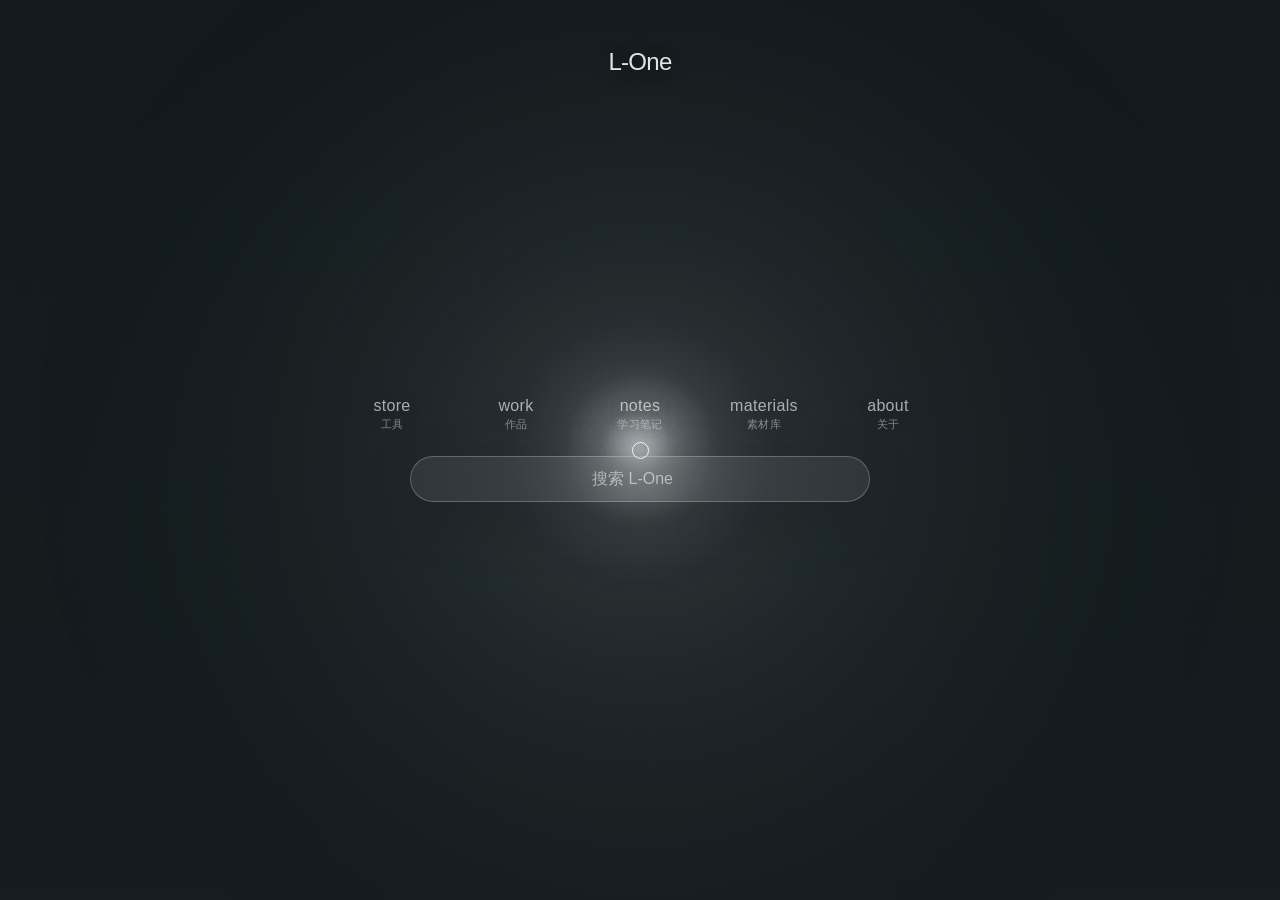
==== index.html @ ad35bf5b "refactor(navigation): remove Recent and prioritize Store [A-20260805-01]" ====
<!doctype html>
<html lang="zh-CN">
<head>
  <meta charset="utf-8">
  <meta name="viewport" content="width=device-width, initial-scale=1">
  <title>L-One | 个人知识库</title>
  <style>
    :root {
      --bg: #fff;
      --ink: #111;
      --text: rgba(0, 0, 0, .62);
      --muted: rgba(0, 0, 0, .45);
      --line: rgba(0, 0, 0, .12);
      --soft-line: rgba(0, 0, 0, .08);
      --black: #060606;
      --container: 884px;
      --pad: clamp(72px, 10vw, 146px);
      --radius: 8px;
      --shadow: 0 8px 24px rgba(0, 0, 0, .05);
      --font: -apple-system, BlinkMacSystemFont, "SF Pro Display", "SF Pro Text", "PingFang SC", "Hiragino Sans GB", "Microsoft YaHei", sans-serif;
    }

    * { box-sizing: border-box; }
    html { scroll-behavior: smooth; }
    body {
      margin: 0;
      background: var(--bg);
      color: var(--ink);
      font-family: var(--font);
      letter-spacing: 0;
    }
    a { color: inherit; text-decoration: none; }
    button, input { font: inherit; }

    .container {
      max-width: calc(var(--container) + var(--pad) * 2);
      margin: 0 auto;
      padding-left: var(--pad);
      padding-right: var(--pad);
    }

    .site-header {
      padding: 24px 0 0;
      background: #fff;
    }
    .header-inner {
      display: grid;
      grid-template-columns: 128px 1fr 200px;
      align-items: start;
      gap: 28px;
      min-height: 54px;
    }
    .logo {
      font-size: 24px;
      line-height: 1;
      font-weight: 500;
      letter-spacing: -.02em;
      white-space: nowrap;
    }
    .nav {
      display: flex;
      justify-content: center;
      gap: clamp(24px, 4vw, 58px);
      padding-top: 4px;
    }
    .nav-link {
      position: relative;
      display: grid;
      gap: 6px;
      text-align: center;
      min-width: 42px;
      padding-bottom: 11px;
      color: var(--ink);
      cursor: pointer;
    }
    .nav-link strong {
      display: block;
      font-size: 11px;
      font-weight: 500;
      line-height: 1;
    }
    .nav-link span {
      display: block;
      font-size: 10px;
      color: var(--muted);
      line-height: 1;
    }
    .nav-link.active::after {
      content: "";
      position: absolute;
      left: 50%;
      bottom: 0;
      width: 23px;
      height: 2px;
      background: #111;
      transform: translateX(-50%);
    }
    .search {
      position: relative;
      align-self: start;
    }
    .search svg {
      position: absolute;
      left: 14px;
      top: 50%;
      width: 17px;
      height: 17px;
      transform: translateY(-50%);
      opacity: .58;
      pointer-events: none;
    }
    .search input {
      width: 100%;
      height: 34px;
      border: 1px solid var(--soft-line);
      border-radius: 14px;
      box-shadow: var(--shadow);
      padding: 0 14px 0 42px;
      outline: none;
      color: var(--ink);
      background: #fff;
    }
    .search input::placeholder { color: rgba(0, 0, 0, .36); }
    .search input:focus { border-color: rgba(0, 0, 0, .22); }

    main { min-height: calc(100vh - 92px); }
    .page { display: none; }
    .page.active { display: block; }
    body.home-shell {
      overflow: hidden;
      background: #11171a;
      cursor: none;
    }
    body.home-shell .site-header { display: none; }
    body.home-shell main { min-height: 100vh; }
    #page-home .container { display: none; }
    .home-m3-stage {
      position: fixed;
      inset: 0;
      overflow: hidden;
      background: #11171a;
      color: #f4f4ef;
      isolation: isolate;
    }
    .home-m3-base,
    .home-m3-stage canvas,
    .home-m3-shade,
    .home-m3-grain {
      position: absolute;
      inset: 0;
    }
    .home-m3-base {
      background-image: url("assets/diffuse-home-bg.png");
      background-size: cover;
      background-position: center;
      filter: brightness(.7) saturate(.88) contrast(1.05);
      transform: scale(1.02);
      z-index: 1;
    }
    .home-m3-stage canvas {
      width: 100%;
      height: 100%;
      z-index: 2;
      pointer-events: none;
    }
    .home-m3-shade {
      z-index: 3;
      pointer-events: none;
      background:
        radial-gradient(circle at var(--m3-x, 50%) var(--m3-y, 50%), rgba(255,255,255,.11), rgba(255,255,255,0) 17%),
        linear-gradient(180deg, rgba(8,11,12,.28), rgba(8,11,12,.58));
      mix-blend-mode: screen;
    }
    .home-m3-grain {
      z-index: 4;
      pointer-events: none;
      opacity: .22;
      background-image:
        radial-gradient(circle at 18% 22%, rgba(255,255,255,.18) 0 1px, transparent 1px),
        radial-gradient(circle at 74% 62%, rgba(0,0,0,.2) 0 1px, transparent 1px);
      background-size: 8px 8px, 11px 11px;
      mix-blend-mode: overlay;
    }
    .home-m3-brand {
      position: fixed;
      left: 50%;
      top: clamp(22px, 4vw, 48px);
      z-index: 8;
      transform: translateX(-50%);
      color: rgba(255,255,255,.88);
      font-size: clamp(18px, 2vw, 24px);
      font-weight: 500;
      letter-spacing: -.03em;
      text-shadow: 0 1px 18px rgba(0,0,0,.34);
    }
    .home-m3-center {
      position: fixed;
      left: 50%;
      top: 50%;
      z-index: 8;
      display: grid;
      gap: 26px;
      width: min(620px, calc(100vw - 40px));
      transform: translate(-50%, -50%);
    }
    .home-m3-nav {
      position: relative;
      display: grid;
      grid-template-columns: repeat(5, minmax(0, 1fr));
      gap: 0;
      align-items: center;
      color: rgba(255,255,255,.86);
      text-transform: lowercase;
      text-shadow: 0 1px 18px rgba(0,0,0,.34);
    }
    .home-m3-nav a {
      display: grid;
      gap: 5px;
      min-width: 0;
      text-align: center;
      opacity: .72;
      transition: opacity .24s ease, transform .24s ease;
    }
    .home-m3-nav a:hover,
    .home-m3-nav a.active {
      opacity: 1;
      transform: translateY(-1px);
    }
    .home-m3-nav .en {
      font-size: clamp(12px, 1.4vw, 16px);
      line-height: 1;
      letter-spacing: .02em;
    }
    .home-m3-nav .zh {
      font-size: 11px;
      line-height: 1;
      opacity: .72;
      letter-spacing: .03em;
    }
    .home-m3-search {
      position: relative;
      width: min(460px, 100%);
      margin: 0 auto;
    }
    .home-m3-search input {
      width: 100%;
      height: 46px;
      border: 1px solid rgba(255,255,255,.24);
      border-radius: 999px;
      outline: none;
      padding: 0 22px;
      color: rgba(255,255,255,.92);
      background: rgba(255,255,255,.08);
      box-shadow: 0 18px 58px rgba(0,0,0,.16);
      backdrop-filter: blur(18px);
      -webkit-backdrop-filter: blur(18px);
      text-align: center;
      cursor: text;
    }
    .home-m3-search input::placeholder { color: rgba(255,255,255,.54); }
    .home-m3-search input:focus {
      border-color: rgba(255,255,255,.46);
      background: rgba(255,255,255,.12);
    }
    .home-search-results {
      position: absolute;
      left: 50%;
      top: calc(100% + 12px);
      display: none;
      width: min(420px, calc(100vw - 56px));
      max-height: 280px;
      overflow: auto;
      padding: 10px;
      border: 1px solid rgba(255,255,255,.2);
      border-radius: 18px;
      background: rgba(14,19,20,.72);
      box-shadow: 0 24px 80px rgba(0,0,0,.22);
      transform: translateX(-50%);
      backdrop-filter: blur(22px);
      -webkit-backdrop-filter: blur(22px);
    }
    .home-search-results.active { display: grid; gap: 6px; }
    .home-search-result {
      display: grid;
      gap: 5px;
      padding: 11px 12px;
      border-radius: 12px;
      color: rgba(255,255,255,.88);
      text-align: left;
    }
    .home-search-result:hover { background: rgba(255,255,255,.08); }
    .home-search-result strong {
      font-size: 13px;
      font-weight: 500;
      line-height: 1.35;
    }
    .home-search-result span {
      color: rgba(255,255,255,.52);
      font-size: 11px;
      line-height: 1.4;
    }
    .home-search-empty {
      padding: 12px;
      color: rgba(255,255,255,.52);
      font-size: 12px;
      text-align: center;
    }
    .home-m3-cursor {
      position: fixed;
      left: 0;
      top: 0;
      z-index: 9;
      width: 17px;
      height: 17px;
      margin: -8.5px 0 0 -8.5px;
      border-radius: 50%;
      border: 1px solid rgba(255,255,255,.88);
      box-shadow: 0 0 20px rgba(255,255,255,.2);
      pointer-events: none;
      transform: translate3d(var(--m3-x, 50vw), var(--m3-y, 50vh), 0);
      transition: opacity .2s ease;
    }
    @media (max-width: 900px) {
      .home-m3-brand { top: 24px; }
      .home-m3-center { width: min(300px, calc(100vw - 72px)); gap: 22px; }
      .home-m3-search { width: min(300px, 100%); }
      .home-m3-nav .en { font-size: 12px; }
      .home-m3-nav .zh { font-size: 10px; }
      .home-m3-search input { height: 44px; }
      .home-m3-cursor { display: none; }
      body.home-shell { cursor: auto; }
    }
    #page-home.awaiting-reveal .home-reveal-content {
      opacity: 0;
      transform: translateY(94px) scale(.975);
      pointer-events: none;
    }
    #page-home.reveal-complete .home-reveal-content {
      opacity: 1;
      transform: translateY(0) scale(1);
      pointer-events: auto;
      transition: opacity .82s ease, transform .82s cubic-bezier(.2, .8, .2, 1);
    }
    #page-home.awaiting-reveal .hero-grid {
      transform: translateY(0) scale(1);
      transition: transform .72s cubic-bezier(.2, .8, .2, 1), opacity .72s ease;
    }
    #page-home.reveal-complete .hero-grid {
      transform: translateY(-18px) scale(.985);
      transition: transform .72s cubic-bezier(.2, .8, .2, 1), opacity .72s ease;
    }
    .scroll-trigger-note {
      display: grid;
      place-items: center;
      margin: 56px auto 0;
      color: rgba(0,0,0,.38);
      font-size: 12px;
      letter-spacing: 0;
      transition: opacity .35s ease;
    }
    .scroll-trigger-note::after {
      content: "";
      display: block;
      width: 1px;
      height: 36px;
      margin-top: 14px;
      background: rgba(0,0,0,.18);
    }
    #page-home.reveal-complete .scroll-trigger-note {
      opacity: 0;
      pointer-events: none;
    }

    .section-head {
      position: relative;
      margin: 120px auto 87px;
      text-align: center;
    }
    .section-head h1,
    .section-head h2 {
      margin: 0;
      font-size: clamp(20px, 2.4vw, 29px);
      font-weight: 500;
      line-height: 1.16;
      letter-spacing: 0;
    }
    .section-head::after {
      content: "";
      display: block;
      width: 54px;
      height: 1px;
      margin: 24px auto 0;
      background: rgba(0, 0, 0, .5);
    }
    .section-head.with-action {
      display: grid;
      grid-template-columns: 1fr auto 1fr;
      align-items: center;
      text-align: center;
    }
    .section-head.with-action h2 { grid-column: 2; }
    .section-head.with-action .ghost-btn {
      grid-column: 3;
      justify-self: end;
      margin-top: 8px;
    }
    .section-head.with-action::after {
      grid-column: 2;
      justify-self: center;
    }
    .ghost-btn {
      display: inline-flex;
      align-items: center;
      justify-content: center;
      min-height: 28px;
      padding: 0 12px;
      border: 1px solid var(--soft-line);
      border-radius: 6px;
      background: #fff;
      color: var(--muted);
      font-size: 10px;
      cursor: pointer;
      transition: opacity .18s ease, transform .18s ease;
    }
    .ghost-btn:hover { opacity: .68; transform: translateY(-1px); }

    .visual {
      position: relative;
      overflow: hidden;
      background: #ddd;
      filter: grayscale(1);
      isolation: isolate;
    }
    .visual::before,
    .visual::after {
      content: "";
      position: absolute;
      inset: 0;
      pointer-events: none;
    }
    .visual::before { background: var(--scene); }
    .visual::after {
      background:
        linear-gradient(180deg, rgba(255,255,255,.08), rgba(0,0,0,.12)),
        radial-gradient(circle at var(--dot-x, 50%) var(--dot-y, 55%), rgba(0,0,0,.92) 0 4px, transparent 4.5px);
      mix-blend-mode: multiply;
    }
    .scene-arch {
      --dot-x: 80%;
      --dot-y: 55%;
      --scene:
        linear-gradient(126deg, #050505 0 34%, transparent 34.2%),
        linear-gradient(74deg, transparent 0 44%, #f4f4f4 44.3% 57%, transparent 57.3%),
        linear-gradient(146deg, transparent 0 52%, #4f4f4f 52.3% 64%, transparent 64.3%),
        linear-gradient(162deg, transparent 0 63%, #dcdcdc 63.3% 82%, transparent 82.3%),
        linear-gradient(110deg, #222 0 18%, #aaa 48%, #f5f5f5 100%);
    }
    .scene-stairs {
      --dot-x: 58%;
      --dot-y: 64%;
      --scene:
        repeating-linear-gradient(180deg, transparent 0 13px, rgba(0,0,0,.26) 13px 15px),
        linear-gradient(105deg, #171717 0 38%, transparent 38.3%),
        linear-gradient(72deg, transparent 0 56%, #303030 56.4% 76%, transparent 76.4%),
        linear-gradient(180deg, #fafafa 0 20%, #bdbdbd 100%);
    }
    .scene-city {
      --dot-x: 45%;
      --dot-y: 78%;
      --scene:
        linear-gradient(180deg, rgba(255,255,255,.72), transparent 42%),
        repeating-linear-gradient(90deg, transparent 0 10px, rgba(0,0,0,.18) 10px 12px),
        linear-gradient(90deg, #262626 0 8%, #666 8% 13%, #222 13% 20%, #aaa 20% 24%, #333 24% 33%, #777 33% 44%, #202020 44% 53%, #555 53% 62%, #1d1d1d 62% 70%, #8b8b8b 70% 78%, #2c2c2c 78% 100%),
        linear-gradient(180deg, #d7d7d7, #777);
    }
    .scene-notes {
      --dot-x: 22%;
      --dot-y: 68%;
      --scene:
        linear-gradient(28deg, transparent 0 51%, rgba(0,0,0,.55) 51.2% 54%, transparent 54.2%),
        repeating-linear-gradient(0deg, transparent 0 16px, rgba(0,0,0,.12) 16px 17px),
        linear-gradient(115deg, #dedede 0 52%, #777 52.3% 72%, #ececec 72.3% 100%);
    }
    .scene-room {
      --dot-x: 50%;
      --dot-y: 74%;
      --scene:
        radial-gradient(circle at 50% 20%, rgba(255,255,255,.95) 0 18%, transparent 19%),
        linear-gradient(90deg, #0f0f0f 0 28%, #ededed 28.3% 72%, #1b1b1b 72.3% 100%),
        linear-gradient(180deg, #bbb 0, #222 100%);
    }
    .scene-desk {
      --dot-x: 64%;
      --dot-y: 58%;
      --scene:
        radial-gradient(circle at 74% 36%, rgba(255,255,255,.75) 0 9%, transparent 9.5%),
        linear-gradient(15deg, transparent 0 54%, rgba(0,0,0,.72) 54.4% 60%, transparent 60.4%),
        linear-gradient(95deg, #1a1a1a 0 42%, #d9d9d9 42.3% 68%, #4d4d4d 68.3% 100%);
    }
    .scene-book {
      --dot-x: 47%;
      --dot-y: 50%;
      --scene:
        repeating-linear-gradient(90deg, transparent 0 9px, rgba(0,0,0,.16) 9px 10px),
        linear-gradient(110deg, #eee 0 44%, #999 44.4% 50%, #f5f5f5 50.4% 100%);
    }
    .scene-water {
      --dot-x: 64%;
      --dot-y: 54%;
      --scene:
        repeating-linear-gradient(0deg, rgba(0,0,0,.1) 0 1px, transparent 1px 16px),
        linear-gradient(180deg, #f4f4f4 0, #9a9a9a 56%, #343434 100%);
    }

    .hero-grid {
      display: grid;
      grid-template-columns: minmax(280px, .85fr) minmax(368px, 1.15fr);
      gap: clamp(42px, 5vw, 74px);
      align-items: center;
      margin-top: 18px;
    }
    .hero-copy h2 {
      margin: 0;
      font-size: clamp(28px, 3.25vw, 43px);
      font-weight: 400;
      line-height: 1.1;
      white-space: nowrap;
      letter-spacing: 0;
    }
    .short-line {
      width: 32px;
      height: 1px;
      background: #111;
      margin: 28px 0 34px;
    }
    .hero-copy p {
      max-width: 470px;
      margin: 0;
      color: var(--text);
      font-size: 13px;
      line-height: 2;
    }
    .rank-list {
      position: relative;
      display: grid;
      gap: 30px;
      margin-top: 58px;
      padding-left: 36px;
    }
    .rank-list::before {
      content: "";
      position: absolute;
      left: 7px;
      top: 12px;
      bottom: 0;
      width: 1px;
      background: rgba(0, 0, 0, .24);
    }
    .rank-list::after {
      content: "";
      position: absolute;
      left: 2px;
      top: 9px;
      width: 10px;
      height: 10px;
      border-radius: 50%;
      background: #111;
    }
    .rank-item {
      display: grid;
      grid-template-columns: 54px 1fr auto;
      gap: 22px;
      align-items: baseline;
    }
    .rank-no {
      font-size: 27px;
      font-weight: 300;
      color: rgba(0, 0, 0, .75);
    }
    .rank-title {
      font-size: 11px;
      font-weight: 600;
      white-space: nowrap;
    }
    .rank-time {
      color: var(--muted);
      font-size: 11px;
      white-space: nowrap;
    }
    .featured-card {
      position: relative;
      min-height: 363px;
      border-radius: var(--radius);
      overflow: hidden;
      box-shadow: var(--shadow);
      background: #111;
    }
    .featured-card .visual {
      position: absolute;
      inset: 0;
      width: 100%;
      height: 100%;
    }
    .featured-card::after {
      content: "";
      position: absolute;
      inset: 0;
      background: linear-gradient(90deg, rgba(0,0,0,.78), rgba(0,0,0,.35) 45%, rgba(0,0,0,.06));
    }
    .featured-text {
      position: relative;
      z-index: 1;
      display: flex;
      flex-direction: column;
      justify-content: space-between;
      min-height: 363px;
      padding: 39px 40px;
      color: #fff;
    }
    .featured-kicker {
      margin-bottom: 18px;
      font-size: 11px;
      color: rgba(255,255,255,.82);
      text-transform: uppercase;
    }
    .featured-text h3 {
      margin: 0 0 20px;
      font-size: clamp(23px, 2.4vw, 30px);
      font-weight: 400;
      line-height: 1.25;
    }
    .featured-text p {
      max-width: 470px;
      margin: 0;
      color: rgba(255,255,255,.76);
      font-size: 12px;
      line-height: 1.9;
    }
    .featured-meta {
      display: grid;
      gap: 12px;
      font-size: 11px;
      color: rgba(255,255,255,.86);
    }

    .home-articles {
      max-width: 820px;
      margin: 0 auto;
    }
    .article-preview {
      display: grid;
      grid-template-columns: 208px 1fr;
      align-items: center;
      gap: 66px;
      margin: 0 0 138px;
      color: inherit;
      cursor: pointer;
      transition: opacity .18s ease, transform .18s ease;
    }
    .article-preview:hover { opacity: .82; transform: translateY(-2px); }
    .article-preview.reverse {
      grid-template-columns: 1fr 208px;
      margin-left: 60px;
      margin-right: -20px;
    }
    .article-preview.reverse .preview-copy {
      text-align: right;
      justify-self: end;
    }
    .preview-cover {
      width: 208px;
      aspect-ratio: 1;
      border-radius: 6px;
      overflow: hidden;
      box-shadow: var(--shadow);
    }
    .preview-cover .visual { width: 100%; height: 100%; }
    .preview-cover .work-photo {
      width: 100%;
      height: 100%;
      object-fit: cover;
      filter: grayscale(.16) contrast(.98);
    }
    .preview-copy h3 {
      margin: 0 0 22px;
      font-size: 22px;
      font-weight: 500;
      line-height: 1.25;
    }
    .preview-copy p {
      margin: 0;
      color: var(--text);
      font-size: 12px;
      line-height: 1.9;
    }
    .meta {
      margin-top: 28px;
      color: var(--muted);
      font-size: 10px;
      line-height: 1.7;
    }

    .video-preview-grid {
      display: grid;
      grid-template-columns: repeat(2, minmax(208px, 288px));
      justify-content: center;
      gap: clamp(54px, 8vw, 102px);
      margin-bottom: 105px;
    }
    .video-mini .preview-cover {
      width: 100%;
      aspect-ratio: 1;
    }
    .video-mini h3 {
      margin: 28px 0 18px;
      font-size: 22px;
      font-weight: 500;
      line-height: 1.25;
    }
    .video-mini p {
      margin: 0;
      color: var(--text);
      font-size: 12px;
      line-height: 1.8;
    }

    .footer-line {
      border-top: 1px solid rgba(0, 0, 0, .08);
      margin: 60px 0 0;
      padding: 22px 0 28px;
      text-align: center;
    }

    .article-columns {
      display: grid;
      grid-template-columns: repeat(3, minmax(0, 1fr));
      gap: 26px;
      max-width: 1010px;
      margin: 0 auto 84px;
    }
    .article-column {
      overflow: hidden;
      border-radius: 4px;
      background: var(--black);
    }
    .black-card {
      background: var(--black);
      color: #fff;
    }
    .black-card .visual {
      width: 100%;
      aspect-ratio: 1;
    }
    .black-copy {
      padding: 23px 22px 30px;
      border-bottom: 1px solid rgba(255, 255, 255, .08);
    }
    .black-copy h3 {
      margin: 0 0 14px;
      font-size: 20px;
      font-weight: 500;
      line-height: 1.35;
    }
    .black-copy p {
      margin: 0;
      color: rgba(255, 255, 255, .66);
      font-size: 14px;
      line-height: 1.75;
    }
    .black-copy .meta {
      color: rgba(255, 255, 255, .45);
      margin-top: 24px;
    }
    .category-card {
      display: grid;
      place-items: center;
      min-height: 240px;
      padding: 32px 18px;
      text-align: center;
      background: #030303;
      border-bottom: 1px solid rgba(255, 255, 255, .08);
    }
    .category-card strong {
      display: block;
      font-size: clamp(48px, 6vw, 78px);
      font-weight: 400;
      color: #fff;
      line-height: 1;
    }
    .category-card span {
      display: block;
      margin-top: 22px;
      color: rgba(255, 255, 255, .68);
      font-size: 15px;
    }

    .video-layout {
      display: grid;
      grid-template-columns: minmax(190px, 260px) minmax(340px, 520px) minmax(190px, 260px);
      gap: clamp(28px, 4.6vw, 54px);
      align-items: start;
      max-width: 1160px;
      margin: 0 auto 90px;
    }
    .video-col {
      display: grid;
      gap: 26px;
    }
    .video-card {
      overflow: hidden;
      border: 1px solid var(--soft-line);
      border-radius: 7px;
      background: #fff;
      transition: transform .18s ease, box-shadow .18s ease;
    }
    .video-card:hover {
      transform: translateY(-3px);
      box-shadow: var(--shadow);
    }
    .video-card .visual {
      width: 100%;
      aspect-ratio: 1.1;
    }
    .video-card.large .visual { aspect-ratio: 1.55; }
    .video-body {
      padding: 20px 20px 23px;
    }
    .video-card.large .video-body { padding: 26px 26px 30px; }
    .video-body h3 {
      margin: 0 0 12px;
      font-size: 19px;
      font-weight: 500;
      line-height: 1.3;
    }
    .video-card.large h3 { font-size: 30px; }
    .video-body p {
      margin: 0;
      color: var(--text);
      font-size: 14px;
      line-height: 1.75;
    }
    .video-card.large p { font-size: 16px; }

    .lib-hero {
      margin: 82px auto 54px;
      text-align: center;
    }
    .lib-hero h1 {
      margin: 0 0 22px;
      font-size: clamp(48px, 6vw, 72px);
      font-weight: 400;
      line-height: 1;
    }
    .lib-hero p {
      margin: 0;
      color: var(--muted);
      font-size: 20px;
    }
    .filters {
      display: flex;
      justify-content: center;
      align-items: center;
      gap: 28px;
      margin-bottom: 54px;
      color: rgba(0, 0, 0, .68);
      font-size: 14px;
    }
    .filter {
      min-height: 34px;
      padding: 0 16px;
      border: 1px solid transparent;
      border-radius: 7px;
      background: transparent;
      color: inherit;
      cursor: pointer;
    }
    .filter.active {
      border-color: var(--soft-line);
      box-shadow: var(--shadow);
      color: var(--ink);
    }
    .filter.icon {
      display: inline-flex;
      gap: 6px;
      align-items: center;
    }
    .works-intro {
      max-width: 560px;
      margin: -58px auto 42px;
      color: var(--text);
      font-size: 13px;
      line-height: 2;
      text-align: center;
    }
    .works-spotlight {
      display: grid;
      grid-template-columns: minmax(260px, .86fr) minmax(360px, 1.14fr);
      gap: clamp(34px, 5vw, 72px);
      align-items: center;
      max-width: 1040px;
      margin: -18px auto 54px;
      padding: 18px 0 8px;
    }
    .works-spotlight[hidden] {
      display: none;
    }
    .spotlight-wheel {
      position: relative;
      min-width: 0;
      min-height: 500px;
      overflow: hidden;
    }
    .spotlight-title {
      position: absolute;
      left: 0;
      top: 0;
      width: min(300px, 100%);
      border: 0;
      background: transparent;
      color: rgba(0, 0, 0, .28);
      text-align: left;
      cursor: pointer;
      transform-origin: left center;
      transition: color .24s ease, opacity .24s ease, transform .32s ease;
    }
    .spotlight-title strong {
      display: block;
      max-width: 10em;
      font-size: clamp(14px, 1.85vw, 26px);
      font-weight: 500;
      letter-spacing: -.02em;
      line-height: 1.08;
    }
    .spotlight-title span {
      display: block;
      margin-top: 10px;
      color: rgba(0, 0, 0, .42);
      font-size: 11px;
      letter-spacing: .02em;
    }
    .spotlight-title.is-active {
      color: #111;
      opacity: 1;
      z-index: 4;
    }
    .spotlight-preview {
      position: relative;
      min-width: 0;
      min-height: 420px;
      overflow: hidden;
      border-radius: 8px;
      background: #f7f7f7;
      box-shadow: var(--shadow);
    }
    .spotlight-preview img {
      display: block;
      width: 100%;
      height: 100%;
      min-height: 420px;
      object-fit: contain;
      background: #f7f7f7;
      filter: grayscale(.08) contrast(.98);
    }
    .spotlight-preview::after {
      content: "";
      position: absolute;
      inset: auto 0 0;
      height: 42%;
      background: linear-gradient(180deg, transparent, rgba(0, 0, 0, .45));
      pointer-events: none;
    }
    .spotlight-caption {
      position: absolute;
      left: 24px;
      right: 24px;
      bottom: 22px;
      z-index: 2;
      display: flex;
      align-items: center;
      justify-content: space-between;
      gap: 18px;
      color: #fff;
    }
    .spotlight-caption p {
      margin: 0;
      max-width: 440px;
      color: rgba(255, 255, 255, .82);
      font-size: 13px;
      line-height: 1.75;
    }
    .spotlight-open {
      flex: 0 0 auto;
      display: inline-flex;
      align-items: center;
      justify-content: center;
      min-height: 38px;
      padding: 0 20px;
      border-radius: 999px;
      background: rgba(255, 255, 255, .92);
      color: #111;
      font-size: 12px;
      box-shadow: 0 10px 24px rgba(0, 0, 0, .14);
    }
    .spotlight-controls {
      position: absolute;
      right: 18px;
      top: 18px;
      z-index: 3;
      display: flex;
      gap: 8px;
    }
    .spotlight-step {
      width: 34px;
      height: 34px;
      border: 1px solid rgba(255, 255, 255, .46);
      border-radius: 50%;
      background: rgba(255, 255, 255, .68);
      color: #111;
      cursor: pointer;
    }
    .works-board {
      display: grid;
      gap: 32px;
      max-width: 1040px;
      margin: 0 auto 96px;
    }
    .works-board.is-filtered {
      grid-template-columns: repeat(3, minmax(0, 1fr));
      gap: 26px;
      align-items: stretch;
    }
    .work-featured {
      display: grid;
      grid-template-columns: minmax(280px, 1.08fr) minmax(280px, .92fr);
      overflow: hidden;
      border: 1px solid var(--soft-line);
      border-radius: 8px;
      background: #fff;
      box-shadow: var(--shadow);
      color: inherit;
      cursor: pointer;
      transition: opacity .18s ease, transform .18s ease, box-shadow .18s ease;
    }
    .work-featured:hover {
      opacity: .86;
      transform: translateY(-3px);
      box-shadow: 0 12px 30px rgba(0, 0, 0, .07);
    }
    .work-featured[hidden],
    .work-card[hidden],
    .works-board.is-filtered .work-featured[hidden],
    .works-board.is-filtered .work-card[hidden] {
      display: none;
    }
    .work-featured .visual { min-height: 392px; }
    .work-photo {
      display: block;
      width: 100%;
      height: 100%;
      object-fit: cover;
    }
    .work-featured .work-photo {
      min-height: 392px;
      filter: grayscale(.18) contrast(.98);
    }
    .works-board.is-filtered .work-featured {
      display: flex;
      flex-direction: column;
      border-radius: 7px;
      box-shadow: none;
    }
    .works-board.is-filtered .work-featured .work-photo {
      width: 100%;
      height: auto;
      min-height: 0;
      aspect-ratio: 1;
      object-fit: cover;
      filter: grayscale(.16) contrast(.98);
    }
    .work-copy {
      display: flex;
      flex-direction: column;
      justify-content: center;
      padding: clamp(34px, 4vw, 56px);
    }
    .work-kicker {
      margin-bottom: 18px;
      color: var(--muted);
      font-size: 11px;
      letter-spacing: .04em;
      text-transform: uppercase;
    }
    .work-copy h2,
    .work-card h3 {
      margin: 0;
      color: var(--ink);
      font-weight: 500;
      line-height: 1.32;
    }
    .work-copy h2 {
      font-size: clamp(28px, 3.2vw, 42px);
      letter-spacing: -.02em;
    }
    .works-board.is-filtered .work-copy {
      justify-content: flex-start;
      padding: 22px 22px 24px;
    }
    .works-board.is-filtered .work-copy h2 {
      font-size: 19px;
      letter-spacing: 0;
    }
    .work-copy p,
    .work-card p {
      margin: 18px 0 0;
      color: var(--text);
      line-height: 1.85;
    }
    .work-copy p { font-size: 14px; }
    .works-board.is-filtered .work-copy p { font-size: 13px; }
    .work-tags {
      display: flex;
      flex-wrap: wrap;
      gap: 10px;
      margin-top: 24px;
      color: rgba(0, 0, 0, .52);
      font-size: 11px;
    }
    .work-meta-grid {
      display: grid;
      grid-template-columns: repeat(2, minmax(0, 1fr));
      gap: 18px 28px;
      margin-top: 34px;
      padding-top: 28px;
      border-top: 1px solid var(--soft-line);
    }
    .work-meta-grid span {
      display: block;
      color: var(--muted);
      font-size: 10px;
      line-height: 1.4;
    }
    .work-meta-grid strong {
      display: block;
      margin-top: 7px;
      color: rgba(0, 0, 0, .72);
      font-size: 12px;
      font-weight: 500;
      line-height: 1.45;
    }
    .work-actions { margin-top: 32px; }
    .work-grid {
      display: grid;
      grid-template-columns: repeat(3, minmax(0, 1fr));
      gap: 26px;
    }
    .works-board.is-filtered .work-grid { display: contents; }
    .work-card {
      display: flex;
      flex-direction: column;
      overflow: hidden;
      border: 1px solid var(--soft-line);
      border-radius: 7px;
      background: #fff;
      color: inherit;
      transition: transform .18s ease, box-shadow .18s ease;
    }
    .work-card:hover {
      transform: translateY(-3px);
      box-shadow: var(--shadow);
    }
    .work-card .visual {
      width: 100%;
      aspect-ratio: 1;
    }
    .work-card .work-photo {
      width: 100%;
      height: auto;
      aspect-ratio: 1;
      object-fit: cover;
      filter: grayscale(.16) contrast(.98);
    }
    .video-card-cover,
    .video-hero-cover {
      position: relative;
      display: block;
      overflow: hidden;
      background: #f7f7f7;
      color: inherit;
    }
    .video-card-cover .work-photo,
    .video-hero-cover .work-photo {
      filter: grayscale(.08) contrast(.98);
    }
    .video-play-mark {
      position: absolute;
      left: 18px;
      bottom: 18px;
      width: 42px;
      height: 42px;
      border: 1px solid rgba(255, 255, 255, .72);
      border-radius: 50%;
      background: rgba(255, 255, 255, .72);
      box-shadow: 0 8px 24px rgba(0, 0, 0, .12);
    }
    .video-play-mark::before {
      content: "";
      position: absolute;
      left: 16px;
      top: 12px;
      width: 0;
      height: 0;
      border-top: 9px solid transparent;
      border-bottom: 9px solid transparent;
      border-left: 13px solid #111;
    }
    .video-play-mark.large {
      left: 24px;
      bottom: 24px;
      width: 54px;
      height: 54px;
    }
    .video-play-mark.large::before {
      left: 21px;
      top: 16px;
      border-top-width: 11px;
      border-bottom-width: 11px;
      border-left-width: 16px;
    }
    .work-card-body { padding: 22px 22px 24px; }
    .work-card h3 { font-size: 19px; }
    .work-card p { font-size: 13px; }
    .work-card .work-tags { margin-top: 18px; }
    .work-card .ghost-btn { margin-top: 24px; }
    .work-detail {
      max-width: 980px;
      margin: 74px auto 96px;
    }
    .back-link {
      display: inline-flex;
      margin-bottom: 54px;
      color: var(--muted);
      font-size: 12px;
      transition: opacity .18s ease;
    }
    .back-link:hover { opacity: .68; }
    .detail-hero {
      display: grid;
      grid-template-columns: minmax(280px, .9fr) minmax(320px, 1.1fr);
      gap: clamp(42px, 6vw, 82px);
      align-items: center;
      padding-bottom: 52px;
    }
    .detail-cover {
      overflow: hidden;
      border-radius: 8px;
      box-shadow: var(--shadow);
    }
    .detail-cover .visual {
      width: 100%;
      aspect-ratio: 4 / 5;
      min-height: 420px;
    }
    .detail-cover .work-photo {
      width: 100%;
      aspect-ratio: 4 / 5;
      min-height: 420px;
      object-fit: cover;
      filter: grayscale(.08) contrast(.98);
    }
    .detail-kicker {
      margin-bottom: 22px;
      color: var(--muted);
      font-size: 11px;
      letter-spacing: .04em;
      text-transform: uppercase;
    }
    .detail-title {
      margin: 0;
      font-size: clamp(36px, 5vw, 68px);
      font-weight: 400;
      line-height: 1.08;
      letter-spacing: -.04em;
    }
    .detail-lead {
      max-width: 560px;
      margin: 28px 0 0;
      color: var(--text);
      font-size: 15px;
      line-height: 2;
    }
    .detail-meta {
      display: grid;
      grid-template-columns: repeat(4, minmax(0, 1fr));
      gap: 24px;
      padding: 20px 0 0;
    }
    .detail-meta span {
      display: block;
      color: var(--muted);
      font-size: 10px;
      line-height: 1.4;
    }
    .detail-meta strong {
      display: block;
      margin-top: 8px;
      color: rgba(0, 0, 0, .76);
      font-size: 13px;
      font-weight: 500;
      line-height: 1.45;
    }
    .work-story.original-note {
      max-width: 720px;
      margin-top: 56px;
      padding-top: 0;
    }
    .work-story.original-note .story-body {
      color: rgba(0, 0, 0, .76);
      font-size: 16px;
      line-height: 2.05;
    }
    .work-story.original-note p {
      margin: 0;
    }
    .detail-body {
      display: grid;
      grid-template-columns: minmax(0, .72fr) minmax(240px, .28fr);
      gap: clamp(42px, 6vw, 76px);
      padding-top: 58px;
    }
    .detail-section {
      margin-bottom: 54px;
    }
    .detail-section h2 {
      margin: 0 0 22px;
      font-size: 22px;
      font-weight: 500;
      line-height: 1.3;
    }
    .detail-section p {
      margin: 0 0 16px;
      color: var(--text);
      font-size: 14px;
      line-height: 2;
    }
    .note-body {
      display: grid;
      gap: 14px;
      color: var(--text);
      font-size: 14px;
      line-height: 2;
    }
    .note-body p { margin: 0; }
    .photo-carousel-wrap {
      position: relative;
    }
    .photo-carousel {
      display: grid;
      grid-auto-flow: column;
      grid-auto-columns: 100%;
      overflow-x: auto;
      overscroll-behavior-x: contain;
      scroll-snap-type: x mandatory;
      border-radius: 8px;
      box-shadow: var(--shadow);
      background: #f4f4f4;
      scrollbar-width: none;
    }
    .photo-carousel::-webkit-scrollbar { display: none; }
    .carousel-btn {
      position: absolute;
      top: 50%;
      z-index: 2;
      display: grid;
      place-items: center;
      width: 38px;
      height: 38px;
      border: 1px solid rgba(0, 0, 0, .1);
      border-radius: 50%;
      background: rgba(255, 255, 255, .84);
      color: rgba(0, 0, 0, .76);
      box-shadow: 0 8px 20px rgba(0, 0, 0, .08);
      cursor: pointer;
      opacity: 0;
      transform: translateY(-50%);
      transition: opacity .18s ease, transform .18s ease, background .18s ease;
    }
    .photo-carousel-wrap:hover .carousel-btn,
    .photo-carousel-wrap.controls-visible .carousel-btn,
    .carousel-btn:focus-visible {
      opacity: 1;
    }
    .carousel-btn:hover {
      background: #fff;
      transform: translateY(-50%) scale(1.04);
    }
    .carousel-btn.prev { left: -56px; }
    .carousel-btn.next { right: -56px; }
    .carousel-btn span {
      display: block;
      margin-top: -2px;
      font-size: 25px;
      line-height: 1;
    }
    .photo-slide {
      position: relative;
      margin: 0;
      scroll-snap-align: center;
    }
    .photo-slide .work-photo {
      width: 100%;
      aspect-ratio: 4 / 5;
      min-height: 420px;
      object-fit: cover;
      filter: grayscale(.08) contrast(.98);
      cursor: zoom-in;
    }
    .photo-index {
      position: absolute;
      right: 14px;
      bottom: 14px;
      padding: 5px 9px;
      border-radius: 999px;
      background: rgba(255, 255, 255, .82);
      color: rgba(0, 0, 0, .68);
      font-size: 11px;
      line-height: 1;
    }
    .carousel-hint {
      margin-top: 12px;
      color: var(--muted);
      font-size: 11px;
    }
    .photo-preview {
      position: fixed;
      inset: 0;
      z-index: 20;
      display: none;
      place-items: center;
      padding: clamp(18px, 4vw, 48px);
      background: rgba(0, 0, 0, .86);
    }
    .photo-preview.active { display: grid; }
    .photo-preview-img {
      max-width: min(92vw, 1180px);
      max-height: 88vh;
      object-fit: contain;
      border-radius: 6px;
      box-shadow: 0 24px 80px rgba(0, 0, 0, .34);
    }
    .preview-close,
    .preview-nav {
      position: fixed;
      z-index: 21;
      display: grid;
      place-items: center;
      border: 1px solid rgba(255, 255, 255, .18);
      border-radius: 50%;
      background: rgba(255, 255, 255, .12);
      color: #fff;
      cursor: pointer;
      transition: background .18s ease, transform .18s ease;
    }
    .preview-close:hover,
    .preview-nav:hover {
      background: rgba(255, 255, 255, .22);
      transform: scale(1.04);
    }
    .preview-close {
      top: 28px;
      right: 30px;
      width: 42px;
      height: 42px;
      font-size: 26px;
      line-height: 1;
    }
    .preview-nav {
      top: 50%;
      width: 48px;
      height: 48px;
      font-size: 32px;
      transform: translateY(-50%);
    }
    .preview-nav:hover { transform: translateY(-50%) scale(1.04); }
    .preview-nav.prev { left: 30px; }
    .preview-nav.next { right: 30px; }
    .preview-counter {
      position: fixed;
      left: 50%;
      bottom: 28px;
      z-index: 21;
      transform: translateX(-50%);
      padding: 6px 12px;
      border-radius: 999px;
      background: rgba(255, 255, 255, .13);
      color: rgba(255, 255, 255, .86);
      font-size: 12px;
    }
    .detail-side {
      align-self: start;
      padding-top: 4px;
    }
    .detail-side-card {
      border: 1px solid var(--soft-line);
      border-radius: 8px;
      padding: 24px;
      background: #fff;
    }
    .detail-side-card h3 {
      margin: 0 0 18px;
      font-size: 16px;
      font-weight: 500;
    }
    .detail-side-card p {
      margin: 0;
      color: var(--text);
      font-size: 12px;
      line-height: 1.9;
    }
    .detail-side-card .ghost-btn {
      margin-top: 24px;
    }
    .library-grid {
      display: grid;
      grid-template-columns: repeat(4, minmax(0, 1fr));
      gap: 34px 26px;
      max-width: 1060px;
      margin: 0 auto 96px;
    }
    .lib-card {
      min-width: 0;
    }
    .lib-thumb {
      aspect-ratio: 1;
      border-radius: 6px;
      overflow: hidden;
      box-shadow: var(--shadow);
      transition: transform .2s ease;
    }
    .lib-thumb .visual { width: 100%; height: 100%; }
    .library-grid:hover .lib-thumb { transform: scale(.985); }
    .lib-card:hover .lib-thumb { transform: scale(1.14); z-index: 2; }
    .lib-card h3 {
      margin: 15px 0 0;
      font-size: 17px;
      font-weight: 500;
      line-height: 1.35;
    }

    .about-page .header-rule {
      border-top: 1px solid var(--line);
      margin-top: 3px;
    }
    .about-info {
      display: grid;
      grid-template-columns: repeat(3, 1fr);
      gap: 48px;
      padding: 46px 0 40px;
      border-bottom: 1px solid var(--line);
    }
    .info-item {
      display: grid;
      grid-template-columns: 38px 1fr;
      gap: 18px;
      align-items: start;
    }
    .info-item svg {
      width: 30px;
      height: 30px;
      stroke-width: 1.5;
    }
    .eyebrow {
      color: var(--ink);
      font-size: 16px;
      font-weight: 500;
      line-height: 1.2;
    }
    .cn { color: var(--muted); font-weight: 400; }
    .info-item p {
      margin: 12px 0 0;
      color: var(--text);
      font-size: 16px;
      line-height: 1.55;
    }
    .about-hero {
      display: grid;
      grid-template-columns: 1.15fr .95fr;
      gap: 74px;
      align-items: center;
      padding: 42px 0 64px;
    }
    .about-hero h1 {
      margin: 0;
      font-size: clamp(78px, 10vw, 132px);
      font-weight: 900;
      letter-spacing: -.04em;
      line-height: .9;
    }
    .about-name {
      margin: 18px 0 42px;
      font-size: 31px;
      font-weight: 400;
    }
    .tags {
      display: flex;
      flex-wrap: wrap;
      gap: 12px;
      margin-bottom: 38px;
      color: rgba(0, 0, 0, .72);
      font-size: 12px;
      text-transform: uppercase;
    }
    .tags span + span::before {
      content: "|";
      margin-right: 12px;
      color: rgba(0, 0, 0, .35);
    }
    .about-lead {
      color: var(--text);
      font-size: 19px;
      line-height: 1.95;
    }
    .profile-img {
      aspect-ratio: 1.03;
      border-radius: 3px;
      overflow: hidden;
    }
    .profile-img .visual { width: 100%; height: 100%; }
    .about-grid {
      display: grid;
      grid-template-columns: .9fr 1.1fr;
      gap: 84px;
      padding-bottom: 60px;
    }
    .resume-section {
      margin-bottom: 48px;
    }
    .resume-title {
      margin: 0 0 22px;
      padding-bottom: 13px;
      border-bottom: 1px solid var(--line);
      font-size: 22px;
      font-weight: 700;
      line-height: 1.2;
      text-transform: uppercase;
    }
    .resume-section p {
      margin: 0;
      color: var(--text);
      font-size: 15px;
      line-height: 1.85;
    }
    .skill-list {
      display: grid;
      grid-template-columns: repeat(3, minmax(0, 1fr));
      gap: 12px;
    }
    .skill-pill {
      min-height: 44px;
      border: 1px solid rgba(0, 0, 0, .28);
      border-radius: 22px;
      display: grid;
      place-items: center;
      padding: 7px 10px;
      text-align: center;
      font-size: 12px;
      line-height: 1.25;
      color: rgba(0, 0, 0, .82);
    }
    .value-item {
      display: grid;
      grid-template-columns: 32px 1fr;
      gap: 16px;
      margin-bottom: 22px;
    }
    .value-item svg { width: 24px; height: 24px; }
    .value-item strong {
      display: block;
      margin-bottom: 5px;
      font-size: 16px;
      font-weight: 500;
    }
    .timeline {
      display: grid;
      gap: 28px;
    }
    .job {
      display: grid;
      grid-template-columns: 130px 1fr;
      gap: 28px;
    }
    .job time {
      color: rgba(0, 0, 0, .72);
      font-size: 15px;
    }
    .job strong {
      display: block;
      margin-bottom: 8px;
      font-size: 15px;
      font-weight: 600;
    }
    .contact-list {
      display: grid;
      gap: 13px;
    }
    .contact-row {
      display: grid;
      grid-template-columns: 170px 1fr;
      gap: 26px;
      color: var(--text);
      font-size: 15px;
      line-height: 1.5;
    }
    .contact-row strong {
      color: rgba(0, 0, 0, .75);
      font-weight: 500;
    }
    .copyright {
      border-top: 1px solid rgba(0, 0, 0, .08);
      padding: 20px 0 30px;
      text-align: center;
      color: var(--muted);
      font-size: 13px;
    }

    @media (max-width: 980px) {
      .header-inner {
        grid-template-columns: 1fr;
        gap: 18px;
      }
      .nav { justify-content: flex-start; overflow-x: auto; padding-bottom: 10px; }
      .search { max-width: 320px; }
      .hero-grid,
      .article-preview,
      .article-preview.reverse,
      .video-layout,
      .about-hero,
      .about-grid,
      .about-info,
      .work-featured,
      .works-spotlight,
      .detail-hero,
      .detail-body {
        grid-template-columns: 1fr;
      }
      .works-spotlight {
        max-width: 560px;
      }
      .spotlight-wheel {
        min-height: 360px;
      }
      .spotlight-preview,
      .spotlight-preview img {
        min-height: 340px;
      }
      .detail-meta {
        grid-template-columns: repeat(2, minmax(0, 1fr));
      }
      .work-grid {
        grid-template-columns: 1fr;
        max-width: 420px;
        margin: 0 auto;
      }
      .works-board.is-filtered {
        grid-template-columns: 1fr;
        max-width: 420px;
      }
      .article-preview.reverse {
        margin-left: 0;
        margin-right: 0;
      }
      .article-preview.reverse .preview-copy {
        text-align: left;
        justify-self: start;
      }
      .article-columns {
        grid-template-columns: 1fr;
        max-width: 420px;
      }
      .library-grid {
        grid-template-columns: repeat(2, minmax(0, 1fr));
      }
      .video-preview-grid { grid-template-columns: minmax(240px, 360px); }
      .skill-list { grid-template-columns: repeat(2, minmax(0, 1fr)); }
      .job,
      .contact-row { grid-template-columns: 1fr; gap: 8px; }
    }

    @media (max-width: 640px) {
      :root { --pad: 22px; }
      .logo { font-size: 26px; }
      .section-head { margin-top: 58px; }
      .section-head.with-action {
        display: block;
      }
      .section-head.with-action .ghost-btn {
        margin-top: 22px;
      }
      .hero-copy h2 { font-size: clamp(29px, 9vw, 40px); }
      .rank-item { grid-template-columns: 50px 1fr; }
      .rank-time { grid-column: 2; }
      .featured-card,
      .featured-text { min-height: 390px; }
      .featured-text { padding: 34px 28px; }
      .preview-cover { width: 100%; }
      .article-preview,
      .article-preview.reverse { gap: 26px; margin-bottom: 62px; }
      .filters { justify-content: flex-start; overflow-x: auto; gap: 12px; }
      .works-spotlight {
        gap: 18px;
        margin-top: -22px;
        min-width: 0;
        width: 100%;
        max-width: 100%;
      }
      .spotlight-wheel {
        min-height: 132px;
        overflow: hidden;
      }
      .spotlight-title {
        display: none;
        position: relative;
        width: 100%;
        max-width: 100%;
        opacity: 0 !important;
        transform: none !important;
      }
      .spotlight-title.is-active {
        display: block;
        opacity: 1 !important;
        transform: none !important;
      }
      .spotlight-title strong {
        max-width: calc(100vw - 44px);
        font-size: clamp(24px, 7.4vw, 29px);
        line-height: 1.06;
        overflow-wrap: anywhere;
        word-break: break-all;
      }
      .spotlight-preview {
        width: 100%;
      }
      .spotlight-preview,
      .spotlight-preview img {
        min-height: 300px;
      }
      .spotlight-caption {
        display: block;
      }
      .spotlight-caption p {
        margin-bottom: 14px;
      }
      .lib-hero h1 { font-size: 46px; }
      .about-hero h1 { font-size: 74px; }
      .about-lead { font-size: 16px; }
      .detail-title { font-size: 42px; }
      .detail-cover .visual { min-height: 320px; }
      .photo-slide .work-photo { min-height: 320px; }
      .carousel-btn {
        width: 34px;
        height: 34px;
        opacity: 1;
      }
      .carousel-btn.prev { left: 10px; }
      .carousel-btn.next { right: 10px; }
      .preview-close {
        top: 16px;
        right: 16px;
      }
      .preview-nav {
        width: 40px;
        height: 40px;
      }
      .preview-nav.prev { left: 16px; }
      .preview-nav.next { right: 16px; }
    }
  </style>
</head>
<body>
  <header class="site-header" id="top">
    <div class="container header-inner">
      <a class="logo" href="#home" data-route="home">L-One</a>
      <nav class="nav" aria-label="主导航">
        <a class="nav-link" href="store/"><strong>Store</strong><span>工具</span></a>
        <a class="nav-link" href="#works" data-route="works"><strong>Works</strong><span>作品</span></a>
        <a class="nav-link" href="#skills" data-route="skills"><strong>Notes</strong><span>学习笔记</span></a>
        <a class="nav-link" href="materials/"><strong>Materials</strong><span>素材库</span></a>
        <a class="nav-link" href="#about" data-route="about"><strong>About</strong><span>L-One</span></a>
      </nav>
      <label class="search" aria-label="搜索知识库">
        <svg viewBox="0 0 24 24" fill="none" stroke="currentColor"><circle cx="11" cy="11" r="7"></circle><path d="m20 20-3.5-3.5"></path></svg>
        <input type="search" placeholder="搜索知识库">
      </label>
    </div>
  </header>

  <main>
    <section class="page" id="page-home">
      <div class="home-m3-stage" id="home-m3-stage" aria-label="L-One 主页">
        <div class="home-m3-base" aria-hidden="true"></div>
        <canvas id="home-m3-canvas" aria-hidden="true"></canvas>
        <div class="home-m3-shade" aria-hidden="true"></div>
        <div class="home-m3-grain" aria-hidden="true"></div>
        <div class="home-m3-cursor" id="home-m3-cursor" aria-hidden="true"></div>
        <a class="home-m3-brand" href="#home" data-route="home">L-One</a>
        <div class="home-m3-center">
          <nav class="home-m3-nav" aria-label="主导航">
            <a href="store/"><span class="en">store</span><span class="zh">工具</span></a>
            <a href="#works" data-route="works"><span class="en">work</span><span class="zh">作品</span></a>
            <a href="#skills" data-route="skills"><span class="en">notes</span><span class="zh">学习笔记</span></a>
            <a href="materials/"><span class="en">materials</span><span class="zh">素材库</span></a>
            <a href="#about" data-route="about"><span class="en">about</span><span class="zh">关于</span></a>
          </nav>
          <form class="home-m3-search" id="home-search-form" role="search" autocomplete="off">
            <input id="home-search-input" type="search" placeholder="搜索 L-One" aria-label="搜索 L-One">
            <div class="home-search-results" id="home-search-results" aria-live="polite"></div>
          </form>
        </div>
      </div>
      <div class="container">
        <div class="section-head"><h1>近期灵感</h1></div>
        <div class="hero-grid">
          <div class="hero-copy">
            <h2>AI 视频为什么难做长</h2>
            <div class="short-line"></div>
            <p>从模型能力、内容结构到用户心理，拆解 AI 视频创作的实用挑战，以及破局的关键路径。</p>
            <div class="rank-list">
              <div class="rank-item"><span class="rank-no">01</span><span class="rank-title">AI视频为什么难做长</span><span class="rank-time">2 小时前</span></div>
              <div class="rank-item"><span class="rank-no">02</span><span class="rank-title">重庆城市观察</span><span class="rank-time">1 天前</span></div>
              <div class="rank-item"><span class="rank-no">03</span><span class="rank-title">网站工作流搭建</span><span class="rank-time">3 天前</span></div>
            </div>
          </div>
          <article class="featured-card">
            <div class="visual scene-arch"></div>
            <div class="featured-text">
              <div>
                <div class="featured-kicker">Featured</div>
                <h3>AI 视频为什么难做长</h3>
                <p>从模型能力、内容结构到用户心理，拆解 AI 视频创作的实用挑战，以及破局的关键路径。</p>
              </div>
              <div class="featured-meta">
                <span>老王 · 2 小时前</span>
                <span>阅读 3.2k · 收藏 612</span>
              </div>
            </div>
          </article>
        </div>
        <div class="scroll-trigger-note">向下滚动展开下一层内容</div>

        <div class="home-reveal-content" id="home-reveal-content">
          <div class="section-head with-action"><h2>近期作品</h2><a class="ghost-btn" href="#works" data-route="works">进入作品页</a></div>
          <div class="home-articles">
            <a class="article-preview" href="#work-shougang" data-route="work-shougang">
              <div class="preview-cover"><img class="work-photo" src="assets/works/shougang/image-01.webp" alt="首钢园｜永定河畔的微凉惬意封面" loading="lazy"></div>
              <div class="preview-copy">
                <h3>首钢园｜永定河畔的微凉惬意</h3>
                <p>永定河水很湍急，声音很大，傍晚的风带着秋天的凉劲儿，躺在草坪上，听水，乘风，真的很舒服。</p>
                <div class="meta">小红书 · 图文 · 2025.09.27</div>
              </div>
            </a>
            <article class="article-preview reverse">
              <div class="preview-copy">
                <h3>重庆城市观察</h3>
                <p>在山城的坡道与烟火之间，记录城市的节奏与人们的日常选择。</p>
                <div class="meta">L-One 老王 · 1 天前 · 阅读 2.1k · 收藏 438</div>
              </div>
              <div class="preview-cover"><div class="visual scene-city"></div></div>
            </article>
            <article class="article-preview">
              <div class="preview-cover"><div class="visual scene-notes"></div></div>
              <div class="preview-copy">
                <h3>网站工作流搭建</h3>
                <p>从内容规划、资产管理到发布协作，梳理一套可复用的网站搭建与运营流程。</p>
                <div class="meta">L-One 老王 · 3 天前 · 阅读 1.8k · 收藏 376</div>
              </div>
            </article>
          </div>

          <div class="section-head with-action"><h2>视频作品</h2><a class="ghost-btn" href="#works" data-route="works">进入作品页</a></div>
          <div class="video-preview-grid">
            <article class="video-mini">
              <div class="preview-cover"><div class="visual scene-room"></div></div>
              <h3>AI 内容创作方法论</h3>
              <p>从灵感到成片，拆解 AI 视频从构思到落地的完整流程。</p>
              <div class="meta">12 分钟 · 1080p · 中文字幕</div>
            </article>
            <article class="video-mini">
              <div class="preview-cover"><div class="visual scene-city"></div></div>
              <h3>城市空间与人的关系</h3>
              <p>在城市影像中，观察空间如何塑造情绪与故事。</p>
              <div class="meta">14 分钟 · 4K · 中文字幕</div>
            </article>
          </div>
          <footer class="footer-line"><button class="ghost-btn" type="button" data-top>回到顶部</button></footer>
        </div>
      </div>
    </section>

    <section class="page" id="page-works">
      <div class="container">
        <div class="section-head"><h1>WORKS</h1></div>
        <p class="works-intro">把分散在不同平台上的图文、视频和文章整理成统一的 L-One 阅读入口。平台渠道只作为作品标签存在，作品本身在这里保持同一种版式。</p>
        <div class="works-spotlight" data-works-spotlight>
          <div class="spotlight-wheel" aria-label="置顶作品">
            <button class="spotlight-title is-active" type="button" data-spotlight-index="0"><strong>解放双手的小配件<br>运动相机</strong><span>小红书 · 视频 · 2025.10.15</span></button>
            <button class="spotlight-title" type="button" data-spotlight-index="1"><strong>首钢园｜永定河畔的<br>微凉惬意</strong><span>小红书 · 图文 · 2025.09.27</span></button>
            <button class="spotlight-title" type="button" data-spotlight-index="2"><strong>798艺术区<br>能把故事画墙上的地方</strong><span>小红书 · 视频 · 2025.09.23</span></button>
            <button class="spotlight-title" type="button" data-spotlight-index="3"><strong>北环影万圣节<br>证明我胆儿小的时候到了</strong><span>小红书 · 视频 · 2025.09.14</span></button>
            <button class="spotlight-title" type="button" data-spotlight-index="4"><strong>去废弃铁轨上拍个照<br>将府公园</strong><span>小红书 · 视频 · 2025.09.11</span></button>
          </div>
          <div class="spotlight-preview">
            <img id="spotlight-image" src="assets/works/action-camera-accessory/cover.jpg" alt="解放双手的小配件 | 运动相机封面" loading="lazy">
            <div class="spotlight-controls" aria-label="切换置顶作品">
              <button class="spotlight-step" type="button" data-spotlight-step="prev" aria-label="上一个置顶作品">&lsaquo;</button>
              <button class="spotlight-step" type="button" data-spotlight-step="next" aria-label="下一个置顶作品">&rsaquo;</button>
            </div>
            <div class="spotlight-caption">
              <p id="spotlight-desc">不是广告，自用半年的小配件。</p>
              <a class="spotlight-open" id="spotlight-open" href="#work-action-camera-accessory" data-route="work-action-camera-accessory">查看详情</a>
            </div>
          </div>
        </div>
        <div class="filters" aria-label="作品分类">
          <button class="filter" type="button" data-filter="图文">图片</button>
          <button class="filter" type="button" data-filter="视频">视频</button>
          <button class="filter" type="button" data-filter="文章">文章</button>
        </div>
        <div class="works-board">
          <div class="work-grid">
            <a class="work-card" href="#work-action-camera-accessory" data-route="work-action-camera-accessory" data-work-type="视频">
              <div class="video-card-cover">
                <img class="work-photo" src="assets/works/action-camera-accessory/cover.jpg" alt="解放双手的小配件 | 运动相机封面" loading="lazy">
                <span class="video-play-mark" aria-hidden="true"></span>
              </div>
              <div class="work-card-body">
                <div class="work-kicker">小红书 · 视频</div>
                <h3>解放双手的小配件 | 运动相机</h3>
                <p>不是广告，自用半年的小配件。</p>
                <div class="work-tags"><span>#整点儿摄影节奏</span><span>#运动相机拍摄</span><span>#我的休闲时光十月激励计划</span><span>#路上走走</span></div>
                <span class="ghost-btn">查看详情 →</span>
              </div>
            </a>
            <a class="work-card" href="#work-shougang" data-route="work-shougang" data-work-type="图文">
              <img class="work-photo" src="assets/works/shougang/image-01.webp" alt="首钢园｜永定河畔的微凉惬意图片" loading="lazy">
              <div class="work-card-body">
                <div class="work-kicker">小红书 · 图文 · 城市观察</div>
                <h3>首钢园｜永定河畔的微凉惬意</h3>
                <p>永定河水很湍急，声音很大，</p>
                <div class="work-tags"><span>#整点儿摄影节奏</span><span>#城市漫游者</span><span>#旅游编辑部</span><span>#首钢园</span></div>
                <span class="ghost-btn">查看详情 →</span>
              </div>
            </a>
            <a class="work-card" href="#work-art798-wall-story" data-route="work-art798-wall-story" data-work-type="视频">
              <div class="video-card-cover">
                <img class="work-photo" src="assets/works/art798-wall-story/cover.jpg" alt="798艺术区 | 能把故事画墙上的地方封面" loading="lazy">
                <span class="video-play-mark" aria-hidden="true"></span>
              </div>
              <div class="work-card-body">
                <div class="work-kicker">小红书 · 视频</div>
                <h3>798艺术区 | 能把故事画墙上的地方</h3>
                <p>吐槽：北京公园年票里赠送的两个场馆，不来也罢~；</p>
                <div class="work-tags"><span>#整点儿摄影节奏</span><span>#这次旅行local一下</span><span>#秋日到站计划</span><span>#5h飞行逃离</span></div>
                <span class="ghost-btn">查看详情 →</span>
              </div>
            </a>
            <a class="work-card" href="#work-universal-halloween" data-route="work-universal-halloween" data-work-type="视频">
              <div class="video-card-cover">
                <img class="work-photo" src="assets/works/universal-halloween/cover.jpg" alt="北环影万圣节 | 证明我胆儿小的时候到了封面" loading="lazy">
                <span class="video-play-mark" aria-hidden="true"></span>
              </div>
              <div class="work-card-body">
                <div class="work-kicker">小红书 · 视频</div>
                <h3>北环影万圣节 | 证明我胆儿小的时候到了</h3>
                <p>这么大一男的还怕鬼吗？</p>
                <div class="work-tags"><span>#万圣节</span><span>#环球影城</span><span>#假如照片有声音</span><span>#我在生活现场写作</span></div>
                <span class="ghost-btn">查看详情 →</span>
              </div>
            </a>
            <a class="work-card" href="#work-jiangfu-railway" data-route="work-jiangfu-railway" data-work-type="视频">
              <div class="video-card-cover">
                <img class="work-photo" src="assets/works/jiangfu-railway/cover.jpg" alt="去废弃铁轨上拍个照｜将府公园封面" loading="lazy">
                <span class="video-play-mark" aria-hidden="true"></span>
              </div>
              <div class="work-card-body">
                <div class="work-kicker">小红书 · 视频</div>
                <h3>去废弃铁轨上拍个照｜将府公园</h3>
                <p>蜿蜒的旧轨道🛤️，在“将府公园南园”；</p>
                <div class="work-tags"><span>#整点儿摄影节奏</span><span>#一分钟摄影故事</span><span>#我在生活现场写作</span><span>#生活在此处</span></div>
                <span class="ghost-btn">查看详情 →</span>
              </div>
            </a>
            <a class="work-card" href="#work-dawanglu-after-work" data-route="work-dawanglu-after-work" data-work-type="视频">
              <div class="video-card-cover">
                <img class="work-photo" src="assets/works/dawanglu-after-work/cover.jpg" alt="如果你也在大望路上班 | 别在公司附近溜达封面" loading="lazy">
                <span class="video-play-mark" aria-hidden="true"></span>
              </div>
              <div class="work-card-body">
                <div class="work-kicker">小红书 · 视频</div>
                <h3>如果你也在大望路上班 | 别在公司附近溜达</h3>
                <p>再次感谢朋友慷慨的赠送自行车。</p>
                <div class="work-tags"><span>#我爱的城市自带BGM</span><span>#整点儿摄影节奏</span><span>#生活在此处</span><span>#摄影薯的灵感库</span></div>
                <span class="ghost-btn">查看详情 →</span>
              </div>
            </a>
            <a class="work-card" href="#work-west-railway" data-route="work-west-railway" data-work-type="视频">
              <div class="video-card-cover">
                <img class="work-photo" src="assets/works/west-railway/cover.jpg" alt="在西五环 | 藏着一条绝美的旧铁路封面" loading="lazy">
                <span class="video-play-mark" aria-hidden="true"></span>
              </div>
              <div class="work-card-body">
                <div class="work-kicker">小红书 · 视频</div>
                <h3>在西五环 | 藏着一条绝美的旧铁路</h3>
                <p>住石景山的朋友们，这条旧铁路还通车吗？</p>
                <div class="work-tags"><span>#一分钟摄影故事</span><span>#整点儿摄影节奏</span><span>#假如照片有声音</span><span>#绿皮火车</span></div>
                <span class="ghost-btn">查看详情 →</span>
              </div>
            </a>
            <a class="work-card" href="#work-hidden-view" data-route="work-hidden-view" data-work-type="视频">
              <div class="video-card-cover">
                <img class="work-photo" src="assets/works/hidden-view/cover.jpg" alt="一口叹气！好看的地方就是藏着不给看封面" loading="lazy">
                <span class="video-play-mark" aria-hidden="true"></span>
              </div>
              <div class="work-card-body">
                <div class="work-kicker">小红书 · 视频</div>
                <h3>一口叹气！好看的地方就是藏着不给看</h3>
                <p>很早就想说看看旧铁路，</p>
                <div class="work-tags"><span>#一分钟摄影故事</span><span>#整点儿摄影节奏</span><span>#假如照片有声音</span><span>#有一个地方只有我知道</span></div>
                <span class="ghost-btn">查看详情 →</span>
              </div>
            </a>
            <a class="work-card" href="#work-universal-summary-3" data-route="work-universal-summary-3" data-work-type="视频">
              <div class="video-card-cover">
                <img class="work-photo" src="assets/works/universal-summary-3/cover.jpg" alt="环球影城 | 一年去二十多次的总结篇3/3封面" loading="lazy">
                <span class="video-play-mark" aria-hidden="true"></span>
              </div>
              <div class="work-card-body">
                <div class="work-kicker">小红书 · 视频</div>
                <h3>环球影城 | 一年去二十多次的总结篇3/3</h3>
                <p>五大主题快速浏览</p>
                <div class="work-tags"><span>#环球影城</span><span>#小红书创作灵感设计大赛</span><span>#旅游万粉扶持计划</span><span>#交换旅途故事</span></div>
                <span class="ghost-btn">查看详情 →</span>
              </div>
            </a>
            <a class="work-card" href="#work-universal-food-2" data-route="work-universal-food-2" data-work-type="视频">
              <div class="video-card-cover">
                <img class="work-photo" src="assets/works/universal-food-2/cover.jpg" alt="环球影城 | 年度总结篇2/3【吃喝】封面" loading="lazy">
                <span class="video-play-mark" aria-hidden="true"></span>
              </div>
              <div class="work-card-body">
                <div class="work-kicker">小红书 · 视频</div>
                <h3>环球影城 | 年度总结篇2/3【吃喝】</h3>
                <p>﻿#旅游万粉扶持计划[话题]#﻿</p>
                <div class="work-tags"><span>#旅游万粉扶持计划</span><span>#整点儿摄影节奏</span><span>#假如照片有声音</span><span>#一分钟拍照灵感</span></div>
                <span class="ghost-btn">查看详情 →</span>
              </div>
            </a>
            <a class="work-card" href="#work-universal-summary-1" data-route="work-universal-summary-1" data-work-type="视频">
              <div class="video-card-cover">
                <img class="work-photo" src="assets/works/universal-summary-1/cover.jpg" alt="环球影城 | 一年去二十多次的总结篇1/3封面" loading="lazy">
                <span class="video-play-mark" aria-hidden="true"></span>
              </div>
              <div class="work-card-body">
                <div class="work-kicker">小红书 · 视频</div>
                <h3>环球影城 | 一年去二十多次的总结篇1/3</h3>
                <p>环球太大，很难几句话讲清楚</p>
                <div class="work-tags"><span>#环球影城</span><span>#整点儿摄影节奏</span><span>#假如照片有声音</span><span>#一分钟拍照灵感</span></div>
                <span class="ghost-btn">查看详情 →</span>
              </div>
            </a>
            <a class="work-card" href="#work-baitasi" data-route="work-baitasi" data-work-type="图文">
              <img class="work-photo" src="assets/works/baitasi/cover.webp" alt="白塔寺 | 夜晚的北京胡同图片" loading="lazy">
              <div class="work-card-body">
                <div class="work-kicker">小红书 · 图文</div>
                <h3>白塔寺 | 夜晚的北京胡同</h3>
                <p>白塔寺的白天很热闹</p>
                <div class="work-tags"><span>#整点儿摄影节奏</span><span>#一分钟拍照灵感</span><span>#我的随手拍</span><span>#北京胡同</span></div>
                <span class="ghost-btn">查看详情 →</span>
              </div>
            </a>
            <a class="work-card" href="#work-shunyi-kamakura" data-route="work-shunyi-kamakura" data-work-type="图文">
              <img class="work-photo" src="assets/works/shunyi-kamakura/cover.webp" alt="顺义“小镰仓”？ | 劝慎来，但有惊喜图片" loading="lazy">
              <div class="work-card-body">
                <div class="work-kicker">小红书 · 图文</div>
                <h3>顺义“小镰仓”？ | 劝慎来，但有惊喜</h3>
                <p>大阴天儿⛅</p>
                <div class="work-tags"><span>#整点儿摄影节奏</span><span>#一分钟拍照灵感</span><span>#假如照片有声音</span></div>
                <span class="ghost-btn">查看详情 →</span>
              </div>
            </a>
            <a class="work-card" href="#work-youhuayuan" data-route="work-youhuayuan" data-work-type="图文">
              <img class="work-photo" src="assets/works/youhuayuan/cover.webp" alt="油画院 | 东五环的安静角落图片" loading="lazy">
              <div class="work-card-body">
                <div class="work-kicker">小红书 · 图文</div>
                <h3>油画院 | 东五环的安静角落</h3>
                <p>油画院的三个大的空间</p>
                <div class="work-tags"><span>#一分钟拍照灵感</span><span>#整点儿摄影节奏</span></div>
                <span class="ghost-btn">查看详情 →</span>
              </div>
            </a>
          </div>
        </div>
      </div>
    </section>

    <section class="page" id="page-work-shougang">
      <div class="container">
        <article class="work-detail">
          <a class="back-link" href="#works" data-route="works">← 返回作品归档</a>
          <div class="detail-hero">
            <div>
              <div class="photo-carousel-wrap">
                <button class="carousel-btn prev" type="button" data-carousel-action="prev" aria-label="上一张图片"><span>&lsaquo;</span></button>
                <div class="photo-carousel" aria-label="首钢园｜永定河畔的微凉惬意图片相册">
                  <figure class="photo-slide"><img class="work-photo" src="assets/works/shougang/image-01.webp" alt="首钢园｜永定河畔的微凉惬意图片 1"><figcaption class="photo-index">1 / 18</figcaption></figure>
                  <figure class="photo-slide"><img class="work-photo" src="assets/works/shougang/image-02.webp" alt="首钢园｜永定河畔的微凉惬意图片 2" loading="lazy"><figcaption class="photo-index">2 / 18</figcaption></figure>
                  <figure class="photo-slide"><img class="work-photo" src="assets/works/shougang/image-03.webp" alt="首钢园｜永定河畔的微凉惬意图片 3" loading="lazy"><figcaption class="photo-index">3 / 18</figcaption></figure>
                  <figure class="photo-slide"><img class="work-photo" src="assets/works/shougang/image-04.webp" alt="首钢园｜永定河畔的微凉惬意图片 4" loading="lazy"><figcaption class="photo-index">4 / 18</figcaption></figure>
                  <figure class="photo-slide"><img class="work-photo" src="assets/works/shougang/image-05.webp" alt="首钢园｜永定河畔的微凉惬意图片 5" loading="lazy"><figcaption class="photo-index">5 / 18</figcaption></figure>
                  <figure class="photo-slide"><img class="work-photo" src="assets/works/shougang/image-06.webp" alt="首钢园｜永定河畔的微凉惬意图片 6" loading="lazy"><figcaption class="photo-index">6 / 18</figcaption></figure>
                  <figure class="photo-slide"><img class="work-photo" src="assets/works/shougang/image-07.webp" alt="首钢园｜永定河畔的微凉惬意图片 7" loading="lazy"><figcaption class="photo-index">7 / 18</figcaption></figure>
                  <figure class="photo-slide"><img class="work-photo" src="assets/works/shougang/image-08.webp" alt="首钢园｜永定河畔的微凉惬意图片 8" loading="lazy"><figcaption class="photo-index">8 / 18</figcaption></figure>
                  <figure class="photo-slide"><img class="work-photo" src="assets/works/shougang/image-09.webp" alt="首钢园｜永定河畔的微凉惬意图片 9" loading="lazy"><figcaption class="photo-index">9 / 18</figcaption></figure>
                  <figure class="photo-slide"><img class="work-photo" src="assets/works/shougang/image-10.webp" alt="首钢园｜永定河畔的微凉惬意图片 10" loading="lazy"><figcaption class="photo-index">10 / 18</figcaption></figure>
                  <figure class="photo-slide"><img class="work-photo" src="assets/works/shougang/image-11.webp" alt="首钢园｜永定河畔的微凉惬意图片 11" loading="lazy"><figcaption class="photo-index">11 / 18</figcaption></figure>
                  <figure class="photo-slide"><img class="work-photo" src="assets/works/shougang/image-12.webp" alt="首钢园｜永定河畔的微凉惬意图片 12" loading="lazy"><figcaption class="photo-index">12 / 18</figcaption></figure>
                  <figure class="photo-slide"><img class="work-photo" src="assets/works/shougang/image-13.webp" alt="首钢园｜永定河畔的微凉惬意图片 13" loading="lazy"><figcaption class="photo-index">13 / 18</figcaption></figure>
                  <figure class="photo-slide"><img class="work-photo" src="assets/works/shougang/image-14.webp" alt="首钢园｜永定河畔的微凉惬意图片 14" loading="lazy"><figcaption class="photo-index">14 / 18</figcaption></figure>
                  <figure class="photo-slide"><img class="work-photo" src="assets/works/shougang/image-15.webp" alt="首钢园｜永定河畔的微凉惬意图片 15" loading="lazy"><figcaption class="photo-index">15 / 18</figcaption></figure>
                  <figure class="photo-slide"><img class="work-photo" src="assets/works/shougang/image-16.webp" alt="首钢园｜永定河畔的微凉惬意图片 16" loading="lazy"><figcaption class="photo-index">16 / 18</figcaption></figure>
                  <figure class="photo-slide"><img class="work-photo" src="assets/works/shougang/image-17.webp" alt="首钢园｜永定河畔的微凉惬意图片 17" loading="lazy"><figcaption class="photo-index">17 / 18</figcaption></figure>
                  <figure class="photo-slide"><img class="work-photo" src="assets/works/shougang/image-18.webp" alt="首钢园｜永定河畔的微凉惬意图片 18" loading="lazy"><figcaption class="photo-index">18 / 18</figcaption></figure>
                </div>
                <button class="carousel-btn next" type="button" data-carousel-action="next" aria-label="下一张图片"><span>&rsaquo;</span></button>
              </div>
              <div class="carousel-hint">点击左右按钮，或左右滑动查看图片</div>
            </div>
            <div class="detail-copy">
              <div class="detail-kicker">小红书 · 图文 · 城市观察</div>
              <h1>首钢园｜永定河畔的微凉惬意</h1>
              <p>永定河水很湍急，声音很大，</p>
              <div class="work-tags"><span>#整点儿摄影节奏</span><span>#城市漫游者</span><span>#旅游编辑部</span><span>#首钢园</span></div>
            </div>
          </div>
          <div class="detail-meta">
            <div><span>来源平台</span><strong>小红书</strong></div>
            <div><span>作品类型</span><strong>图文</strong></div>
            <div><span>发布时间</span><strong>2025.09.27</strong></div>
            <div><span>图片数量</span><strong>18 张</strong></div>
          </div>
          <div class="work-story original-note">
            <div class="story-body"><p>永定河水很湍急，声音很大，<br>傍晚的风带着秋天的凉劲儿，<br>躺在草坪上，听水，乘风，真的很舒服.<br>	<br>首钢很大，也不大，绕着“群明湖”，每个点都不会错过<br>湖东侧：皮爷咖啡<br>湖东南侧：麦当劳<br>湖西侧：大跳台、WTT大满贯会场；<br>湖西北侧：永定河集；<br>湖北侧：六工汇、WTT冰球馆；<br>	<br>P1是我发现的惊喜，在永定河集的雕塑内部，<br>P2觉得首钢大桥上太热闹，I 人属性驱使我退到桥下，没想到仰拍大桥也挺不错的；<br>面馆的面条🍜有点硬，可以告知厨房多煮软一点儿；<br>熏鱼和大肉丸子意外的味道还不错…<br>	<br>集市里有一家包店很有调调，后来发现其实它的老板丞相我关注了很久…<br>#整点儿摄影节奏[话题]# #城市漫游者[话题]# #旅游编辑部[话题]# @户外薯 @摄影薯 @生活薯 #首钢园[话题]# #wtt北京大满贯[话题]##我的秋日画册[话题]# #这次旅行local一下[话题]# #秋日到站计划[话题]# #骑了就行[话题]#</p></div>
          </div>
        </article>
      </div>
    </section>

    <section class="page" id="page-work-youhuayuan">
      <div class="container">
        <article class="work-detail">
          <a class="back-link" href="#works" data-route="works">← 返回作品归档</a>
          <div class="detail-hero">
            <div>
              <div class="photo-carousel-wrap">
                <button class="carousel-btn prev" type="button" data-carousel-action="prev" aria-label="上一张图片"><span>&lsaquo;</span></button>
                <div class="photo-carousel" aria-label="油画院 | 东五环的安静角落图片相册">
                  <figure class="photo-slide"><img class="work-photo" src="assets/works/youhuayuan/image-01.webp" alt="油画院 | 东五环的安静角落图片 1"><figcaption class="photo-index">1 / 18</figcaption></figure>
                  <figure class="photo-slide"><img class="work-photo" src="assets/works/youhuayuan/image-02.webp" alt="油画院 | 东五环的安静角落图片 2" loading="lazy"><figcaption class="photo-index">2 / 18</figcaption></figure>
                  <figure class="photo-slide"><img class="work-photo" src="assets/works/youhuayuan/image-03.webp" alt="油画院 | 东五环的安静角落图片 3" loading="lazy"><figcaption class="photo-index">3 / 18</figcaption></figure>
                  <figure class="photo-slide"><img class="work-photo" src="assets/works/youhuayuan/image-04.webp" alt="油画院 | 东五环的安静角落图片 4" loading="lazy"><figcaption class="photo-index">4 / 18</figcaption></figure>
                  <figure class="photo-slide"><img class="work-photo" src="assets/works/youhuayuan/image-05.webp" alt="油画院 | 东五环的安静角落图片 5" loading="lazy"><figcaption class="photo-index">5 / 18</figcaption></figure>
                  <figure class="photo-slide"><img class="work-photo" src="assets/works/youhuayuan/image-06.webp" alt="油画院 | 东五环的安静角落图片 6" loading="lazy"><figcaption class="photo-index">6 / 18</figcaption></figure>
                  <figure class="photo-slide"><img class="work-photo" src="assets/works/youhuayuan/image-07.webp" alt="油画院 | 东五环的安静角落图片 7" loading="lazy"><figcaption class="photo-index">7 / 18</figcaption></figure>
                  <figure class="photo-slide"><img class="work-photo" src="assets/works/youhuayuan/image-08.webp" alt="油画院 | 东五环的安静角落图片 8" loading="lazy"><figcaption class="photo-index">8 / 18</figcaption></figure>
                  <figure class="photo-slide"><img class="work-photo" src="assets/works/youhuayuan/image-09.webp" alt="油画院 | 东五环的安静角落图片 9" loading="lazy"><figcaption class="photo-index">9 / 18</figcaption></figure>
                  <figure class="photo-slide"><img class="work-photo" src="assets/works/youhuayuan/image-10.webp" alt="油画院 | 东五环的安静角落图片 10" loading="lazy"><figcaption class="photo-index">10 / 18</figcaption></figure>
                  <figure class="photo-slide"><img class="work-photo" src="assets/works/youhuayuan/image-11.webp" alt="油画院 | 东五环的安静角落图片 11" loading="lazy"><figcaption class="photo-index">11 / 18</figcaption></figure>
                  <figure class="photo-slide"><img class="work-photo" src="assets/works/youhuayuan/image-12.webp" alt="油画院 | 东五环的安静角落图片 12" loading="lazy"><figcaption class="photo-index">12 / 18</figcaption></figure>
                  <figure class="photo-slide"><img class="work-photo" src="assets/works/youhuayuan/image-13.webp" alt="油画院 | 东五环的安静角落图片 13" loading="lazy"><figcaption class="photo-index">13 / 18</figcaption></figure>
                  <figure class="photo-slide"><img class="work-photo" src="assets/works/youhuayuan/image-14.webp" alt="油画院 | 东五环的安静角落图片 14" loading="lazy"><figcaption class="photo-index">14 / 18</figcaption></figure>
                  <figure class="photo-slide"><img class="work-photo" src="assets/works/youhuayuan/image-15.webp" alt="油画院 | 东五环的安静角落图片 15" loading="lazy"><figcaption class="photo-index">15 / 18</figcaption></figure>
                  <figure class="photo-slide"><img class="work-photo" src="assets/works/youhuayuan/image-16.webp" alt="油画院 | 东五环的安静角落图片 16" loading="lazy"><figcaption class="photo-index">16 / 18</figcaption></figure>
                  <figure class="photo-slide"><img class="work-photo" src="assets/works/youhuayuan/image-17.webp" alt="油画院 | 东五环的安静角落图片 17" loading="lazy"><figcaption class="photo-index">17 / 18</figcaption></figure>
                  <figure class="photo-slide"><img class="work-photo" src="assets/works/youhuayuan/image-18.webp" alt="油画院 | 东五环的安静角落图片 18" loading="lazy"><figcaption class="photo-index">18 / 18</figcaption></figure>
                </div>
                <button class="carousel-btn next" type="button" data-carousel-action="next" aria-label="下一张图片"><span>&rsaquo;</span></button>
              </div>
              <div class="carousel-hint">点击左右按钮，或左右滑动查看图片</div>
            </div>
            <div class="detail-copy">
              <div class="detail-kicker">小红书 · 图文 · 城市观察</div>
              <h1>油画院 | 东五环的安静角落</h1>
              <p>油画院的三个大的空间</p>
              <div class="work-tags"><span>#一分钟拍照灵感</span><span>#整点儿摄影节奏</span></div>
            </div>
          </div>
          <div class="detail-meta">
            <div><span>来源平台</span><strong>小红书</strong></div>
            <div><span>作品类型</span><strong>图文</strong></div>
            <div><span>发布时间</span><strong>2025.07.26</strong></div>
            <div><span>图片数量</span><strong>18 张</strong></div>
          </div>
          <div class="work-story original-note">
            <div class="story-body"><p>油画院的三个大的空间<br>1.白色礼堂<br>2.红色砖墙美术馆【礼堂后】<br>3.云上美术展览馆【礼堂南侧】，不经常开，得碰运气；<br>----------------<br>这里没吃没喝，不是旅游景区，更像办公用的创意园；<br>面积不大，就这三座房子能逛；<br>这里有很多线条、缝隙、台阶、明暗大对比<br>特意来拍照人像的话，建议选择上午，大部分拍照点位口都面向东侧或南侧.<br>（以上照片是中午11：00前后，感觉再早一点会有很好看的光）<br>	<br>地址：广渠路 东五环西北角.（从高碑店古建街往东走比较顺路）<br>﻿#一分钟拍照灵感[话题]#﻿ ﻿#整点儿摄影节奏[话题]#﻿ ﻿@摄影薯﻿﻿<br>﻿#交换旅途故事[话题]#﻿﻿</p></div>
          </div>
        </article>
      </div>
    </section>

    <section class="page" id="page-work-baitasi">
      <div class="container">
        <article class="work-detail">
          <a class="back-link" href="#works" data-route="works">← 返回作品归档</a>
          <div class="detail-hero">
            <div>
              <div class="photo-carousel-wrap">
                <button class="carousel-btn prev" type="button" data-carousel-action="prev" aria-label="上一张图片"><span>&lsaquo;</span></button>
                <div class="photo-carousel" aria-label="白塔寺 | 夜晚的北京胡同图片相册">
                  <figure class="photo-slide"><img class="work-photo" src="assets/works/baitasi/image-01.webp" alt="白塔寺 | 夜晚的北京胡同图片 1"><figcaption class="photo-index">1 / 8</figcaption></figure>
                  <figure class="photo-slide"><img class="work-photo" src="assets/works/baitasi/image-02.webp" alt="白塔寺 | 夜晚的北京胡同图片 2" loading="lazy"><figcaption class="photo-index">2 / 8</figcaption></figure>
                  <figure class="photo-slide"><img class="work-photo" src="assets/works/baitasi/image-03.webp" alt="白塔寺 | 夜晚的北京胡同图片 3" loading="lazy"><figcaption class="photo-index">3 / 8</figcaption></figure>
                  <figure class="photo-slide"><img class="work-photo" src="assets/works/baitasi/image-04.webp" alt="白塔寺 | 夜晚的北京胡同图片 4" loading="lazy"><figcaption class="photo-index">4 / 8</figcaption></figure>
                  <figure class="photo-slide"><img class="work-photo" src="assets/works/baitasi/image-05.webp" alt="白塔寺 | 夜晚的北京胡同图片 5" loading="lazy"><figcaption class="photo-index">5 / 8</figcaption></figure>
                  <figure class="photo-slide"><img class="work-photo" src="assets/works/baitasi/image-06.webp" alt="白塔寺 | 夜晚的北京胡同图片 6" loading="lazy"><figcaption class="photo-index">6 / 8</figcaption></figure>
                  <figure class="photo-slide"><img class="work-photo" src="assets/works/baitasi/image-07.webp" alt="白塔寺 | 夜晚的北京胡同图片 7" loading="lazy"><figcaption class="photo-index">7 / 8</figcaption></figure>
                  <figure class="photo-slide"><img class="work-photo" src="assets/works/baitasi/image-08.webp" alt="白塔寺 | 夜晚的北京胡同图片 8" loading="lazy"><figcaption class="photo-index">8 / 8</figcaption></figure>
                </div>
                <button class="carousel-btn next" type="button" data-carousel-action="next" aria-label="下一张图片"><span>&rsaquo;</span></button>
              </div>
              <div class="carousel-hint">点击左右按钮，或左右滑动查看图片</div>
            </div>
            <div class="detail-copy">
              <div class="detail-kicker">小红书 · 图文 · 城市观察</div>
              <h1>白塔寺 | 夜晚的北京胡同</h1>
              <p>白塔寺的白天很热闹</p>
              <div class="work-tags"><span>#整点儿摄影节奏</span><span>#一分钟拍照灵感</span><span>#我的随手拍</span><span>#北京胡同</span></div>
            </div>
          </div>
          <div class="detail-meta">
            <div><span>来源平台</span><strong>小红书</strong></div>
            <div><span>作品类型</span><strong>图文</strong></div>
            <div><span>发布时间</span><strong>2025.07.30</strong></div>
            <div><span>图片数量</span><strong>8 张</strong></div>
          </div>
          <div class="work-story original-note">
            <div class="story-body"><p>白塔寺的白天很热闹<br>整条街都熙熙攘攘的<br>打卡、拍照、逛白塔、胡同citywalk...<br>	<br>晚上也很热闹<br>胡同住所迎回家人<br>三五好友把酒言欢<br>纳凉、闲谈、饭局、饭后消食散步...<br>	<br>阳光下班了，夜晚的塔依旧还很亮<br>离很远也能看见<br>明亮、敦实、稳重<br>每天迎来送往的<br>﻿#整点儿摄影节奏[话题]#﻿ ﻿#一分钟拍照灵感[话题]#﻿ ﻿#我的随手拍[话题]#﻿ ﻿#北京胡同[话题]#﻿ ﻿#白塔寺[话题]#﻿ ﻿@摄影薯﻿</p></div>
          </div>
        </article>
      </div>
    </section>

    <section class="page" id="page-work-shunyi-kamakura">
      <div class="container">
        <article class="work-detail">
          <a class="back-link" href="#works" data-route="works">← 返回作品归档</a>
          <div class="detail-hero">
            <div>
              <div class="photo-carousel-wrap">
                <button class="carousel-btn prev" type="button" data-carousel-action="prev" aria-label="上一张图片"><span>&lsaquo;</span></button>
                <div class="photo-carousel" aria-label="顺义“小镰仓”？ | 劝慎来，但有惊喜图片相册">
                  <figure class="photo-slide"><img class="work-photo" src="assets/works/shunyi-kamakura/image-01.webp" alt="顺义“小镰仓”？ | 劝慎来，但有惊喜图片 1"><figcaption class="photo-index">1 / 13</figcaption></figure>
                  <figure class="photo-slide"><img class="work-photo" src="assets/works/shunyi-kamakura/image-02.webp" alt="顺义“小镰仓”？ | 劝慎来，但有惊喜图片 2" loading="lazy"><figcaption class="photo-index">2 / 13</figcaption></figure>
                  <figure class="photo-slide"><img class="work-photo" src="assets/works/shunyi-kamakura/image-03.webp" alt="顺义“小镰仓”？ | 劝慎来，但有惊喜图片 3" loading="lazy"><figcaption class="photo-index">3 / 13</figcaption></figure>
                  <figure class="photo-slide"><img class="work-photo" src="assets/works/shunyi-kamakura/image-04.webp" alt="顺义“小镰仓”？ | 劝慎来，但有惊喜图片 4" loading="lazy"><figcaption class="photo-index">4 / 13</figcaption></figure>
                  <figure class="photo-slide"><img class="work-photo" src="assets/works/shunyi-kamakura/image-05.webp" alt="顺义“小镰仓”？ | 劝慎来，但有惊喜图片 5" loading="lazy"><figcaption class="photo-index">5 / 13</figcaption></figure>
                  <figure class="photo-slide"><img class="work-photo" src="assets/works/shunyi-kamakura/image-06.webp" alt="顺义“小镰仓”？ | 劝慎来，但有惊喜图片 6" loading="lazy"><figcaption class="photo-index">6 / 13</figcaption></figure>
                  <figure class="photo-slide"><img class="work-photo" src="assets/works/shunyi-kamakura/image-07.webp" alt="顺义“小镰仓”？ | 劝慎来，但有惊喜图片 7" loading="lazy"><figcaption class="photo-index">7 / 13</figcaption></figure>
                  <figure class="photo-slide"><img class="work-photo" src="assets/works/shunyi-kamakura/image-08.webp" alt="顺义“小镰仓”？ | 劝慎来，但有惊喜图片 8" loading="lazy"><figcaption class="photo-index">8 / 13</figcaption></figure>
                  <figure class="photo-slide"><img class="work-photo" src="assets/works/shunyi-kamakura/image-09.webp" alt="顺义“小镰仓”？ | 劝慎来，但有惊喜图片 9" loading="lazy"><figcaption class="photo-index">9 / 13</figcaption></figure>
                  <figure class="photo-slide"><img class="work-photo" src="assets/works/shunyi-kamakura/image-10.webp" alt="顺义“小镰仓”？ | 劝慎来，但有惊喜图片 10" loading="lazy"><figcaption class="photo-index">10 / 13</figcaption></figure>
                  <figure class="photo-slide"><img class="work-photo" src="assets/works/shunyi-kamakura/image-11.webp" alt="顺义“小镰仓”？ | 劝慎来，但有惊喜图片 11" loading="lazy"><figcaption class="photo-index">11 / 13</figcaption></figure>
                  <figure class="photo-slide"><img class="work-photo" src="assets/works/shunyi-kamakura/image-12.webp" alt="顺义“小镰仓”？ | 劝慎来，但有惊喜图片 12" loading="lazy"><figcaption class="photo-index">12 / 13</figcaption></figure>
                  <figure class="photo-slide"><img class="work-photo" src="assets/works/shunyi-kamakura/image-13.webp" alt="顺义“小镰仓”？ | 劝慎来，但有惊喜图片 13" loading="lazy"><figcaption class="photo-index">13 / 13</figcaption></figure>
                </div>
                <button class="carousel-btn next" type="button" data-carousel-action="next" aria-label="下一张图片"><span>&rsaquo;</span></button>
              </div>
              <div class="carousel-hint">点击左右按钮，或左右滑动查看图片</div>
            </div>
            <div class="detail-copy">
              <div class="detail-kicker">小红书 · 图文 · 城市观察</div>
              <h1>顺义“小镰仓”？ | 劝慎来，但有惊喜</h1>
              <p>大阴天儿⛅</p>
              <div class="work-tags"><span>#整点儿摄影节奏</span><span>#一分钟拍照灵感</span><span>#假如照片有声音</span></div>
            </div>
          </div>
          <div class="detail-meta">
            <div><span>来源平台</span><strong>小红书</strong></div>
            <div><span>作品类型</span><strong>图文</strong></div>
            <div><span>发布时间</span><strong>2025.07.28</strong></div>
            <div><span>图片数量</span><strong>13 张</strong></div>
          </div>
          <div class="work-story original-note">
            <div class="story-body"><p>大阴天儿⛅<br>本着明知有坑，就是好奇的心态，特意找到了这段铁路<br>被网友尊称“顺义小镰仓”.<br>多亏了那两道黑白色栏杆儿 和 白色警示牌吧.<br>地方就不大，照片是前后左右的角度，其他的没了.<br>耐心点能等到火车.<br>可惜我去的时候即将下雨.等不起.<br>[红书R]但是，距离它只有两公里的背后村子外，有大片的麦田.<br>这么朴实无华的原生村路，还是挺好看的.<br>还是因为下雨，有点遗憾没好好拍照.<br>留在笔记里做个标记，秋天之前有机会再去看看...<br>﻿#整点儿摄影节奏[话题]#﻿ ﻿#一分钟拍照灵感[话题]#﻿ ﻿#假如照片有声音[话题]#﻿ ﻿@摄影薯﻿</p></div>
          </div>
        </article>
      </div>
    </section>

    <section class="page" id="page-work-action-camera-accessory">
      <div class="container">
        <article class="work-detail video-work-detail">
          <a class="back-link" href="#works" data-route="works">← 返回作品归档</a>
          <div class="detail-hero">
            <a class="video-hero-cover" href="https://www.xiaohongshu.com/discovery/item/68ef9f4f000000000300e0b7?source=webshare&amp;xhsshare=pc_web&amp;xsec_token=ABrzL_g0eV1RJ-1ql3tR8tJYR34Papv_18Ify4k6Ow5d0=&amp;xsec_source=pc_share" target="_blank" rel="noopener noreferrer">
              <img class="work-photo" src="assets/works/action-camera-accessory/cover.jpg" alt="解放双手的小配件 | 运动相机封面">
              <span class="video-play-mark large" aria-hidden="true"></span>
            </a>
            <div class="detail-copy">
              <div class="detail-kicker">小红书 · 视频 · 影像观察</div>
              <h1>解放双手的小配件 | 运动相机</h1>
              <p>不是广告，自用半年的小配件。</p>
              <div class="work-tags"><span>#整点儿摄影节奏</span><span>#运动相机拍摄</span><span>#我的休闲时光十月激励计划</span><span>#路上走走</span><span>#现在徒步正好</span></div>
              <div class="work-actions"><a class="ghost-btn" href="https://www.xiaohongshu.com/discovery/item/68ef9f4f000000000300e0b7?source=webshare&amp;xhsshare=pc_web&amp;xsec_token=ABrzL_g0eV1RJ-1ql3tR8tJYR34Papv_18Ify4k6Ow5d0=&amp;xsec_source=pc_share" target="_blank" rel="noopener noreferrer">打开小红书原视频 →</a></div>
            </div>
          </div>
          <div class="detail-meta">
            <div><span>来源平台</span><strong>小红书</strong></div>
            <div><span>作品类型</span><strong>视频</strong></div>
            <div><span>发布时间</span><strong>2025.10.15</strong></div>
            <div><span>视频时长</span><strong>3:14</strong></div>
          </div>
          <div class="work-story original-note">
            <div class="story-body"><p>不是广告，自用半年的小配件。<br>两个都挺能“吸”的，<br>一个磁吸的随身挂着的，一个带吸盘解决玻璃、桌面、瓷砖、塑料、金属等等其他材质。<br>好处是：<br>1.解放双手；<br>2.省掉三脚架；<br>3.都不沉，很小巧；#整点儿摄影节奏[话题]# #运动相机拍摄[话题]# #我的休闲时光十月激励计划[话题]# #路上走走[话题]# #现在徒步正好[话题]#</p></div>
          </div>
        </article>
      </div>
    </section>

    <section class="page" id="page-work-art798-wall-story">
      <div class="container">
        <article class="work-detail video-work-detail">
          <a class="back-link" href="#works" data-route="works">← 返回作品归档</a>
          <div class="detail-hero">
            <a class="video-hero-cover" href="https://www.xiaohongshu.com/discovery/item/68d26af4000000001301e031?source=webshare&amp;xhsshare=pc_web&amp;xsec_token=ABvlD_s5vmGlCKAeb1jDWNJ_g-aEvFWOU8bVjjVJhBezY=&amp;xsec_source=pc_share" target="_blank" rel="noopener noreferrer">
              <img class="work-photo" src="assets/works/art798-wall-story/cover.jpg" alt="798艺术区 | 能把故事画墙上的地方封面">
              <span class="video-play-mark large" aria-hidden="true"></span>
            </a>
            <div class="detail-copy">
              <div class="detail-kicker">小红书 · 视频 · 影像观察</div>
              <h1>798艺术区 | 能把故事画墙上的地方</h1>
              <p>吐槽：北京公园年票里赠送的两个场馆，不来也罢~；</p>
              <div class="work-tags"><span>#整点儿摄影节奏</span><span>#这次旅行local一下</span><span>#秋日到站计划</span><span>#5h飞行逃离</span><span>#骑了就行</span><span>#我在生活现场写作</span><span>#生活在此处</span></div>
              <div class="work-actions"><a class="ghost-btn" href="https://www.xiaohongshu.com/discovery/item/68d26af4000000001301e031?source=webshare&amp;xhsshare=pc_web&amp;xsec_token=ABvlD_s5vmGlCKAeb1jDWNJ_g-aEvFWOU8bVjjVJhBezY=&amp;xsec_source=pc_share" target="_blank" rel="noopener noreferrer">打开小红书原视频 →</a></div>
            </div>
          </div>
          <div class="detail-meta">
            <div><span>来源平台</span><strong>小红书</strong></div>
            <div><span>作品类型</span><strong>视频</strong></div>
            <div><span>发布时间</span><strong>2025.09.23</strong></div>
            <div><span>视频时长</span><strong>1:42</strong></div>
          </div>
          <div class="work-story original-note">
            <div class="story-body"><p>吐槽：北京公园年票里赠送的两个场馆，不来也罢~；<br>3D场馆子至少还能拍照，那个数字海洋馆就连个工作人员也没看着~；<br>	<br>在涂鸦楼道里，我意识到我喜欢拍照，是因为我有点幻想。<br>我总想通过一点蛛丝马迹拼凑出一个故事。<br>可能是侦探电影看多了吧。<br>	<br>798其实很适合发呆，其实画廊里没什么人，特别适合一个人静静看着、幻想着；<br>#整点儿摄影节奏[话题]# #这次旅行local一下[话题]# #秋日到站计划[话题]# #5h飞行逃离[话题]# #骑了就行[话题]# #我在生活现场写作[话题]# #生活在此处[话题]#</p></div>
          </div>
        </article>
      </div>
    </section>

    <section class="page" id="page-work-universal-halloween">
      <div class="container">
        <article class="work-detail video-work-detail">
          <a class="back-link" href="#works" data-route="works">← 返回作品归档</a>
          <div class="detail-hero">
            <a class="video-hero-cover" href="https://www.xiaohongshu.com/discovery/item/68c64ad0000000001d0376ab?source=webshare&amp;xhsshare=pc_web&amp;xsec_token=ABVFL4Ncpdqt1Wdqq7Ga0aawMCkIvNXq_z7P8fUO7XU-4=&amp;xsec_source=pc_share" target="_blank" rel="noopener noreferrer">
              <img class="work-photo" src="assets/works/universal-halloween/cover.jpg" alt="北环影万圣节 | 证明我胆儿小的时候到了封面">
              <span class="video-play-mark large" aria-hidden="true"></span>
            </a>
            <div class="detail-copy">
              <div class="detail-kicker">小红书 · 视频 · 影像观察</div>
              <h1>北环影万圣节 | 证明我胆儿小的时候到了</h1>
              <p>这么大一男的还怕鬼吗？</p>
              <div class="work-tags"><span>#万圣节</span><span>#环球影城</span><span>#假如照片有声音</span><span>#我在生活现场写作</span><span>#生活在此处</span><span>#热烈闪光生活簿</span></div>
              <div class="work-actions"><a class="ghost-btn" href="https://www.xiaohongshu.com/discovery/item/68c64ad0000000001d0376ab?source=webshare&amp;xhsshare=pc_web&amp;xsec_token=ABVFL4Ncpdqt1Wdqq7Ga0aawMCkIvNXq_z7P8fUO7XU-4=&amp;xsec_source=pc_share" target="_blank" rel="noopener noreferrer">打开小红书原视频 →</a></div>
            </div>
          </div>
          <div class="detail-meta">
            <div><span>来源平台</span><strong>小红书</strong></div>
            <div><span>作品类型</span><strong>视频</strong></div>
            <div><span>发布时间</span><strong>2025.09.14</strong></div>
            <div><span>视频时长</span><strong>0:52</strong></div>
          </div>
          <div class="work-story original-note">
            <div class="story-body"><p>这么大一男的还怕鬼吗？<br>怕！！！<br>我就琢磨发明鬼屋的人，一定也是个“人菜瘾大”的TP型人格。<br>如果他看啥都不害怕，根本想不到这些吓人的方法。<br>而且小本本记下来害怕的逻辑，然后报复回去。<br>	<br>手持器材：<br>DJI action4，夜摄还是差点意思.<br>	<br>---------------------------------<br>#万圣节[话题]# #环球影城[话题]# #假如照片有声音[话题]# #我在生活现场写作[话题]# #生活在此处[话题]# #热烈闪光生活簿[话题]#</p></div>
          </div>
        </article>
      </div>
    </section>

    <section class="page" id="page-work-jiangfu-railway">
      <div class="container">
        <article class="work-detail video-work-detail">
          <a class="back-link" href="#works" data-route="works">← 返回作品归档</a>
          <div class="detail-hero">
            <a class="video-hero-cover" href="https://www.xiaohongshu.com/discovery/item/68c24414000000001d018616?source=webshare&amp;xhsshare=pc_web&amp;xsec_token=ABlNDoNGShhWJJWHo3KGjgZVti8D0m7PmDs5ApApcD3Ho=&amp;xsec_source=pc_share" target="_blank" rel="noopener noreferrer">
              <img class="work-photo" src="assets/works/jiangfu-railway/cover.jpg" alt="去废弃铁轨上拍个照｜将府公园封面">
              <span class="video-play-mark large" aria-hidden="true"></span>
            </a>
            <div class="detail-copy">
              <div class="detail-kicker">小红书 · 视频 · 影像观察</div>
              <h1>去废弃铁轨上拍个照｜将府公园</h1>
              <p>蜿蜒的旧轨道🛤️，在“将府公园南园”；</p>
              <div class="work-tags"><span>#整点儿摄影节奏</span><span>#一分钟摄影故事</span><span>#我在生活现场写作</span><span>#生活在此处</span><span>#热烈闪光生活簿</span><span>#幽默风向标</span><span>#旅游万粉扶持计划</span></div>
              <div class="work-actions"><a class="ghost-btn" href="https://www.xiaohongshu.com/discovery/item/68c24414000000001d018616?source=webshare&amp;xhsshare=pc_web&amp;xsec_token=ABlNDoNGShhWJJWHo3KGjgZVti8D0m7PmDs5ApApcD3Ho=&amp;xsec_source=pc_share" target="_blank" rel="noopener noreferrer">打开小红书原视频 →</a></div>
            </div>
          </div>
          <div class="detail-meta">
            <div><span>来源平台</span><strong>小红书</strong></div>
            <div><span>作品类型</span><strong>视频</strong></div>
            <div><span>发布时间</span><strong>2025.09.11</strong></div>
            <div><span>视频时长</span><strong>1:37</strong></div>
          </div>
          <div class="work-story original-note">
            <div class="story-body"><p>蜿蜒的旧轨道🛤️，在“将府公园南园”；<br>更舒适的路径是：从郎园station的车站大厅位置走过去；<br>白色火车🚄停置在“将府公园北园”，<br>具体位置看评论区截图吧.<br>………………<br>果然表达太重的内容，不受欢迎.<br>踏踏实实研究画面的表达，会是下一篇的方向.<br>#整点儿摄影节奏[话题]# #一分钟摄影故事[话题]# #我在生活现场写作[话题]# #生活在此处[话题]# #热烈闪光生活簿[话题]# #幽默风向标[话题]# #旅游万粉扶持计划[话题]#</p></div>
          </div>
        </article>
      </div>
    </section>

    <section class="page" id="page-work-dawanglu-after-work">
      <div class="container">
        <article class="work-detail video-work-detail">
          <a class="back-link" href="#works" data-route="works">← 返回作品归档</a>
          <div class="detail-hero">
            <a class="video-hero-cover" href="https://www.xiaohongshu.com/discovery/item/68bdaf4e000000001d027d3a?source=webshare&amp;xhsshare=pc_web&amp;xsec_token=ABdJoQvEL7XlGK0CFz67niMPrjyQ_w9q0kNX1SmBhJF3Y=&amp;xsec_source=pc_share" target="_blank" rel="noopener noreferrer">
              <img class="work-photo" src="assets/works/dawanglu-after-work/cover.jpg" alt="如果你也在大望路上班 | 别在公司附近溜达封面">
              <span class="video-play-mark large" aria-hidden="true"></span>
            </a>
            <div class="detail-copy">
              <div class="detail-kicker">小红书 · 视频 · 影像观察</div>
              <h1>如果你也在大望路上班 | 别在公司附近溜达</h1>
              <p>再次感谢朋友慷慨的赠送自行车。</p>
              <div class="work-tags"><span>#我爱的城市自带BGM</span><span>#整点儿摄影节奏</span><span>#生活在此处</span><span>#摄影薯的灵感库</span></div>
              <div class="work-actions"><a class="ghost-btn" href="https://www.xiaohongshu.com/discovery/item/68bdaf4e000000001d027d3a?source=webshare&amp;xhsshare=pc_web&amp;xsec_token=ABdJoQvEL7XlGK0CFz67niMPrjyQ_w9q0kNX1SmBhJF3Y=&amp;xsec_source=pc_share" target="_blank" rel="noopener noreferrer">打开小红书原视频 →</a></div>
            </div>
          </div>
          <div class="detail-meta">
            <div><span>来源平台</span><strong>小红书</strong></div>
            <div><span>作品类型</span><strong>视频</strong></div>
            <div><span>发布时间</span><strong>2025.09.07</strong></div>
            <div><span>视频时长</span><strong>1:26</strong></div>
          </div>
          <div class="work-story original-note">
            <div class="story-body"><p>再次感谢朋友慷慨的赠送自行车。<br>虽然我知道你升级到了更好的... ...<br>公司位置在万达广场，但我只熟悉地铁站到公司楼下的路线<br>这次没有预谋的夜行，见到了很多陌生的角落<br>但是啊，最魔性的就是公司楼下的便利店<br>想进去买瓶水，一进门就浑身疲惫，太熟悉的感觉了。<br>以后没事儿啊，还得去别人上班的地方看看... ...<br>#我爱的城市自带BGM[话题]# #整点儿摄影节奏[话题]# #生活在此处[话题]# #摄影薯的灵感库[话题]#</p></div>
          </div>
        </article>
      </div>
    </section>

    <section class="page" id="page-work-west-railway">
      <div class="container">
        <article class="work-detail video-work-detail">
          <a class="back-link" href="#works" data-route="works">← 返回作品归档</a>
          <div class="detail-hero">
            <a class="video-hero-cover" href="https://www.xiaohongshu.com/discovery/item/68b709ab000000001d038930?source=webshare&amp;xhsshare=pc_web&amp;xsec_token=ABCfR3699VR6qkDV60tVYW-hiuPHvUcd8Zsp8IUshvrW0=&amp;xsec_source=pc_share" target="_blank" rel="noopener noreferrer">
              <img class="work-photo" src="assets/works/west-railway/cover.jpg" alt="在西五环 | 藏着一条绝美的旧铁路封面">
              <span class="video-play-mark large" aria-hidden="true"></span>
            </a>
            <div class="detail-copy">
              <div class="detail-kicker">小红书 · 视频 · 影像观察</div>
              <h1>在西五环 | 藏着一条绝美的旧铁路</h1>
              <p>住石景山的朋友们，这条旧铁路还通车吗？</p>
              <div class="work-tags"><span>#一分钟摄影故事</span><span>#整点儿摄影节奏</span><span>#假如照片有声音</span><span>#绿皮火车</span><span>#废墟的秘密</span><span>#森林小火车</span><span>#摄影老师请回答</span><span>#摄影薯的灵感库</span><span>#交换旅途故事</span></div>
              <div class="work-actions"><a class="ghost-btn" href="https://www.xiaohongshu.com/discovery/item/68b709ab000000001d038930?source=webshare&amp;xhsshare=pc_web&amp;xsec_token=ABCfR3699VR6qkDV60tVYW-hiuPHvUcd8Zsp8IUshvrW0=&amp;xsec_source=pc_share" target="_blank" rel="noopener noreferrer">打开小红书原视频 →</a></div>
            </div>
          </div>
          <div class="detail-meta">
            <div><span>来源平台</span><strong>小红书</strong></div>
            <div><span>作品类型</span><strong>视频</strong></div>
            <div><span>发布时间</span><strong>2025.09.03</strong></div>
            <div><span>视频时长</span><strong>0:21</strong></div>
          </div>
          <div class="work-story original-note">
            <div class="story-body"><p>住石景山的朋友们，这条旧铁路还通车吗？<br>------------求个解答.<br>石景山游乐场停车时，瞥见旁边一段十分安静的铁路段；<br>悠长、阳光感、十分惊喜。<br>时间紧迫，没来得及好好拍。它是有高位俯拍的~~桥洞上有人行道。感觉这里很适合拍照~~~#一分钟摄影故事[话题]# #整点儿摄影节奏[话题]# #假如照片有声音[话题]# #绿皮火车[话题]# #废墟的秘密[话题]# #森林小火车[话题]# #摄影老师请回答[话题]# #摄影薯的灵感库[话题]# #交换旅途故事[话题]#</p></div>
          </div>
        </article>
      </div>
    </section>

    <section class="page" id="page-work-hidden-view">
      <div class="container">
        <article class="work-detail video-work-detail">
          <a class="back-link" href="#works" data-route="works">← 返回作品归档</a>
          <div class="detail-hero">
            <a class="video-hero-cover" href="https://www.xiaohongshu.com/discovery/item/68aec79c000000001d02e1c6?source=webshare&amp;xhsshare=pc_web&amp;xsec_token=AB-xPZ-dZTBOptcJjonWZD9wb5_c5zonwO7T-RRUFLfGI=&amp;xsec_source=pc_share" target="_blank" rel="noopener noreferrer">
              <img class="work-photo" src="assets/works/hidden-view/cover.jpg" alt="一口叹气！好看的地方就是藏着不给看封面">
              <span class="video-play-mark large" aria-hidden="true"></span>
            </a>
            <div class="detail-copy">
              <div class="detail-kicker">小红书 · 视频 · 影像观察</div>
              <h1>一口叹气！好看的地方就是藏着不给看</h1>
              <p>很早就想说看看旧铁路，</p>
              <div class="work-tags"><span>#一分钟摄影故事</span><span>#整点儿摄影节奏</span><span>#假如照片有声音</span><span>#有一个地方只有我知道</span><span>#摄影老师请回答</span><span>#摄影薯的灵感库</span><span>#旅游万粉扶持计划</span></div>
              <div class="work-actions"><a class="ghost-btn" href="https://www.xiaohongshu.com/discovery/item/68aec79c000000001d02e1c6?source=webshare&amp;xhsshare=pc_web&amp;xsec_token=AB-xPZ-dZTBOptcJjonWZD9wb5_c5zonwO7T-RRUFLfGI=&amp;xsec_source=pc_share" target="_blank" rel="noopener noreferrer">打开小红书原视频 →</a></div>
            </div>
          </div>
          <div class="detail-meta">
            <div><span>来源平台</span><strong>小红书</strong></div>
            <div><span>作品类型</span><strong>视频</strong></div>
            <div><span>发布时间</span><strong>2025.08.27</strong></div>
            <div><span>视频时长</span><strong>0:23</strong></div>
          </div>
          <div class="work-story original-note">
            <div class="story-body"><p>很早就想说看看旧铁路，<br>既上次去了顺义“小镰仓”，确实意犹未尽。<br>这次来到东四环外的四惠东，<br>藏着一段被称为“小越南”还是“小缅甸”的楼宇间的旧铁路。<br>没成想，这里目前被严格防守，<br>不知道是不是跟近期的大秀有关。<br>	<br>只能远远的拍一张照片，<br>虽然但是，地铁上的小区外侧楼梯还是挺好看的。<br>在北京比较少见的建筑外立楼梯，<br>很酷，很有故事感的城市角落。<br>#一分钟摄影故事[话题]# #整点儿摄影节奏[话题]# #假如照片有声音[话题]# #有一个地方只有我知道[话题]# #摄影老师请回答[话题]# #摄影薯的灵感库[话题]# #旅游万粉扶持计划[话题]#</p></div>
          </div>
        </article>
      </div>
    </section>

    <section class="page" id="page-work-universal-summary-3">
      <div class="container">
        <article class="work-detail video-work-detail">
          <a class="back-link" href="#works" data-route="works">← 返回作品归档</a>
          <div class="detail-hero">
            <a class="video-hero-cover" href="https://www.xiaohongshu.com/discovery/item/689e0549000000001d034f39?source=webshare&amp;xhsshare=pc_web&amp;xsec_token=ABrmm0VLb3HQ4AaXYqKPcqwTjKhacMnZbjZvmfMswgPo4=&amp;xsec_source=pc_share" target="_blank" rel="noopener noreferrer">
              <img class="work-photo" src="assets/works/universal-summary-3/cover.jpg" alt="环球影城 | 一年去二十多次的总结篇3/3封面">
              <span class="video-play-mark large" aria-hidden="true"></span>
            </a>
            <div class="detail-copy">
              <div class="detail-kicker">小红书 · 视频 · 影像观察</div>
              <h1>环球影城 | 一年去二十多次的总结篇3/3</h1>
              <p>五大主题快速浏览</p>
              <div class="work-tags"><span>#环球影城</span><span>#小红书创作灵感设计大赛</span><span>#旅游万粉扶持计划</span><span>#交换旅途故事</span></div>
              <div class="work-actions"><a class="ghost-btn" href="https://www.xiaohongshu.com/discovery/item/689e0549000000001d034f39?source=webshare&amp;xhsshare=pc_web&amp;xsec_token=ABrmm0VLb3HQ4AaXYqKPcqwTjKhacMnZbjZvmfMswgPo4=&amp;xsec_source=pc_share" target="_blank" rel="noopener noreferrer">打开小红书原视频 →</a></div>
            </div>
          </div>
          <div class="detail-meta">
            <div><span>来源平台</span><strong>小红书</strong></div>
            <div><span>作品类型</span><strong>视频</strong></div>
            <div><span>发布时间</span><strong>2025.08.14</strong></div>
            <div><span>视频时长</span><strong>3:00</strong></div>
          </div>
          <div class="work-story original-note">
            <div class="story-body"><p>五大主题快速浏览<br>3分钟看完北环影一年的主题秀<br>@摄影薯 @生活薯 #环球影城[话题]# ##小红书创作灵感设计大赛[话题]# #旅游万粉扶持计划[话题]# #交换旅途故事[话题]#</p></div>
          </div>
        </article>
      </div>
    </section>

    <section class="page" id="page-work-universal-food-2">
      <div class="container">
        <article class="work-detail video-work-detail">
          <a class="back-link" href="#works" data-route="works">← 返回作品归档</a>
          <div class="detail-hero">
            <a class="video-hero-cover" href="https://www.xiaohongshu.com/discovery/item/68903ca9000000000403d551?source=webshare&amp;xhsshare=pc_web&amp;xsec_token=AB2_Qjo_kw_9Bko0UoslQuzI6q4d3qI4nalmG6hq5F6JA=&amp;xsec_source=pc_share" target="_blank" rel="noopener noreferrer">
              <img class="work-photo" src="assets/works/universal-food-2/cover.jpg" alt="环球影城 | 年度总结篇2/3【吃喝】封面">
              <span class="video-play-mark large" aria-hidden="true"></span>
            </a>
            <div class="detail-copy">
              <div class="detail-kicker">小红书 · 视频 · 影像观察</div>
              <h1>环球影城 | 年度总结篇2/3【吃喝】</h1>
              <p>﻿#旅游万粉扶持计划[话题]#﻿</p>
              <div class="work-tags"><span>#旅游万粉扶持计划</span><span>#整点儿摄影节奏</span><span>#假如照片有声音</span><span>#一分钟拍照灵感</span><span>#宝藏餐厅分享</span><span>#环球影城</span></div>
              <div class="work-actions"><a class="ghost-btn" href="https://www.xiaohongshu.com/discovery/item/68903ca9000000000403d551?source=webshare&amp;xhsshare=pc_web&amp;xsec_token=AB2_Qjo_kw_9Bko0UoslQuzI6q4d3qI4nalmG6hq5F6JA=&amp;xsec_source=pc_share" target="_blank" rel="noopener noreferrer">打开小红书原视频 →</a></div>
            </div>
          </div>
          <div class="detail-meta">
            <div><span>来源平台</span><strong>小红书</strong></div>
            <div><span>作品类型</span><strong>视频</strong></div>
            <div><span>发布时间</span><strong>2025.08.06</strong></div>
            <div><span>视频时长</span><strong>1:52</strong></div>
          </div>
          <div class="work-story original-note">
            <div class="story-body"><p>﻿#旅游万粉扶持计划[话题]#﻿<br>直接说：大部分餐厅都是烤排骨、炸鸡、薯条这种西餐味道；<br>只是喜欢吃肉，去哪家都行，都是大肉饭；<br>喜欢中餐就去功夫熊猫的【平先生面馆】，中午饭点排队较长20~30mins，下午到晚上就不排队了；<br>喜欢pizza就去变形金刚的【赛博坦】，不怎么排队；<br>喜欢汉堡就去【哈蒙德】吃大汉堡和小汉堡，中午饭点排队较长20~30mins，下午到晚上就不排队了；<br>喜欢汉堡还可以去【梅尔斯】，排队不长；<br>喜欢拍照就去哈利波特【三八扫帚】，一直排队，30~50mins比较常见，晚饭点也排；<br>--- ---<br>小吃比较推荐【煎饼】，比其他小吃管饱；<br>--- ---<br>园区不让带外酒水，建议带着“好看”，“出片儿”的水壶，哈哈，随处可接饮用水；<br>--- ---<br>﻿#整点儿摄影节奏[话题]#﻿ ﻿#假如照片有声音[话题]#﻿ ﻿#一分钟拍照灵感[话题]#﻿ ﻿#宝藏餐厅分享[话题]#﻿ ﻿#环球影城[话题]#﻿ ﻿@摄影薯﻿ ﻿@生活薯﻿</p></div>
          </div>
        </article>
      </div>
    </section>

    <section class="page" id="page-work-universal-summary-1">
      <div class="container">
        <article class="work-detail video-work-detail">
          <a class="back-link" href="#works" data-route="works">← 返回作品归档</a>
          <div class="detail-hero">
            <a class="video-hero-cover" href="https://www.xiaohongshu.com/discovery/item/688eff950000000004002535?source=webshare&amp;xhsshare=pc_web&amp;xsec_token=ABR1cldJ2Xk2DBMrhvVTD82dI5ihXcn2MtwnaAj_IufLA=&amp;xsec_source=pc_share" target="_blank" rel="noopener noreferrer">
              <img class="work-photo" src="assets/works/universal-summary-1/cover.jpg" alt="环球影城 | 一年去二十多次的总结篇1/3封面">
              <span class="video-play-mark large" aria-hidden="true"></span>
            </a>
            <div class="detail-copy">
              <div class="detail-kicker">小红书 · 视频 · 影像观察</div>
              <h1>环球影城 | 一年去二十多次的总结篇1/3</h1>
              <p>环球太大，很难几句话讲清楚</p>
              <div class="work-tags"><span>#环球影城</span><span>#整点儿摄影节奏</span><span>#假如照片有声音</span><span>#一分钟拍照灵感</span><span>#旅游万粉扶持计划</span><span>#交换旅途故事</span></div>
              <div class="work-actions"><a class="ghost-btn" href="https://www.xiaohongshu.com/discovery/item/688eff950000000004002535?source=webshare&amp;xhsshare=pc_web&amp;xsec_token=ABR1cldJ2Xk2DBMrhvVTD82dI5ihXcn2MtwnaAj_IufLA=&amp;xsec_source=pc_share" target="_blank" rel="noopener noreferrer">打开小红书原视频 →</a></div>
            </div>
          </div>
          <div class="detail-meta">
            <div><span>来源平台</span><strong>小红书</strong></div>
            <div><span>作品类型</span><strong>视频</strong></div>
            <div><span>发布时间</span><strong>2025.08.03</strong></div>
            <div><span>视频时长</span><strong>2:02</strong></div>
          </div>
          <div class="work-story original-note">
            <div class="story-body"><p>环球太大，很难几句话讲清楚<br>还准备了单独一期《吃饭》和一期《季节限时主题》<br>都是体验感比较深的经历<br>------  ------<br>环球城市大道不要门票<br>安检进出也比较方便<br>所以，特别推荐大家没事也可以过去溜溜弯儿<br>尤其是规模硕大的停车楼、公交站、<br>------  ------<br>﻿#环球影城[话题]#﻿ ﻿#整点儿摄影节奏[话题]#﻿ ﻿#假如照片有声音[话题]#﻿ ﻿#一分钟拍照灵感[话题]#﻿ #<br>﻿#旅游万粉扶持计划[话题]#﻿ ﻿#交换旅途故事[话题]#﻿ ﻿@摄影薯﻿</p></div>
          </div>
        </article>
      </div>
    </section>

    <section class="page" id="page-videos">
      <div class="container">
        <div class="section-head"><h1>视频灵感</h1></div>
        <div class="video-layout">
          <div class="video-col">
            <article class="video-card"><div class="visual scene-arch"></div><div class="video-body"><h3>光影与结构的对话</h3><p>探索建筑中光影如何塑造空间情绪。</p><div class="meta">08:24 · 1080P</div></div></article>
            <article class="video-card"><div class="visual scene-city"></div><div class="video-body"><h3>城市的节奏</h3><p>在快与慢之间，寻找城市的呼吸。</p><div class="meta">06:18 · 1080P</div></div></article>
            <article class="video-card"><div class="visual scene-desk"></div><div class="video-body"><h3>高效工作的环境设计</h3><p>打造专注与舒适并存的空间。</p><div class="meta">05:40 · 1080P</div></div></article>
            <article class="video-card"><div class="visual scene-room"></div><div class="video-body"><h3>创作者的日常</h3><p>记录灵感背后的生活片段。</p><div class="meta">07:36 · 1080P</div></div></article>
          </div>
          <div class="video-col">
            <article class="video-card large"><div class="visual scene-stairs"></div><div class="video-body"><h3>建筑的力量</h3><p>穿越建筑，理解空间如何影响我们的感受与行为。</p><div class="meta">14:36 · 4K</div></div></article>
            <article class="video-card large"><div class="visual scene-city"></div><div class="video-body"><h3>城市观察：雾中之城</h3><p>一次关于城市、时间与人文的静默记录。</p><div class="meta">16:08 · 4K</div></div></article>
            <article class="video-card large"><div class="visual scene-desk"></div><div class="video-body"><h3>极简工作流</h3><p>从工具到思维，建立可持续的创作流程。</p><div class="meta">11:22 · 1080P</div></div></article>
          </div>
          <div class="video-col">
            <article class="video-card"><div class="visual scene-city"></div><div class="video-body"><h3>一个人的城市漫步</h3><p>在陌生与熟悉之间，发现日常之美。</p><div class="meta">04:52 · 1080P</div></div></article>
            <article class="video-card"><div class="visual scene-arch"></div><div class="video-body"><h3>空间的留白</h3><p>留白不是空，而是一种表达。</p><div class="meta">06:55 · 1080P</div></div></article>
            <article class="video-card"><div class="visual scene-notes"></div><div class="video-body"><h3>设计思维的过程</h3><p>从观察到原型，设计如何解决问题。</p><div class="meta">10:12 · 1080P</div></div></article>
            <article class="video-card"><div class="visual scene-water"></div><div class="video-body"><h3>远方的生活</h3><p>离开熟悉的地方，去建造新的可能。</p><div class="meta">12:03 · 1080P</div></div></article>
          </div>
        </div>
      </div>
    </section>

    <section class="page" id="page-skills">
      <div class="container">
        <div class="lib-hero">
          <h1>Notes 学习笔记</h1>
          <p>记录已经整理完成、可以持续查阅和使用的学习内容。</p>
        </div>
        <div class="library-grid">
          <a class="lib-card" href="motion-library.html">
            <div class="lib-thumb"><div class="visual scene-notes"></div></div>
            <h3>文字动效图书馆</h3>
          </a>
        </div>
      </div>
    </section>

    <section class="page about-page" id="page-about">
      <div class="container">
        <div class="header-rule"></div>
        <div class="about-info">
          <div class="info-item"><svg viewBox="0 0 24 24" fill="none" stroke="currentColor"><circle cx="12" cy="8" r="4"></circle><path d="M4 21c1.7-4 4.4-6 8-6s6.3 2 8 6"></path></svg><div><div class="eyebrow">AUTHOR <span class="cn">/ 作者</span></div><p>老王<br><span class="cn">内容创作者</span></p></div></div>
          <div class="info-item"><svg viewBox="0 0 24 24" fill="none" stroke="currentColor"><rect x="3" y="5" width="18" height="14" rx="2"></rect><path d="m4 7 8 6 8-6"></path></svg><div><div class="eyebrow">EMAIL <span class="cn">/ 邮箱</span></div><p>hello@l-one.asia</p></div></div>
          <div class="info-item"><svg viewBox="0 0 24 24" fill="none" stroke="currentColor"><path d="M12 21s7-5.2 7-12a7 7 0 0 0-14 0c0 6.8 7 12 7 12z"></path><circle cx="12" cy="9" r="2.5"></circle></svg><div><div class="eyebrow">CITY <span class="cn">/ 城市</span></div><p>中国 · 杭州</p></div></div>
        </div>
        <div class="about-hero">
          <div>
            <h1>L-ONE</h1>
            <div class="about-name">老王</div>
            <div class="tags">
              <span>Content Creator / 内容创作者</span>
              <span>Knowledge Curator / 知识整理者</span>
              <span>AI Practitioner / AI 工作流实践者</span>
            </div>
            <div class="about-lead">I capture thoughts, organize knowledge, and build systems.<br>I connect more people through valuable content,<br>inspiring action and sparking change.</div>
          </div>
          <div class="profile-img"><div class="visual scene-room"></div></div>
        </div>
        <div class="about-grid">
          <div>
            <section class="resume-section">
              <h2 class="resume-title">PROFILE <span class="cn">/ 个人简介</span></h2>
              <p>I specialize in content creation and knowledge management,<br>integrating complex information into clear, actionable systems<br>to help more people learn and grow.</p>
            </section>
            <section class="resume-section">
              <h2 class="resume-title">SKILLS <span class="cn">/ 技能卡片清单</span></h2>
              <div class="skill-list">
                <div class="skill-pill">Content Strategy<br><span class="cn">内容策划</span></div>
                <div class="skill-pill">Writing & Editing<br><span class="cn">写作编辑</span></div>
                <div class="skill-pill">Knowledge Mgmt<br><span class="cn">知识整理</span></div>
                <div class="skill-pill">Video Editing<br><span class="cn">视频剪辑</span></div>
                <div class="skill-pill">Photography<br><span class="cn">摄影</span></div>
                <div class="skill-pill">Visual Design<br><span class="cn">视觉审美</span></div>
                <div class="skill-pill">AI Workflows<br><span class="cn">AI 工作流</span></div>
                <div class="skill-pill">Web Strategy<br><span class="cn">网站策划</span></div>
                <div class="skill-pill">Data Analysis<br><span class="cn">数据分析</span></div>
              </div>
            </section>
            <section class="resume-section">
              <h2 class="resume-title">VALUES <span class="cn">/ 价值观</span></h2>
              <div class="value-item"><svg viewBox="0 0 24 24" fill="none" stroke="currentColor"><circle cx="12" cy="12" r="9"></circle><circle cx="12" cy="12" r="4"></circle><path d="M12 8v4l3 2"></path></svg><div><strong>Share with Authenticity / 真诚分享</strong><p>Share true experience, not please everyone.<br>分享真实经验，不制造焦虑。</p></div></div>
              <div class="value-item"><svg viewBox="0 0 24 24" fill="none" stroke="currentColor"><path d="m12 3 8 4-8 4-8-4z"></path><path d="m4 12 8 4 8-4"></path><path d="m4 17 8 4 8-4"></path></svg><div><strong>Keep Improving / 持续精进</strong><p>Stay curious, keep learning, and iterate.<br>保持学习，迭代思维与能力。</p></div></div>
              <div class="value-item"><svg viewBox="0 0 24 24" fill="none" stroke="currentColor"><path d="M8 19c0-3 2-5 4-5s4 2 4 5"></path><circle cx="12" cy="8" r="3"></circle><path d="M4 19c0-2 1.5-4 3.5-4"></path><path d="M20 19c0-2-1.5-4-3.5-4"></path></svg><div><strong>Create Impact / 利他共赢</strong><p>Create value and grow together.<br>创造价值，成就彼此成长。</p></div></div>
            </section>
          </div>
          <div>
            <section class="resume-section">
              <h2 class="resume-title">EXPERIENCE <span class="cn">/ 工作履历</span></h2>
              <div class="timeline">
                <div class="job"><time>2021 – Present</time><div><strong>Independent Content Creator / 独立内容创作者</strong><p>Focus on content strategy and workflow optimization<br>专注知识分享与系统化内容创作</p></div></div>
                <div class="job"><time>2019 – 2021</time><div><strong>Content Planner / 内容策划</strong><p>Responsible for content planning, curation and execution<br>负责内容选题、策划与执行</p></div></div>
                <div class="job"><time>2016 – 2019</time><div><strong>Director / 导演 / 编导</strong><p>Video content creation and project management<br>视频内容创作与团队项目管理</p></div></div>
                <div class="job"><time>2013 – 2016</time><div><strong>Video Editor / 影视制作助理</strong><p>Footage editing and post-production<br>参与拍摄与后期制作</p></div></div>
              </div>
            </section>
            <section class="resume-section">
              <h2 class="resume-title">CONTACT <span class="cn">/ 联系方式</span></h2>
              <div class="contact-list">
                <div class="contact-row"><strong>Email / 邮箱</strong><span>hello@l-one.asia</span></div>
                <div class="contact-row"><strong>Phone / 电话</strong><span>+86 138 0000 0000</span></div>
                <div class="contact-row"><strong>Website / 个人网站</strong><span>https://l-one.asia</span></div>
                <div class="contact-row"><strong>Collaboration / 合作方式</strong><span>Content Collaboration / 内容合作<br>Course Consulting / 课程咨询<br>Project Planning / 项目共创</span></div>
              </div>
            </section>
            <section class="resume-section">
              <h2 class="resume-title">VISION <span class="cn">/ 愿景</span></h2>
              <p>Help more people build knowledge into action,<br>enabling a life of freedom, meaning, and impact.</p>
              <p style="margin-top: 14px;">成为连接知识与行动的桥梁，<br>帮助更多人用系统方法，实现自由而有意义的生活。</p>
            </section>
          </div>
        </div>
        <div class="copyright">© 2024 L-One. All rights reserved.</div>
      </div>
    </section>
  </main>

  <div class="photo-preview" id="photo-preview" aria-hidden="true">
    <button class="preview-close" type="button" data-preview-action="close" aria-label="关闭图片预览">&times;</button>
    <button class="preview-nav prev" type="button" data-preview-action="prev" aria-label="上一张图片">&lsaquo;</button>
    <img class="photo-preview-img" src="" alt="">
    <button class="preview-nav next" type="button" data-preview-action="next" aria-label="下一张图片">&rsaquo;</button>
    <div class="preview-counter" id="preview-counter">1 / 18</div>
  </div>

  <script>
    const routes = ["home","works","work-action-camera-accessory","work-shougang","work-art798-wall-story","work-universal-halloween","work-jiangfu-railway","work-dawanglu-after-work","work-west-railway","work-hidden-view","work-universal-summary-3","work-universal-food-2","work-universal-summary-1","work-baitasi","work-shunyi-kamakura","work-youhuayuan","skills","about"];
    const pages = Object.fromEntries(routes.map((route) => [route, document.getElementById("page-" + route)]));
    const navLinks = Array.from(document.querySelectorAll("[data-route]"));
    const preview = document.getElementById("photo-preview");
    const previewImg = preview?.querySelector(".photo-preview-img");
    const previewCounter = document.getElementById("preview-counter");
    let homeRevealDone = false;
    const homeRevealEnabled = false;
    let revealTimer = 0;
    let activePreviewImages = [];
    let previewIndex = 0;
    const searchItems = [
      { url: "store/", title: "Store", meta: "工具 · 版本与发布状态", keywords: "工具 store story flow 版本 下载 内测" },
      { route: "works", title: "Works", meta: "作品归档 · 图文 视频 文章", keywords: "作品 图文 视频 文章 works" },
      { route: "skills", title: "Notes", meta: "学习笔记 · 已整理内容", keywords: "学习笔记 notes skills skill 资料" },
      { url: "materials/", title: "Materials", meta: "素材库 · 视频 图片 GIF 创作资产", keywords: "素材库 materials 视频 图片 gif 资产 下载" },
      { url: "motion-library.html", title: "文字动效图书馆", meta: "Motion Library · 动效库 · 素材库", keywords: "文字动效 动效库 motion library 素材库 代码" },
      { route: "about", title: "About", meta: "L-One · 个人介绍", keywords: "关于 about l-one" },
      { route: "work-action-camera-accessory", title: "解放双手的小配件 | 运动相机", meta: "小红书 · 视频 · 2025.10.15", keywords: "运动相机 配件 视频" },
      { route: "work-shougang", title: "首钢园 | 永定河畔的微凉惬意", meta: "小红书 · 图文 · 2025.09.27", keywords: "首钢园 永定河 图文 城市观察" },
      { route: "work-art798-wall-story", title: "798艺术区 | 能把故事画墙上的地方", meta: "小红书 · 视频 · 2025.09.23", keywords: "798 艺术区 视频 城市观察" },
      { route: "work-universal-halloween", title: "北环影万圣节 | 证明我胆儿小的时候到了", meta: "小红书 · 视频 · 2025.09.14", keywords: "环球影城 万圣节 视频" },
      { route: "work-jiangfu-railway", title: "去废弃铁轨上拍个照 | 将府公园", meta: "小红书 · 视频 · 2025.09.11", keywords: "将府公园 废弃铁轨 视频" },
      { route: "work-baitasi", title: "白塔寺 | 夜晚的北京胡同", meta: "小红书 · 图文", keywords: "白塔寺 北京 胡同 图文" },
      { route: "work-youhuayuan", title: "油画院 | 东五环的安静角落", meta: "小红书 · 图文", keywords: "油画院 东五环 图文" },
      { route: "work-shunyi-kamakura", title: "顺义“小镰仓”？ | 劝慎来，但有惊喜", meta: "小红书 · 图文", keywords: "顺义 小镰仓 图文" }
    ];
    const spotlightItems = [
      {
        route: "work-action-camera-accessory",
        title: "解放双手的小配件 | 运动相机",
        meta: "小红书 · 视频 · 2025.10.15",
        desc: "不是广告，自用半年的小配件。",
        image: "assets/works/action-camera-accessory/cover.jpg"
      },
      {
        route: "work-shougang",
        title: "首钢园｜永定河畔的微凉惬意",
        meta: "小红书 · 图文 · 2025.09.27",
        desc: "永定河水很湍急，声音很大，",
        image: "assets/works/shougang/image-01.webp"
      },
      {
        route: "work-art798-wall-story",
        title: "798艺术区 | 能把故事画墙上的地方",
        meta: "小红书 · 视频 · 2025.09.23",
        desc: "吐槽：北京公园年票里赠送的两个场馆，不来也罢~；",
        image: "assets/works/art798-wall-story/cover.jpg"
      },
      {
        route: "work-universal-halloween",
        title: "北环影万圣节 | 证明我胆儿小的时候到了",
        meta: "小红书 · 视频 · 2025.09.14",
        desc: "这么大一男的还怕鬼吗？",
        image: "assets/works/universal-halloween/cover.jpg"
      },
      {
        route: "work-jiangfu-railway",
        title: "去废弃铁轨上拍个照｜将府公园",
        meta: "小红书 · 视频 · 2025.09.11",
        desc: "蜿蜒的旧轨道🛤️，在“将府公园南园”；",
        image: "assets/works/jiangfu-railway/cover.jpg"
      }
    ];
    let spotlightIndex = 0;

    function initM3Home() {
      const stage = document.getElementById("home-m3-stage");
      const canvas = document.getElementById("home-m3-canvas");
      const cursor = document.getElementById("home-m3-cursor");
      if (!stage || !canvas) return;

      const ctx = canvas.getContext("2d", { alpha: true });
      const image = new Image();
      image.src = "assets/diffuse-home-bg.png";
      const pointer = { x: window.innerWidth / 2, y: window.innerHeight / 2, tx: window.innerWidth / 2, ty: window.innerHeight / 2 };
      const ripples = [];
      const smoke = [];
      let frame = 0;

      function resizeM3() {
        const dpr = Math.min(window.devicePixelRatio || 1, 2);
        canvas.width = Math.floor(window.innerWidth * dpr);
        canvas.height = Math.floor(window.innerHeight * dpr);
        canvas.style.width = window.innerWidth + "px";
        canvas.style.height = window.innerHeight + "px";
        ctx.setTransform(dpr, 0, 0, dpr, 0, 0);
      }
      function drawCoverImage(alpha) {
        if (!image.complete || !image.naturalWidth) return;
        const scale = Math.max(window.innerWidth / image.naturalWidth, window.innerHeight / image.naturalHeight);
        const width = image.naturalWidth * scale;
        const height = image.naturalHeight * scale;
        const left = (window.innerWidth - width) / 2;
        const top = (window.innerHeight - height) / 2;
        ctx.save();
        ctx.globalAlpha = alpha;
        ctx.drawImage(image, left, top, width, height);
        ctx.restore();
      }
      function pushRipple(x, y, power) {
        ripples.push({ x, y, r: 18, a: power });
        if (ripples.length > 14) ripples.shift();
      }
      function pushSmoke(x, y) {
        smoke.push({
          x,
          y,
          vx: (Math.random() - .5) * .9,
          vy: -Math.random() * .7,
          r: 27 + Math.random() * 52,
          a: .1 + Math.random() * .1,
          hue: Math.random() > .55 ? "236,242,241" : "180,196,202"
        });
        if (smoke.length > 42) smoke.shift();
      }
      function drawM3() {
        requestAnimationFrame(drawM3);
        if (!document.body.classList.contains("home-shell")) return;
        frame += 1;
        pointer.x += (pointer.tx - pointer.x) * .11;
        pointer.y += (pointer.ty - pointer.y) * .11;
        ctx.clearRect(0, 0, window.innerWidth, window.innerHeight);

        drawCoverImage(.08);
        const ambient = ctx.createRadialGradient(pointer.x, pointer.y, 10, pointer.x, pointer.y, Math.max(window.innerWidth, window.innerHeight) * .48);
        ambient.addColorStop(0, "rgba(255,255,255,.13)");
        ambient.addColorStop(.38, "rgba(196,214,219,.06)");
        ambient.addColorStop(1, "rgba(0,0,0,0)");
        ctx.fillStyle = ambient;
        ctx.fillRect(0, 0, window.innerWidth, window.innerHeight);

        if (frame % 3 === 0) pushSmoke(pointer.x, pointer.y);
        smoke.forEach((p) => {
          p.x += p.vx;
          p.y += p.vy;
          p.r += .42;
          p.a *= .985;
          const g = ctx.createRadialGradient(p.x, p.y, 0, p.x, p.y, p.r);
          g.addColorStop(0, `rgba(${p.hue},${p.a})`);
          g.addColorStop(1, `rgba(${p.hue},0)`);
          ctx.fillStyle = g;
          ctx.beginPath();
          ctx.arc(p.x, p.y, p.r, 0, Math.PI * 2);
          ctx.fill();
        });
        for (let i = smoke.length - 1; i >= 0; i -= 1) {
          if (smoke[i].a < .01) smoke.splice(i, 1);
        }

        ripples.forEach((r) => {
          r.r += 13;
          r.a *= .9;
          ctx.strokeStyle = `rgba(255,255,255,${r.a})`;
          ctx.lineWidth = 1;
          ctx.beginPath();
          ctx.arc(r.x, r.y, r.r, 0, Math.PI * 2);
          ctx.stroke();
        });
        for (let i = ripples.length - 1; i >= 0; i -= 1) {
          if (ripples[i].a < .015) ripples.splice(i, 1);
        }
      }

      resizeM3();
      window.addEventListener("resize", resizeM3);
      stage.addEventListener("pointermove", (event) => {
        pointer.tx = event.clientX;
        pointer.ty = event.clientY;
        stage.style.setProperty("--m3-x", event.clientX + "px");
        stage.style.setProperty("--m3-y", event.clientY + "px");
        document.documentElement.style.setProperty("--m3-x", event.clientX + "px");
        document.documentElement.style.setProperty("--m3-y", event.clientY + "px");
        if (cursor) cursor.style.opacity = "1";
        if (frame % 4 === 0) pushRipple(event.clientX, event.clientY, .12);
      });
      stage.addEventListener("pointerdown", (event) => pushRipple(event.clientX, event.clientY, .24));
      stage.addEventListener("pointerleave", () => { if (cursor) cursor.style.opacity = "0"; });
      drawM3();
    }

    function updateHomeRevealState(route) {
      const home = pages.home;
      if (!home || !homeRevealEnabled) return;
      home.classList.toggle("awaiting-reveal", route === "home" && !homeRevealDone);
      home.classList.toggle("reveal-complete", route === "home" && homeRevealDone);
    }
    function triggerHomeReveal() {
      if (!homeRevealEnabled || homeRevealDone || !pages.home?.classList.contains("active")) return;
      homeRevealDone = true;
      updateHomeRevealState("home");
      clearTimeout(revealTimer);
      revealTimer = setTimeout(() => document.getElementById("home-reveal-content")?.scrollIntoView({ behavior: "smooth", block: "start" }), 520);
    }
    function setRoute(rawRoute) {
      const route = routes.includes(rawRoute) ? rawRoute : "home";
      document.body.classList.toggle("home-shell", route === "home");
      routes.forEach((name) => pages[name]?.classList.toggle("active", name === route));
      const activeRoute = route.startsWith("work-") ? "works" : route;
      navLinks.forEach((link) => link.classList.toggle("active", link.dataset.route === activeRoute));
      updateHomeRevealState(route);
      document.title = route === "home" ? "L-One | 个人知识库" : "L-One | " + route;
      window.scrollTo({ top: 0, behavior: "instant" in window ? "instant" : "auto" });
    }
    function positionSpotlightTitles() {
      const buttons = Array.from(document.querySelectorAll("[data-spotlight-index]"));
      const positions = [
        { x: 64, y: 218, rotate: 2, scale: 1, opacity: 1 },
        { x: 210, y: 42, rotate: 16, scale: .54, opacity: .24 },
        { x: 188, y: 388, rotate: -16, scale: .5, opacity: .18 },
        { x: 18, y: 0, rotate: 28, scale: .42, opacity: .12 },
        { x: 24, y: 462, rotate: -28, scale: .42, opacity: .1 }
      ];
      buttons.forEach((button, index) => {
        const offset = (index - spotlightIndex + buttons.length) % buttons.length;
        const position = positions[offset] || positions[positions.length - 1];
        button.classList.toggle("is-active", index === spotlightIndex);
        button.style.opacity = position.opacity;
        button.style.transform = `translate(${position.x}px, ${position.y}px) rotate(${position.rotate}deg) scale(${position.scale})`;
      });
    }
    function setWorksSpotlight(index) {
      const item = spotlightItems[index];
      const image = document.getElementById("spotlight-image");
      const desc = document.getElementById("spotlight-desc");
      const open = document.getElementById("spotlight-open");
      if (!item || !image || !desc || !open) return;
      spotlightIndex = index;
      image.src = item.image;
      image.alt = item.title + "封面";
      desc.textContent = item.desc;
      open.href = "#" + item.route;
      open.dataset.route = item.route;
      positionSpotlightTitles();
    }
    function stepWorksSpotlight(direction) {
      setWorksSpotlight((spotlightIndex + direction + spotlightItems.length) % spotlightItems.length);
    }
    function getSearchMatches(query) {
      const term = query.trim().toLowerCase();
      if (!term) return [];
      return searchItems.filter((item) => (item.title + " " + item.meta + " " + item.keywords).toLowerCase().includes(term)).slice(0, 6);
    }
    function renderHomeSearch(query) {
      const results = document.getElementById("home-search-results");
      if (!results) return [];
      const matches = getSearchMatches(query);
      results.innerHTML = "";
      results.classList.toggle("active", Boolean(query.trim()));
      if (!query.trim()) return [];
      if (matches.length === 0) {
        const empty = document.createElement("div");
        empty.className = "home-search-empty";
        empty.textContent = "没有找到匹配内容";
        results.appendChild(empty);
        return [];
      }
      matches.forEach((item) => {
        const link = document.createElement("a");
        link.className = "home-search-result";
        link.href = item.url || "#" + item.route;
        if (item.route) link.dataset.route = item.route;
        const title = document.createElement("strong");
        title.textContent = item.title;
        const meta = document.createElement("span");
        meta.textContent = item.meta;
        link.append(title, meta);
        results.appendChild(link);
      });
      return matches;
    }
    function navigateToRoute(route) {
      if (!route) return;
      if (route.endsWith(".html")) {
        location.href = route;
        return;
      }
      location.hash = "#" + route;
      setRoute(route);
    }
    function applyWorkFilter(filter) {
      const cards = Array.from(document.querySelectorAll("#page-works .works-board [data-work-type]"));
      const worksBoard = document.querySelector("#page-works .works-board");
      cards.forEach((card) => { card.hidden = Boolean(filter) && card.dataset.workType !== filter; });
      document.querySelectorAll("#page-works .filter[data-filter]").forEach((button) => button.classList.toggle("active", button.dataset.filter === filter));
      worksBoard?.classList.toggle("is-filtered", Boolean(filter));
    }
    function showCarouselControls(carouselWrap) {
      if (!carouselWrap) return;
      carouselWrap.classList.add("controls-visible");
      clearTimeout(carouselWrap._controlsTimer);
      carouselWrap._controlsTimer = setTimeout(() => carouselWrap.classList.remove("controls-visible"), 2000);
    }
    function scrollCarousel(button) {
      const carouselWrap = button.closest(".photo-carousel-wrap");
      const carousel = carouselWrap?.querySelector(".photo-carousel");
      if (!carousel) return;
      const direction = button.dataset.carouselAction === "next" ? 1 : -1;
      carousel.scrollBy({ left: direction * carousel.clientWidth, behavior: "smooth" });
      showCarouselControls(carouselWrap);
    }
    function setPreview(index) {
      if (!previewImg || activePreviewImages.length === 0) return;
      previewIndex = (index + activePreviewImages.length) % activePreviewImages.length;
      const image = activePreviewImages[previewIndex];
      previewImg.src = image.currentSrc || image.src;
      previewImg.alt = image.alt;
      if (previewCounter) previewCounter.textContent = (previewIndex + 1) + " / " + activePreviewImages.length;
    }
    function openPreview(image) {
      if (!preview) return;
      const carousel = image.closest(".photo-carousel");
      activePreviewImages = Array.from(carousel?.querySelectorAll(".photo-slide .work-photo") || []);
      setPreview(activePreviewImages.indexOf(image));
      preview.classList.add("active");
      preview.setAttribute("aria-hidden", "false");
      document.body.style.overflow = "hidden";
    }
    function closePreview() {
      if (!preview) return;
      preview.classList.remove("active");
      preview.setAttribute("aria-hidden", "true");
      document.body.style.overflow = "";
    }
    function stepPreview(direction) {
      if (!preview?.classList.contains("active")) return;
      setPreview(previewIndex + direction);
    }
    document.querySelectorAll(".photo-carousel-wrap").forEach((wrap) => {
      wrap.addEventListener("pointermove", () => showCarouselControls(wrap));
      wrap.addEventListener("pointerenter", () => showCarouselControls(wrap));
    });
    document.getElementById("home-search-input")?.addEventListener("input", (event) => renderHomeSearch(event.target.value));
    document.getElementById("home-search-form")?.addEventListener("submit", (event) => {
      event.preventDefault();
      const input = document.getElementById("home-search-input");
      const matches = renderHomeSearch(input?.value || "");
      const first = matches[0];
      if (first?.url) {
        location.href = first.url;
        return;
      }
      if (first?.route) navigateToRoute(first.route);
    });
    window.addEventListener("hashchange", () => setRoute(location.hash.replace("#", "")));
    document.addEventListener("click", (event) => {
      const filterButton = event.target.closest("#page-works .filter[data-filter]");
      if (filterButton) { applyWorkFilter(filterButton.dataset.filter); return; }
      const spotlightTitle = event.target.closest("[data-spotlight-index]");
      if (spotlightTitle) { setWorksSpotlight(Number(spotlightTitle.dataset.spotlightIndex)); return; }
      const spotlightStep = event.target.closest("[data-spotlight-step]");
      if (spotlightStep) { stepWorksSpotlight(spotlightStep.dataset.spotlightStep === "next" ? 1 : -1); return; }
      const carouselButton = event.target.closest("[data-carousel-action]");
      if (carouselButton) { scrollCarousel(carouselButton); return; }
      const previewAction = event.target.closest("[data-preview-action]")?.dataset.previewAction;
      if (previewAction) {
        if (previewAction === "close") closePreview();
        if (previewAction === "prev") stepPreview(-1);
        if (previewAction === "next") stepPreview(1);
        return;
      }
      if (event.target === preview) closePreview();
      const carouselImage = event.target.closest(".photo-slide .work-photo");
      if (carouselImage) { openPreview(carouselImage); return; }
      const routeLink = event.target.closest("[data-route]");
      if (routeLink && routeLink.closest("#home-search-results")) document.getElementById("home-search-results")?.classList.remove("active");
      if (routeLink && location.hash === "#" + routeLink.dataset.route) setRoute(routeLink.dataset.route);
      if (event.target.closest("[data-top]")) window.scrollTo({ top: 0, behavior: "smooth" });
    });
    document.querySelector("[data-works-spotlight]")?.addEventListener("wheel", (event) => {
      if (!pages.works?.classList.contains("active")) return;
      event.preventDefault();
      stepWorksSpotlight(event.deltaY > 0 ? 1 : -1);
    }, { passive: false });
    window.addEventListener("wheel", (event) => {
      if (!homeRevealEnabled || !pages.home?.classList.contains("active") || homeRevealDone || event.deltaY <= 0 || window.scrollY > 20) return;
      event.preventDefault();
      triggerHomeReveal();
    }, { passive: false });
    window.addEventListener("keydown", (event) => {
      if (preview?.classList.contains("active")) {
        if (event.key === "Escape") closePreview();
        if (event.key === "ArrowLeft") stepPreview(-1);
        if (event.key === "ArrowRight") stepPreview(1);
        return;
      }
      if (!homeRevealEnabled || !pages.home?.classList.contains("active") || homeRevealDone) return;
      if (["ArrowDown", "PageDown", " "].includes(event.key)) { event.preventDefault(); triggerHomeReveal(); }
    });
    window.addEventListener("touchmove", () => { if (homeRevealEnabled && pages.home?.classList.contains("active") && !homeRevealDone && window.scrollY > 12) triggerHomeReveal(); }, { passive: true });
    initM3Home();
    setWorksSpotlight(0);
    applyWorkFilter("");
    setRoute(location.hash.replace("#", ""));
  </script>
</body>
</html>
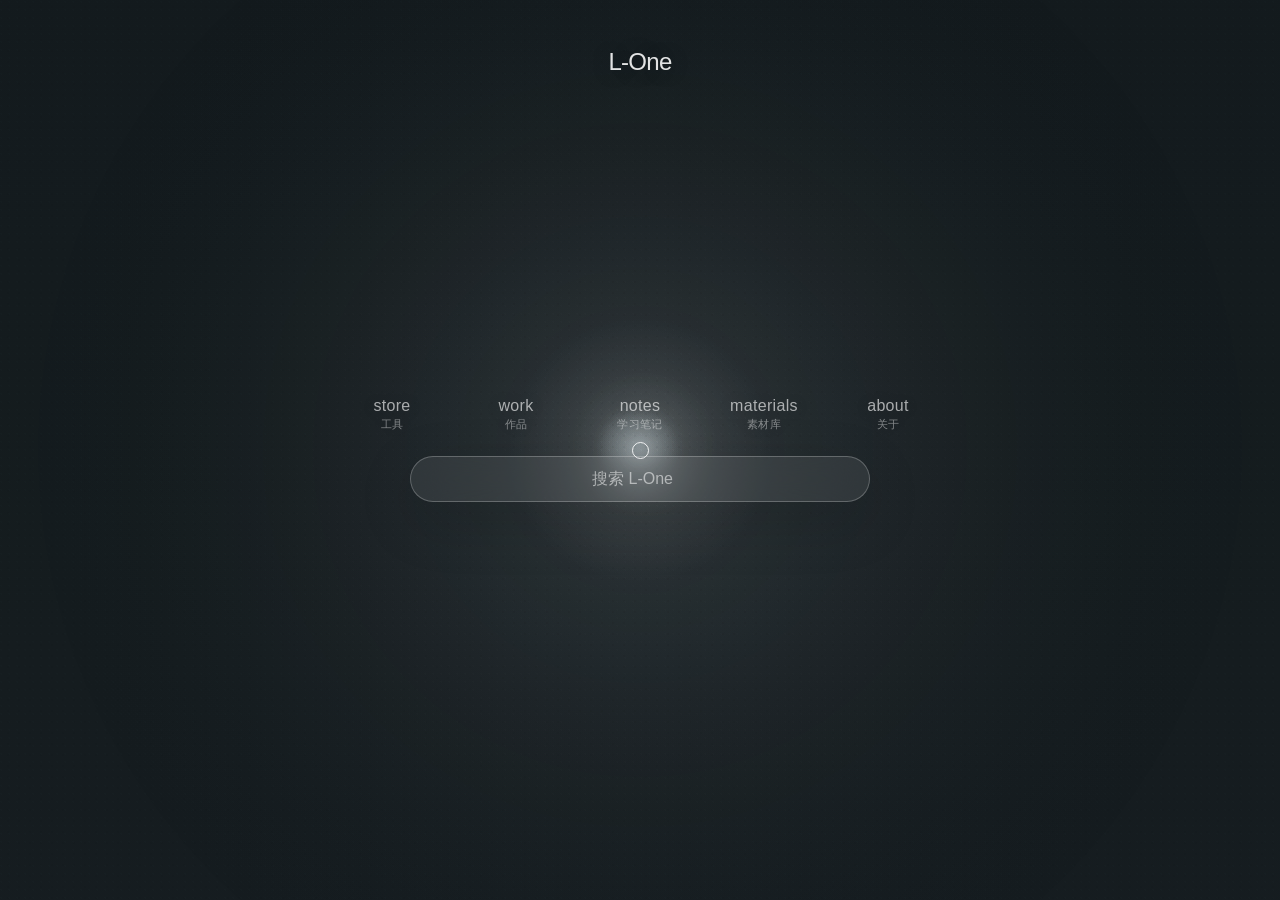
==== commit c17a5cae: "feat(site): streamline subpages and tools catalog [A-20260903-03]" ====
--- a/index.html
+++ b/index.html
@@ -51,11 +51,16 @@
       min-height: 54px;
     }
     .logo {
-      font-size: 24px;
-      line-height: 1;
-      font-weight: 500;
-      letter-spacing: -.02em;
-      white-space: nowrap;
+      display: grid;
+      width: 44px;
+      min-height: 44px;
+      place-items: center;
+      border-radius: 6px;
+    }
+    .logo img {
+      display: block;
+      width: 32px;
+      height: 32px;
     }
     .nav {
       display: flex;
@@ -841,21 +846,6 @@
     }
     .video-card.large p { font-size: 16px; }
 
-    .lib-hero {
-      margin: 82px auto 54px;
-      text-align: center;
-    }
-    .lib-hero h1 {
-      margin: 0 0 22px;
-      font-size: clamp(48px, 6vw, 72px);
-      font-weight: 400;
-      line-height: 1;
-    }
-    .lib-hero p {
-      margin: 0;
-      color: var(--muted);
-      font-size: 20px;
-    }
     .filters {
       display: flex;
       justify-content: center;
@@ -884,21 +874,13 @@
       gap: 6px;
       align-items: center;
     }
-    .works-intro {
-      max-width: 560px;
-      margin: -58px auto 42px;
-      color: var(--text);
-      font-size: 13px;
-      line-height: 2;
-      text-align: center;
-    }
     .works-spotlight {
       display: grid;
       grid-template-columns: minmax(260px, .86fr) minmax(360px, 1.14fr);
       gap: clamp(34px, 5vw, 72px);
       align-items: center;
       max-width: 1040px;
-      margin: -18px auto 54px;
+      margin: 48px auto 54px;
       padding: 18px 0 8px;
     }
     .works-spotlight[hidden] {
@@ -1524,7 +1506,7 @@
       grid-template-columns: repeat(4, minmax(0, 1fr));
       gap: 34px 26px;
       max-width: 1060px;
-      margin: 0 auto 96px;
+      margin: 48px auto 96px;
     }
     .lib-card {
       min-width: 0;
@@ -1787,7 +1769,6 @@
 
     @media (max-width: 640px) {
       :root { --pad: 22px; }
-      .logo { font-size: 26px; }
       .section-head { margin-top: 58px; }
       .section-head.with-action {
         display: block;
@@ -1807,7 +1788,7 @@
       .filters { justify-content: flex-start; overflow-x: auto; gap: 12px; }
       .works-spotlight {
         gap: 18px;
-        margin-top: -22px;
+        margin-top: 28px;
         min-width: 0;
         width: 100%;
         max-width: 100%;
@@ -1878,7 +1859,7 @@
 <body>
   <header class="site-header" id="top">
     <div class="container header-inner">
-      <a class="logo" href="#home" data-route="home">L-One</a>
+      <a class="logo" href="#home" data-route="home" aria-label="返回 L-One 首页"><img src="assets/brand/l1-site-mark-2d-v1.svg" alt="" width="32" height="32"></a>
       <nav class="nav" aria-label="主导航">
         <a class="nav-link" href="store/"><strong>Store</strong><span>工具</span></a>
         <a class="nav-link" href="#works" data-route="works"><strong>Works</strong><span>作品</span></a>
@@ -1997,8 +1978,6 @@
 
     <section class="page" id="page-works">
       <div class="container">
-        <div class="section-head"><h1>WORKS</h1></div>
-        <p class="works-intro">把分散在不同平台上的图文、视频和文章整理成统一的 L-One 阅读入口。平台渠道只作为作品标签存在，作品本身在这里保持同一种版式。</p>
         <div class="works-spotlight" data-works-spotlight>
           <div class="spotlight-wheel" aria-label="置顶作品">
             <button class="spotlight-title is-active" type="button" data-spotlight-index="0"><strong>解放双手的小配件<br>运动相机</strong><span>小红书 · 视频 · 2025.10.15</span></button>
@@ -2721,10 +2700,6 @@
 
     <section class="page" id="page-skills">
       <div class="container">
-        <div class="lib-hero">
-          <h1>Notes 学习笔记</h1>
-          <p>记录已经整理完成、可以持续查阅和使用的学习内容。</p>
-        </div>
         <div class="library-grid">
           <a class="lib-card" href="motion-library.html">
             <div class="lib-thumb"><div class="visual scene-notes"></div></div>
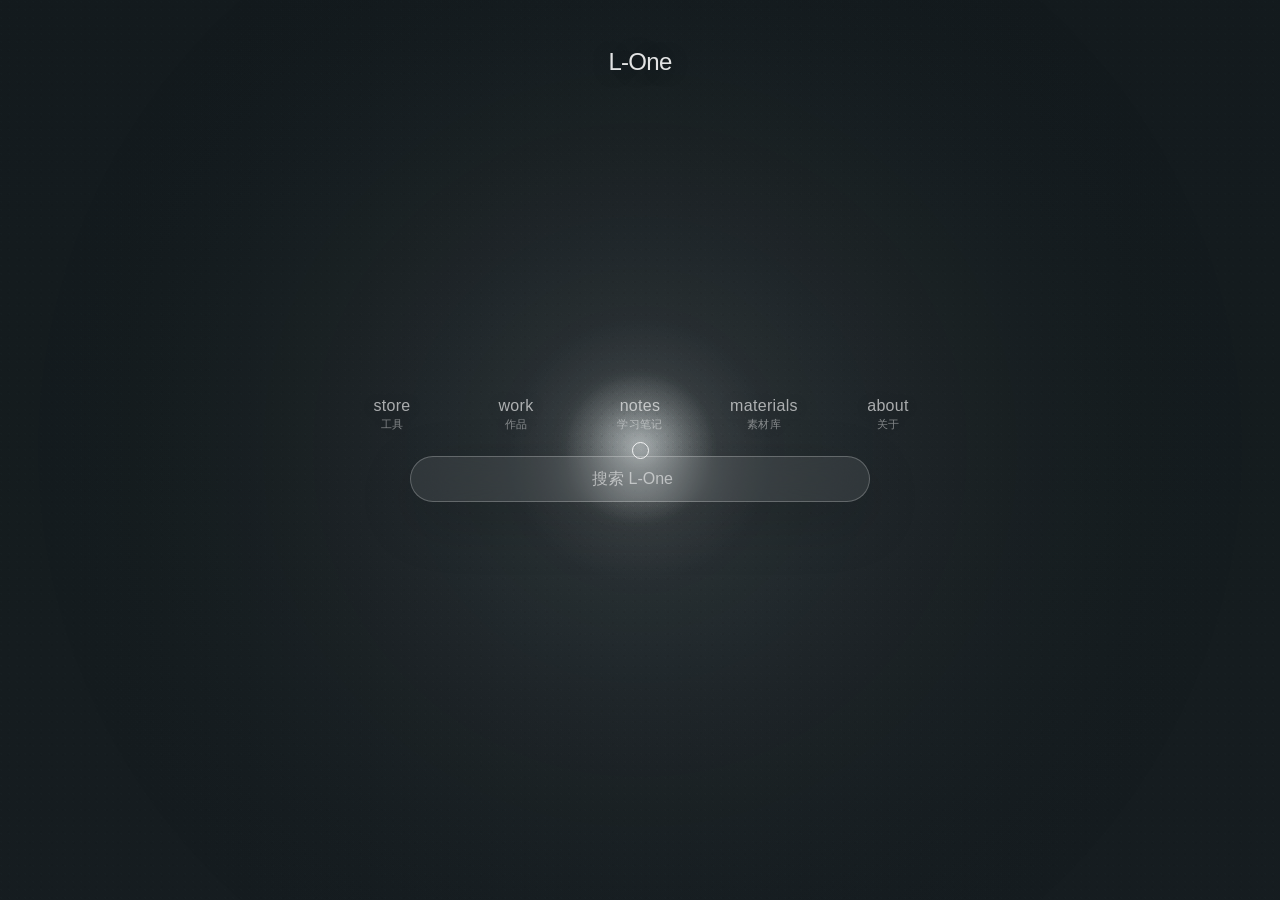
==== commit aed53a2e: "fix(brand): use transparent 3D navigation mark [A-20260903-04]" ====
--- a/index.html
+++ b/index.html
@@ -59,8 +59,9 @@
     }
     .logo img {
       display: block;
-      width: 32px;
-      height: 32px;
+      width: 40px;
+      height: 40px;
+      object-fit: contain;
     }
     .nav {
       display: flex;
@@ -1859,7 +1860,7 @@
 <body>
   <header class="site-header" id="top">
     <div class="container header-inner">
-      <a class="logo" href="#home" data-route="home" aria-label="返回 L-One 首页"><img src="assets/brand/l1-site-mark-2d-v1.svg" alt="" width="32" height="32"></a>
+      <a class="logo" href="#home" data-route="home" aria-label="返回 L-One 首页"><img src="assets/brand/l1-site-mark-3d-transparent-v1.png" alt="" width="32" height="32"></a>
       <nav class="nav" aria-label="主导航">
         <a class="nav-link" href="store/"><strong>Store</strong><span>工具</span></a>
         <a class="nav-link" href="#works" data-route="works"><strong>Works</strong><span>作品</span></a>
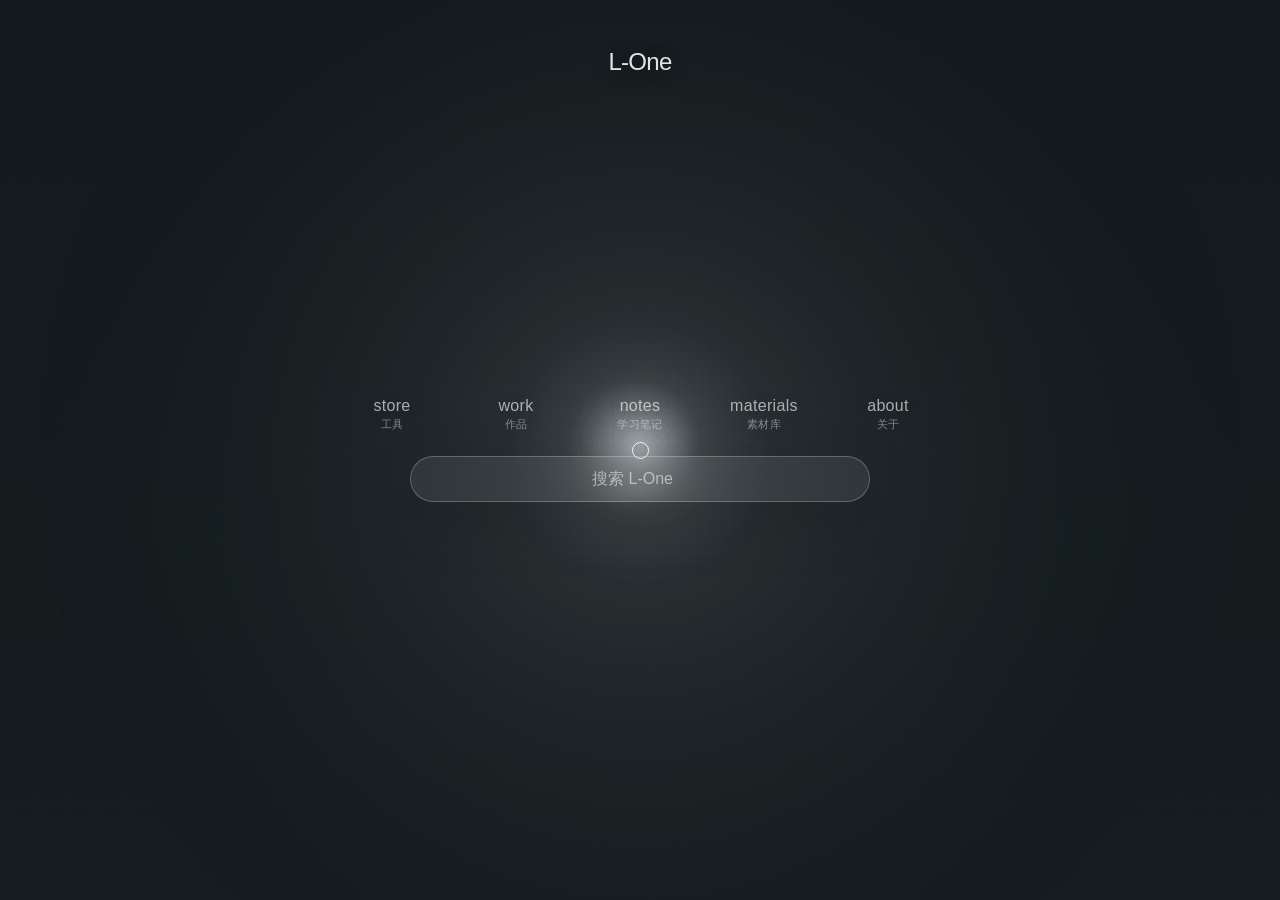
==== commit 71ab809e: "feat(about): publish v4.2 About and linked portfolio [A-20260920-01]" ====
--- a/index.html
+++ b/index.html
@@ -1855,6 +1855,63 @@
       .preview-nav.prev { left: 16px; }
       .preview-nav.next { right: 16px; }
     }
+    /* A-20260920-01: supplied About v4.2, scoped to avoid changing other routes. */
+    #page-about.about-v42 { background: #f1f1ef; color: #101010; overflow: clip; }
+    .about-v42, .about-v42 * { box-sizing: border-box; }
+    .about-v42__intro { max-width: 1120px; margin: 0 auto; padding: 92px 28px 58px; display: grid; grid-template-columns: minmax(0, 1fr) auto; gap: 30px; align-items: end; }
+    .about-v42__kicker, .about-v42__section-index { font: 600 11px/1.2 Arial, sans-serif; letter-spacing: .14em; text-transform: uppercase; }
+    .about-v42__intro h1 { margin: 10px 0 0; font: 700 clamp(42px, 7vw, 96px)/.88 Arial, sans-serif; letter-spacing: -.07em; }
+    .about-v42__intro p { max-width: 370px; margin: 0; font: 400 15px/1.7 "Microsoft YaHei", sans-serif; }
+    .about-v42__section-index { display: flex; gap: 12px; flex-wrap: wrap; justify-content: flex-end; }
+    .about-v42__section-index a { color: inherit; text-decoration: none; border-bottom: 1px solid #111; padding-bottom: 3px; }
+    .about-v42__timeline { height: 500vh; position: relative; background: #e6e6e2; }
+    .about-v42__timeline-sticky { position: sticky; top: 0; height: 100vh; display: grid; place-items: center; overflow: hidden; }
+    .about-v42__timeline-media { width: min(100vw, 133.333vh); aspect-ratio: 4 / 3; position: relative; background: #d7d7d2; }
+    .about-v42__timeline-media video, .about-v42__timeline-media img { display: block; width: 100%; height: 100%; object-fit: contain; }
+    .about-v42__timeline-media img { display: none; }
+    .about-v42__timeline-copy { position: absolute; inset: 0; pointer-events: none; font-family: Arial, "Microsoft YaHei", sans-serif; }
+    .about-v42__moment { position: absolute; max-width: 32%; opacity: 0; transform: translateY(18px); transition: opacity .35s linear, transform .35s ease; }
+    .about-v42__moment.is-active { opacity: 1; transform: translateY(0); }
+    .about-v42__moment--one { left: 16%; top: 20%; } .about-v42__moment--two { right: 14%; top: 25%; text-align: right; } .about-v42__moment--three { left: 15%; bottom: 17%; } .about-v42__moment--four { right: 13%; bottom: 20%; text-align: right; }
+    .about-v42__year { display: block; font-size: clamp(32px, 5vw, 80px); line-height: .8; letter-spacing: -.07em; }
+    .about-v42__moment strong { display: block; margin-top: 7px; font-size: clamp(13px, 1.45vw, 22px); line-height: 1.05; }
+    .about-v42__moment small { display: block; margin-top: 8px; font-size: clamp(9px, .85vw, 13px); line-height: 1.45; }
+    .about-v42__now { padding: 112px 0 96px; background: #f1f1ef; }
+    .about-v42__chapter-head { max-width: 1120px; margin: 0 auto 38px; padding: 0 28px; display: flex; align-items: baseline; justify-content: space-between; gap: 20px; }
+    .about-v42__chapter-head h2 { margin: 0; font: 700 clamp(38px, 7vw, 90px)/.85 Arial, sans-serif; letter-spacing: -.07em; }
+    .about-v42__chapter-head p { max-width: 355px; margin: 0; font: 400 14px/1.65 "Microsoft YaHei", sans-serif; }
+    .about-v42__marquee { display: flex; width: max-content; gap: 16px; padding: 0 8px; animation: about-v42-marquee 36s linear infinite; }
+    .about-v42__marquee--reverse { animation-direction: reverse; animation-duration: 44s; margin-top: 16px; }
+    .about-v42__note { width: 226px; height: 166px; object-fit: cover; background: #ddd; }
+    @keyframes about-v42-marquee { to { transform: translateX(-50%); } }
+    .about-v42__tool-grid { max-width: 1120px; margin: 72px auto 0; padding: 0 28px; display: grid; grid-template-columns: repeat(4, 1fr); gap: 14px; }
+    .about-v42__tool-grid figure { margin: 0; min-width: 0; } .about-v42__tool-grid img { display: block; width: 100%; aspect-ratio: 1 / .78; object-fit: cover; } .about-v42__tool-grid figcaption { padding-top: 9px; font: 600 11px/1.4 Arial, "Microsoft YaHei", sans-serif; letter-spacing: .03em; }
+    .about-v42__statement { max-width: 1120px; margin: 86px auto 0; padding: 0 28px; font: 700 clamp(30px, 4.3vw, 62px)/1.04 "Microsoft YaHei", sans-serif; letter-spacing: -.06em; }
+    .about-v42__asset-story { max-width: 1120px; margin: 70px auto 0; padding: 0 28px; display: grid; grid-template-columns: repeat(3, 1fr); gap: 14px; }
+    .about-v42__asset-story figure { margin: 0; } .about-v42__asset-story img { display: block; width: 100%; aspect-ratio: 1 / .82; object-fit: cover; } .about-v42__asset-story figcaption { padding: 12px 0 0; font: 500 13px/1.5 "Microsoft YaHei", sans-serif; }
+    .about-v42__fog { min-height: 760px; padding: 100px 28px; background: #303432 url('assets/about-v42/020_b42832bad731.png') center / cover no-repeat; color: #f6f6f1; display: flex; align-items: end; }
+    .about-v42__fog-copy { width: min(1120px, 100%); margin: 0 auto; } .about-v42__fog-copy h2 { margin: 0; font: 700 clamp(46px, 9vw, 132px)/.82 Arial, sans-serif; letter-spacing: -.08em; } .about-v42__fog-copy p { margin: 26px 0 0; max-width: 360px; font: 400 18px/1.6 "Microsoft YaHei", sans-serif; }
+    .about-v42__roles { display: flex; flex-wrap: wrap; gap: 8px; margin-top: 28px; } .about-v42__roles span { border: 1px solid rgba(255,255,255,.65); padding: 7px 10px; font: 500 12px/1 Arial, "Microsoft YaHei", sans-serif; }
+    .about-v42__future { padding: 110px 28px 84px; background: #f1f1ef; }
+    .about-v42__future-inner, .about-v42__contact-inner { max-width: 1120px; margin: 0 auto; }
+    .about-v42__future h2, .about-v42__contact h2 { margin: 0 0 44px; font: 700 clamp(42px, 8vw, 108px)/.82 Arial, sans-serif; letter-spacing: -.08em; }
+    .about-v42__future-grid { display: grid; grid-template-columns: repeat(4, 1fr); border-top: 1px solid #111; border-left: 1px solid #111; }
+    .about-v42__future-card { min-height: 245px; padding: 18px; border-right: 1px solid #111; border-bottom: 1px solid #111; display: flex; flex-direction: column; justify-content: space-between; }
+    .about-v42__future-card b { font: 700 17px/1.15 "Microsoft YaHei", sans-serif; } .about-v42__future-card p { margin: 18px 0 0; font: 400 13px/1.6 "Microsoft YaHei", sans-serif; }
+    .about-v42__contact { padding: 94px 28px 42px; background: #111; color: #f1f1ef; }
+    .about-v42__contact-grid { display: grid; grid-template-columns: 1.2fr 1fr .75fr; gap: 24px; align-items: end; }
+    .about-v42__contact-card { min-height: 230px; padding: 18px; border-top: 1px solid rgba(241,241,239,.7); }
+    .about-v42__contact-card img { display: block; max-width: 100%; } .about-v42__contact-logo { width: 104px; } .about-v42__contact-qr { width: 150px; cursor: zoom-in; } .about-v42__contact-card a { color: inherit; } .about-v42__contact-card p { margin: 13px 0 0; font: 400 14px/1.65 "Microsoft YaHei", sans-serif; }
+    .about-v42__footer { margin-top: 70px; display: flex; justify-content: space-between; gap: 20px; padding-top: 14px; border-top: 1px solid rgba(241,241,239,.35); font: 500 10px/1.4 Arial, "Microsoft YaHei", sans-serif; letter-spacing: .04em; }
+    .about-v42__qr-dialog { border: 0; padding: 0; background: transparent; } .about-v42__qr-dialog::backdrop { background: rgba(0,0,0,.78); } .about-v42__qr-dialog img { display: block; width: min(78vw, 380px); } .about-v42__qr-dialog button { position: absolute; right: 0; top: -38px; border: 0; color: #fff; background: none; font-size: 28px; cursor: pointer; }
+    @media (max-width: 760px) { .about-v42__intro { padding: 68px 18px 36px; grid-template-columns: 1fr; } .about-v42__section-index { justify-content: flex-start; } .about-v42__timeline-sticky { align-items: start; } .about-v42__moment { max-width: 47%; } .about-v42__moment--one { left: 9%; top: 14%; } .about-v42__moment--two { right: 8%; top: 25%; } .about-v42__moment--three { left: 9%; bottom: 17%; } .about-v42__moment--four { right: 8%; bottom: 17%; } .about-v42__chapter-head { display: block; padding: 0 18px; } .about-v42__chapter-head p { margin-top: 22px; } .about-v42__tool-grid, .about-v42__asset-story { padding: 0 18px; grid-template-columns: repeat(2, 1fr); } .about-v42__statement { padding: 0 18px; } .about-v42__fog { min-height: 620px; padding: 64px 18px; } .about-v42__future, .about-v42__contact { padding-left: 18px; padding-right: 18px; } .about-v42__future-grid { grid-template-columns: repeat(2, 1fr); } .about-v42__future-card { min-height: 190px; } .about-v42__contact-grid { grid-template-columns: 1fr; gap: 0; } .about-v42__contact-card { min-height: auto; padding: 18px 0; } .about-v42__footer { margin-top: 40px; flex-direction: column; } }
+    @media (prefers-reduced-motion: reduce) { .about-v42__marquee { animation: none; width: auto; flex-wrap: wrap; } .about-v42__timeline-media video { display: none; } .about-v42__timeline-media img { display: block; } .about-v42__moment { transition: none; } }
+    /* A-20260920-01 correction: render the supplied v4.2 single-file page intact. */
+    body.about-v42-shell { overflow: hidden; }
+    body.about-v42-shell .site-header { display: none; }
+    body.about-v42-shell main { min-height: 100vh; }
+    body.about-v42-shell #page-about.about-v42 { height: 100vh; height: 100dvh; background: #f5f5f0; overflow: hidden; }
+    .about-v42__source-frame { display: block; width: 100%; height: 100%; border: 0; background: #f5f5f0; }
   </style>
 </head>
 <body>
@@ -2710,82 +2767,34 @@
       </div>
     </section>
 
-    <section class="page about-page" id="page-about">
-      <div class="container">
-        <div class="header-rule"></div>
-        <div class="about-info">
-          <div class="info-item"><svg viewBox="0 0 24 24" fill="none" stroke="currentColor"><circle cx="12" cy="8" r="4"></circle><path d="M4 21c1.7-4 4.4-6 8-6s6.3 2 8 6"></path></svg><div><div class="eyebrow">AUTHOR <span class="cn">/ 作者</span></div><p>老王<br><span class="cn">内容创作者</span></p></div></div>
-          <div class="info-item"><svg viewBox="0 0 24 24" fill="none" stroke="currentColor"><rect x="3" y="5" width="18" height="14" rx="2"></rect><path d="m4 7 8 6 8-6"></path></svg><div><div class="eyebrow">EMAIL <span class="cn">/ 邮箱</span></div><p>hello@l-one.asia</p></div></div>
-          <div class="info-item"><svg viewBox="0 0 24 24" fill="none" stroke="currentColor"><path d="M12 21s7-5.2 7-12a7 7 0 0 0-14 0c0 6.8 7 12 7 12z"></path><circle cx="12" cy="9" r="2.5"></circle></svg><div><div class="eyebrow">CITY <span class="cn">/ 城市</span></div><p>中国 · 杭州</p></div></div>
-        </div>
-        <div class="about-hero">
-          <div>
-            <h1>L-ONE</h1>
-            <div class="about-name">老王</div>
-            <div class="tags">
-              <span>Content Creator / 内容创作者</span>
-              <span>Knowledge Curator / 知识整理者</span>
-              <span>AI Practitioner / AI 工作流实践者</span>
-            </div>
-            <div class="about-lead">I capture thoughts, organize knowledge, and build systems.<br>I connect more people through valuable content,<br>inspiring action and sparking change.</div>
-          </div>
-          <div class="profile-img"><div class="visual scene-room"></div></div>
-        </div>
-        <div class="about-grid">
-          <div>
-            <section class="resume-section">
-              <h2 class="resume-title">PROFILE <span class="cn">/ 个人简介</span></h2>
-              <p>I specialize in content creation and knowledge management,<br>integrating complex information into clear, actionable systems<br>to help more people learn and grow.</p>
-            </section>
-            <section class="resume-section">
-              <h2 class="resume-title">SKILLS <span class="cn">/ 技能卡片清单</span></h2>
-              <div class="skill-list">
-                <div class="skill-pill">Content Strategy<br><span class="cn">内容策划</span></div>
-                <div class="skill-pill">Writing & Editing<br><span class="cn">写作编辑</span></div>
-                <div class="skill-pill">Knowledge Mgmt<br><span class="cn">知识整理</span></div>
-                <div class="skill-pill">Video Editing<br><span class="cn">视频剪辑</span></div>
-                <div class="skill-pill">Photography<br><span class="cn">摄影</span></div>
-                <div class="skill-pill">Visual Design<br><span class="cn">视觉审美</span></div>
-                <div class="skill-pill">AI Workflows<br><span class="cn">AI 工作流</span></div>
-                <div class="skill-pill">Web Strategy<br><span class="cn">网站策划</span></div>
-                <div class="skill-pill">Data Analysis<br><span class="cn">数据分析</span></div>
-              </div>
-            </section>
-            <section class="resume-section">
-              <h2 class="resume-title">VALUES <span class="cn">/ 价值观</span></h2>
-              <div class="value-item"><svg viewBox="0 0 24 24" fill="none" stroke="currentColor"><circle cx="12" cy="12" r="9"></circle><circle cx="12" cy="12" r="4"></circle><path d="M12 8v4l3 2"></path></svg><div><strong>Share with Authenticity / 真诚分享</strong><p>Share true experience, not please everyone.<br>分享真实经验，不制造焦虑。</p></div></div>
-              <div class="value-item"><svg viewBox="0 0 24 24" fill="none" stroke="currentColor"><path d="m12 3 8 4-8 4-8-4z"></path><path d="m4 12 8 4 8-4"></path><path d="m4 17 8 4 8-4"></path></svg><div><strong>Keep Improving / 持续精进</strong><p>Stay curious, keep learning, and iterate.<br>保持学习，迭代思维与能力。</p></div></div>
-              <div class="value-item"><svg viewBox="0 0 24 24" fill="none" stroke="currentColor"><path d="M8 19c0-3 2-5 4-5s4 2 4 5"></path><circle cx="12" cy="8" r="3"></circle><path d="M4 19c0-2 1.5-4 3.5-4"></path><path d="M20 19c0-2-1.5-4-3.5-4"></path></svg><div><strong>Create Impact / 利他共赢</strong><p>Create value and grow together.<br>创造价值，成就彼此成长。</p></div></div>
-            </section>
-          </div>
-          <div>
-            <section class="resume-section">
-              <h2 class="resume-title">EXPERIENCE <span class="cn">/ 工作履历</span></h2>
-              <div class="timeline">
-                <div class="job"><time>2021 – Present</time><div><strong>Independent Content Creator / 独立内容创作者</strong><p>Focus on content strategy and workflow optimization<br>专注知识分享与系统化内容创作</p></div></div>
-                <div class="job"><time>2019 – 2021</time><div><strong>Content Planner / 内容策划</strong><p>Responsible for content planning, curation and execution<br>负责内容选题、策划与执行</p></div></div>
-                <div class="job"><time>2016 – 2019</time><div><strong>Director / 导演 / 编导</strong><p>Video content creation and project management<br>视频内容创作与团队项目管理</p></div></div>
-                <div class="job"><time>2013 – 2016</time><div><strong>Video Editor / 影视制作助理</strong><p>Footage editing and post-production<br>参与拍摄与后期制作</p></div></div>
-              </div>
-            </section>
-            <section class="resume-section">
-              <h2 class="resume-title">CONTACT <span class="cn">/ 联系方式</span></h2>
-              <div class="contact-list">
-                <div class="contact-row"><strong>Email / 邮箱</strong><span>hello@l-one.asia</span></div>
-                <div class="contact-row"><strong>Phone / 电话</strong><span>+86 138 0000 0000</span></div>
-                <div class="contact-row"><strong>Website / 个人网站</strong><span>https://l-one.asia</span></div>
-                <div class="contact-row"><strong>Collaboration / 合作方式</strong><span>Content Collaboration / 内容合作<br>Course Consulting / 课程咨询<br>Project Planning / 项目共创</span></div>
-              </div>
-            </section>
-            <section class="resume-section">
-              <h2 class="resume-title">VISION <span class="cn">/ 愿景</span></h2>
-              <p>Help more people build knowledge into action,<br>enabling a life of freedom, meaning, and impact.</p>
-              <p style="margin-top: 14px;">成为连接知识与行动的桥梁，<br>帮助更多人用系统方法，实现自由而有意义的生活。</p>
-            </section>
-          </div>
-        </div>
-        <div class="copyright">© 2024 L-One. All rights reserved.</div>
-      </div>
+    <section class="page about-page about-v42" id="page-about">
+      <iframe class="about-v42__source-frame" src="assets/about-v42/L-One-Homepage-v4.2-FIXED-SINGLE.html" title="L-One 王钧 About v4.2" loading="eager"></iframe>
+      <template>
+      <header class="about-v42__intro">
+        <div><div class="about-v42__kicker">L-One / Personal page</div><h1>王钧<br>JUN WANG</h1></div>
+        <div><p>编导、内容创作者、AI 新手。<br>把经验、审美与新工具，放进同一段仍在继续的路。</p><nav class="about-v42__section-index" aria-label="About 页面章节"><a href="#about-pass">PASS</a><a href="#about-now">NOW</a><a href="#about-future">FUTURE</a><a href="#about-contact">CONTACT</a></nav></div>
+      </header>
+      <section class="about-v42__timeline" id="about-pass" aria-label="经历时间线">
+        <div class="about-v42__timeline-sticky"><div class="about-v42__timeline-media"><video id="about-v42-video" muted playsinline preload="metadata" poster="assets/about-v42/002_10e10ae736b4.jpg"><source src="assets/about-v42/001_e788dee0c431.mp4" type="video/mp4"></video><img src="assets/about-v42/002_10e10ae736b4.jpg" alt="个人经历时间线背景">
+          <div class="about-v42__timeline-copy" aria-live="polite">
+            <div class="about-v42__moment about-v42__moment--one is-active"><span class="about-v42__year">2009—2016</span><strong>视频制作工作室</strong><small>从拍摄与后期开始。</small></div>
+            <div class="about-v42__moment about-v42__moment--two"><span class="about-v42__year">2016—2019</span><strong>OPC</strong><small>导演 / 创意 / 策划 / 制片<br>摄影 / 后期</small></div>
+            <div class="about-v42__moment about-v42__moment--three"><span class="about-v42__year">2019—2025</span><strong>星筑未来 PM</strong><small>业务发展与执行。</small></div>
+            <div class="about-v42__moment about-v42__moment--four"><span class="about-v42__year">2025—2026</span><strong>灌木文化</strong><small>基础岗位：编导 / AI 学习</small></div>
+          </div></div></div>
+      </section>
+      <section class="about-v42__now" id="about-now"><div class="about-v42__chapter-head"><h2>NOW</h2><p>当 AI 让人人能力平等时，<br>审美和创造力再次成为竞争力。</p></div>
+        <div class="about-v42__marquee" aria-hidden="true"><img class="about-v42__note" src="assets/about-v42/007_4256972ef4de.webp" alt=""><img class="about-v42__note" src="assets/about-v42/008_9ad6584a1ec7.webp" alt=""><img class="about-v42__note" src="assets/about-v42/009_ccc2a9db9d1c.webp" alt=""><img class="about-v42__note" src="assets/about-v42/010_d4c0fa24bb23.webp" alt=""><img class="about-v42__note" src="assets/about-v42/011_b65bfdf01127.webp" alt=""><img class="about-v42__note" src="assets/about-v42/012_3506613adfa1.webp" alt=""><img class="about-v42__note" src="assets/about-v42/007_4256972ef4de.webp" alt=""><img class="about-v42__note" src="assets/about-v42/008_9ad6584a1ec7.webp" alt=""><img class="about-v42__note" src="assets/about-v42/009_ccc2a9db9d1c.webp" alt=""><img class="about-v42__note" src="assets/about-v42/010_d4c0fa24bb23.webp" alt=""><img class="about-v42__note" src="assets/about-v42/011_b65bfdf01127.webp" alt=""><img class="about-v42__note" src="assets/about-v42/012_3506613adfa1.webp" alt=""></div>
+        <div class="about-v42__marquee about-v42__marquee--reverse" aria-hidden="true"><img class="about-v42__note" src="assets/about-v42/013_a668eb446887.webp" alt=""><img class="about-v42__note" src="assets/about-v42/014_ec3873f64fe7.webp" alt=""><img class="about-v42__note" src="assets/about-v42/015_57a3fdbc7fc1.webp" alt=""><img class="about-v42__note" src="assets/about-v42/016_c12560e149a1.webp" alt=""><img class="about-v42__note" src="assets/about-v42/013_a668eb446887.webp" alt=""><img class="about-v42__note" src="assets/about-v42/014_ec3873f64fe7.webp" alt=""><img class="about-v42__note" src="assets/about-v42/015_57a3fdbc7fc1.webp" alt=""><img class="about-v42__note" src="assets/about-v42/016_c12560e149a1.webp" alt=""></div>
+        <div class="about-v42__tool-grid"><figure><img src="assets/about-v42/003_3f9b8f9b1eba.png" alt="L-1 File To Text"><figcaption>L-1 FILE TO TEXT</figcaption></figure><figure><img src="assets/about-v42/004_1025f3fd7cde.png" alt="L-1 网页拓印"><figcaption>L-1 网页拓印</figcaption></figure><figure><img src="assets/about-v42/005_4007dac92e5b.png" alt="L-One 主站"><figcaption>L-ONE MAIN SITE</figcaption></figure><figure><img src="assets/about-v42/006_060971a51d3b.png" alt="L-One Materials"><figcaption>L-ONE MATERIALS</figcaption></figure></div>
+        <p class="about-v42__statement">用新的工具，继续做旧的事：<br>看见、整理、表达，以及让想法真正落地。</p>
+        <div class="about-v42__asset-story"><figure><img src="assets/about-v42/017_6352dce80a2c.png" alt="L-One 工具界面展示"><figcaption>ASSET / 资产<br>近三个月才逐渐重视的关键词</figcaption></figure><figure><img src="assets/about-v42/018_6abb8624080f.png" alt="快捷指令展示"><figcaption>LIBRARY<br>及时总结下来，一键召唤复用。</figcaption></figure><figure><img src="assets/about-v42/019_25a248247d46.png" alt="素材库截图展示"><figcaption>REFERENCE<br>把好用的参考放在伸手即得的地方。</figcaption></figure></div>
+      </section>
+      <section class="about-v42__fog"><div class="about-v42__fog-copy"><h2>STILL<br>ON THE WAY</h2><p>深处寒冷迷雾，<br>记得搓热双手。</p><div class="about-v42__roles"><span>内容创作</span><span>编导</span><span>AI 学习</span></div></div></section>
+      <section class="about-v42__future" id="about-future"><div class="about-v42__future-inner"><h2>FUTURE</h2><div class="about-v42__future-grid"><article class="about-v42__future-card"><b>工作流</b><p>继续把创作、工具与协作，整理成可复用的工作流。</p></article><article class="about-v42__future-card"><b>生活方式</b><p>保留观察、记录与出发的时间。</p></article><article class="about-v42__future-card"><b>居住空间</b><p>给生活留出安静、明亮和可以工作的地方。</p></article><article class="about-v42__future-card"><b>中年学习</b><p>把学习当作长期的基本功。</p></article></div></div></section>
+      <section class="about-v42__contact" id="about-contact"><div class="about-v42__contact-inner"><h2>CONTACT</h2><div class="about-v42__contact-grid"><div class="about-v42__contact-card"><img class="about-v42__contact-logo" src="assets/about-v42/021_589bd3ae49c7.png" alt="微信"><p>WECHAT<br>L_One_Chat</p><img class="about-v42__contact-qr" id="about-v42-qr-trigger" src="assets/about-v42/024_8463b922ad28.png" alt="L-One 微信二维码，点击放大" role="button" tabindex="0"></div><div class="about-v42__contact-card"><a href="https://xhslink.cn/o/5yCVvileSd5" target="_blank" rel="noreferrer"><img class="about-v42__contact-logo" src="assets/about-v42/022_7abed43a49e7.png" alt="小红书"></a><p><a href="https://xhslink.cn/o/5yCVvileSd5" target="_blank" rel="noreferrer">REDNOTE<br>小红书主页</a></p></div><div class="about-v42__contact-card"><img class="about-v42__contact-logo" src="assets/about-v42/023_c3f34c8a2d67.png" alt="L-One"><p>L-ONE<br>186 1422 1993</p></div></div><footer class="about-v42__footer"><span>L One 王钧</span><span>© 2026</span></footer></div></section>
+      <dialog class="about-v42__qr-dialog" id="about-v42-qr-dialog"><button type="button" aria-label="关闭二维码预览">×</button><img src="assets/about-v42/024_8463b922ad28.png" alt="L-One 微信二维码"></dialog>
+      </template>
     </section>
   </main>
 
@@ -2995,6 +3004,7 @@
     function setRoute(rawRoute) {
       const route = routes.includes(rawRoute) ? rawRoute : "home";
       document.body.classList.toggle("home-shell", route === "home");
+      document.body.classList.toggle("about-v42-shell", route === "about");
       routes.forEach((name) => pages[name]?.classList.toggle("active", name === route));
       const activeRoute = route.startsWith("work-") ? "works" : route;
       navLinks.forEach((link) => link.classList.toggle("active", link.dataset.route === activeRoute));
@@ -3188,7 +3198,45 @@
       if (["ArrowDown", "PageDown", " "].includes(event.key)) { event.preventDefault(); triggerHomeReveal(); }
     });
     window.addEventListener("touchmove", () => { if (homeRevealEnabled && pages.home?.classList.contains("active") && !homeRevealDone && window.scrollY > 12) triggerHomeReveal(); }, { passive: true });
+    function initAboutV42() {
+      const about = document.getElementById("page-about");
+      const timeline = about?.querySelector(".about-v42__timeline");
+      const video = document.getElementById("about-v42-video");
+      const moments = Array.from(about?.querySelectorAll(".about-v42__moment") || []);
+      const reduced = window.matchMedia("(prefers-reduced-motion: reduce)");
+      let scheduled = false;
+      function updateTimeline() {
+        scheduled = false;
+        if (!about?.classList.contains("active") || !timeline) return;
+        const span = Math.max(1, timeline.offsetHeight - window.innerHeight);
+        const progress = Math.min(1, Math.max(0, -timeline.getBoundingClientRect().top / span));
+        const index = Math.min(moments.length - 1, Math.floor(progress * moments.length));
+        moments.forEach((moment, momentIndex) => moment.classList.toggle("is-active", momentIndex === index));
+        if (video && !reduced.matches && Number.isFinite(video.duration) && video.duration > 0) {
+          const time = Math.min(video.duration - .05, progress * video.duration);
+          if (Math.abs(video.currentTime - time) > .08) video.currentTime = time;
+        }
+      }
+      function requestTimelineUpdate() { if (!scheduled) { scheduled = true; requestAnimationFrame(updateTimeline); } }
+      video?.addEventListener("loadedmetadata", requestTimelineUpdate);
+      window.addEventListener("scroll", requestTimelineUpdate, { passive: true });
+      window.addEventListener("resize", requestTimelineUpdate);
+      document.querySelectorAll(".about-v42__section-index a").forEach((link) => link.addEventListener("click", (event) => {
+        event.preventDefault();
+        document.querySelector(link.getAttribute("href"))?.scrollIntoView({ behavior: reduced.matches ? "auto" : "smooth", block: "start" });
+      }));
+      const dialog = document.getElementById("about-v42-qr-dialog");
+      const trigger = document.getElementById("about-v42-qr-trigger");
+      const close = dialog?.querySelector("button");
+      const openDialog = () => dialog?.showModal();
+      trigger?.addEventListener("click", openDialog);
+      trigger?.addEventListener("keydown", (event) => { if (event.key === "Enter" || event.key === " ") { event.preventDefault(); openDialog(); } });
+      close?.addEventListener("click", () => dialog.close());
+      dialog?.addEventListener("click", (event) => { if (event.target === dialog) dialog.close(); });
+      requestTimelineUpdate();
+    }
     initM3Home();
+    initAboutV42();
     setWorksSpotlight(0);
     applyWorkFilter("");
     setRoute(location.hash.replace("#", ""));
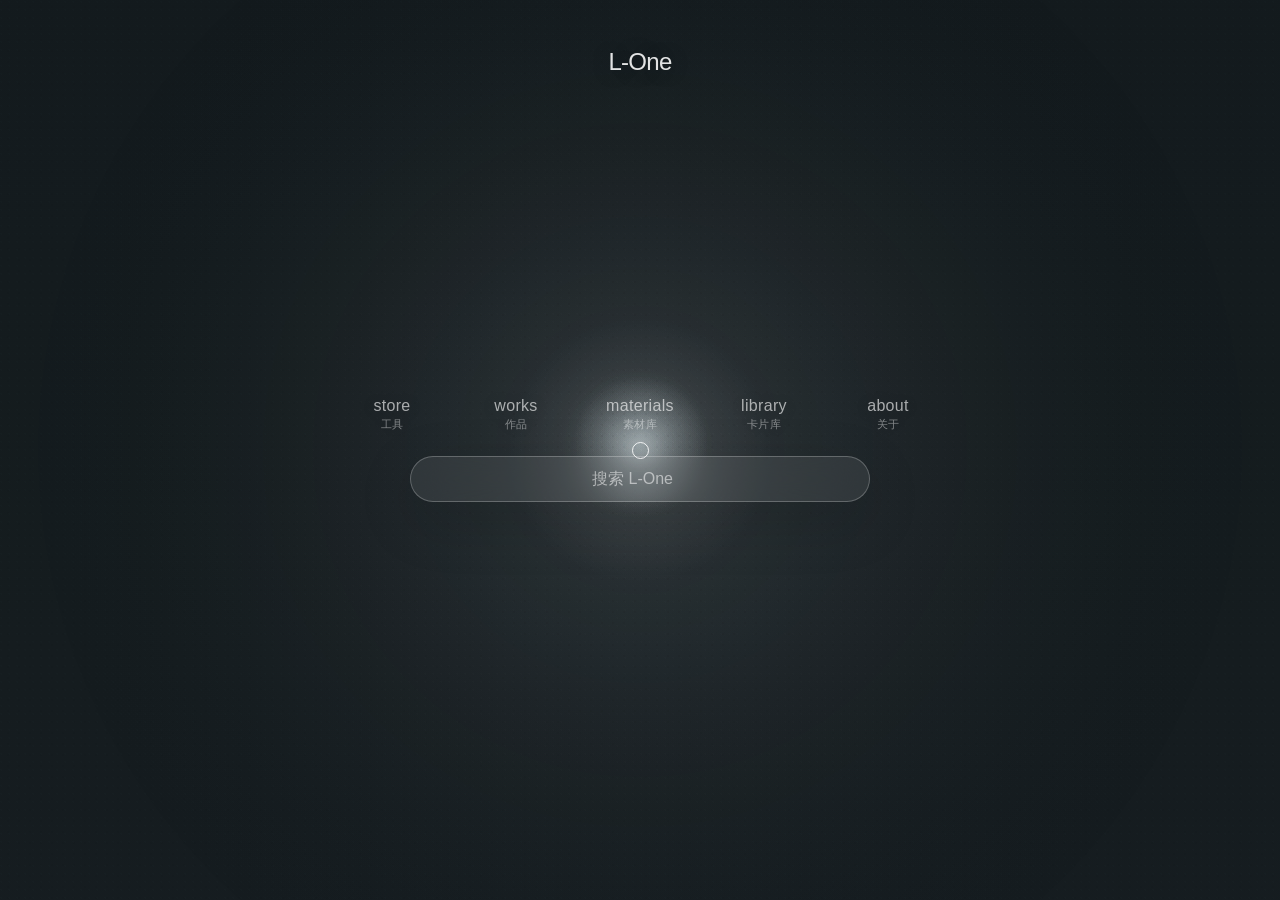
==== commit 3b29ba18: "feat(site): publish unified navigation and refreshed pages [A-20260929-01]" ====
--- a/index.html
+++ b/index.html
@@ -1908,9 +1908,9 @@
     @media (prefers-reduced-motion: reduce) { .about-v42__marquee { animation: none; width: auto; flex-wrap: wrap; } .about-v42__timeline-media video { display: none; } .about-v42__timeline-media img { display: block; } .about-v42__moment { transition: none; } }
     /* A-20260920-01 correction: render the supplied v4.2 single-file page intact. */
     body.about-v42-shell { overflow: hidden; }
-    body.about-v42-shell .site-header { display: none; }
-    body.about-v42-shell main { min-height: 100vh; }
-    body.about-v42-shell #page-about.about-v42 { height: 100vh; height: 100dvh; background: #f5f5f0; overflow: hidden; }
+    body.about-v42-shell .site-header { display: block; position: fixed; z-index: 100; inset: 0 0 auto; height: 72px; padding: 10px 0 0; border-bottom: 1px solid rgba(0,0,0,.09); background: rgba(255,255,255,.94); }
+    body.about-v42-shell main { min-height: 100dvh; }
+    body.about-v42-shell #page-about.about-v42 { height: calc(100dvh - 72px); margin-top: 72px; background: #f5f5f0; overflow: hidden; }
     .about-v42__source-frame { display: block; width: 100%; height: 100%; border: 0; background: #f5f5f0; }
   </style>
 </head>
@@ -1920,9 +1920,9 @@
       <a class="logo" href="#home" data-route="home" aria-label="返回 L-One 首页"><img src="assets/brand/l1-site-mark-3d-transparent-v1.png" alt="" width="32" height="32"></a>
       <nav class="nav" aria-label="主导航">
         <a class="nav-link" href="store/"><strong>Store</strong><span>工具</span></a>
-        <a class="nav-link" href="#works" data-route="works"><strong>Works</strong><span>作品</span></a>
-        <a class="nav-link" href="#skills" data-route="skills"><strong>Notes</strong><span>学习笔记</span></a>
+        <a class="nav-link" href="portfolio.html"><strong>Works</strong><span>作品</span></a>
         <a class="nav-link" href="materials/"><strong>Materials</strong><span>素材库</span></a>
+        <a class="nav-link" href="library/"><strong>Library</strong><span>卡片库</span></a>
         <a class="nav-link" href="#about" data-route="about"><strong>About</strong><span>L-One</span></a>
       </nav>
       <label class="search" aria-label="搜索知识库">
@@ -1944,9 +1944,9 @@
         <div class="home-m3-center">
           <nav class="home-m3-nav" aria-label="主导航">
             <a href="store/"><span class="en">store</span><span class="zh">工具</span></a>
-            <a href="#works" data-route="works"><span class="en">work</span><span class="zh">作品</span></a>
-            <a href="#skills" data-route="skills"><span class="en">notes</span><span class="zh">学习笔记</span></a>
+            <a href="portfolio.html"><span class="en">works</span><span class="zh">作品</span></a>
             <a href="materials/"><span class="en">materials</span><span class="zh">素材库</span></a>
+            <a href="library/"><span class="en">library</span><span class="zh">卡片库</span></a>
             <a href="#about" data-route="about"><span class="en">about</span><span class="zh">关于</span></a>
           </nav>
           <form class="home-m3-search" id="home-search-form" role="search" autocomplete="off">
@@ -1986,9 +1986,9 @@
         <div class="scroll-trigger-note">向下滚动展开下一层内容</div>
 
         <div class="home-reveal-content" id="home-reveal-content">
-          <div class="section-head with-action"><h2>近期作品</h2><a class="ghost-btn" href="#works" data-route="works">进入作品页</a></div>
+          <div class="section-head with-action"><h2>近期作品</h2><a class="ghost-btn" href="portfolio.html">进入作品页</a></div>
           <div class="home-articles">
-            <a class="article-preview" href="#work-shougang" data-route="work-shougang">
+            <a class="article-preview" href="portfolio.html">
               <div class="preview-cover"><img class="work-photo" src="assets/works/shougang/image-01.webp" alt="首钢园｜永定河畔的微凉惬意封面" loading="lazy"></div>
               <div class="preview-copy">
                 <h3>首钢园｜永定河畔的微凉惬意</h3>
@@ -2014,7 +2014,7 @@
             </article>
           </div>
 
-          <div class="section-head with-action"><h2>视频作品</h2><a class="ghost-btn" href="#works" data-route="works">进入作品页</a></div>
+          <div class="section-head with-action"><h2>视频作品</h2><a class="ghost-btn" href="portfolio.html">进入作品页</a></div>
           <div class="video-preview-grid">
             <article class="video-mini">
               <div class="preview-cover"><div class="visual scene-room"></div></div>
@@ -2031,703 +2031,6 @@
           </div>
           <footer class="footer-line"><button class="ghost-btn" type="button" data-top>回到顶部</button></footer>
         </div>
-      </div>
-    </section>
-
-    <section class="page" id="page-works">
-      <div class="container">
-        <div class="works-spotlight" data-works-spotlight>
-          <div class="spotlight-wheel" aria-label="置顶作品">
-            <button class="spotlight-title is-active" type="button" data-spotlight-index="0"><strong>解放双手的小配件<br>运动相机</strong><span>小红书 · 视频 · 2025.10.15</span></button>
-            <button class="spotlight-title" type="button" data-spotlight-index="1"><strong>首钢园｜永定河畔的<br>微凉惬意</strong><span>小红书 · 图文 · 2025.09.27</span></button>
-            <button class="spotlight-title" type="button" data-spotlight-index="2"><strong>798艺术区<br>能把故事画墙上的地方</strong><span>小红书 · 视频 · 2025.09.23</span></button>
-            <button class="spotlight-title" type="button" data-spotlight-index="3"><strong>北环影万圣节<br>证明我胆儿小的时候到了</strong><span>小红书 · 视频 · 2025.09.14</span></button>
-            <button class="spotlight-title" type="button" data-spotlight-index="4"><strong>去废弃铁轨上拍个照<br>将府公园</strong><span>小红书 · 视频 · 2025.09.11</span></button>
-          </div>
-          <div class="spotlight-preview">
-            <img id="spotlight-image" src="assets/works/action-camera-accessory/cover.jpg" alt="解放双手的小配件 | 运动相机封面" loading="lazy">
-            <div class="spotlight-controls" aria-label="切换置顶作品">
-              <button class="spotlight-step" type="button" data-spotlight-step="prev" aria-label="上一个置顶作品">&lsaquo;</button>
-              <button class="spotlight-step" type="button" data-spotlight-step="next" aria-label="下一个置顶作品">&rsaquo;</button>
-            </div>
-            <div class="spotlight-caption">
-              <p id="spotlight-desc">不是广告，自用半年的小配件。</p>
-              <a class="spotlight-open" id="spotlight-open" href="#work-action-camera-accessory" data-route="work-action-camera-accessory">查看详情</a>
-            </div>
-          </div>
-        </div>
-        <div class="filters" aria-label="作品分类">
-          <button class="filter" type="button" data-filter="图文">图片</button>
-          <button class="filter" type="button" data-filter="视频">视频</button>
-          <button class="filter" type="button" data-filter="文章">文章</button>
-        </div>
-        <div class="works-board">
-          <div class="work-grid">
-            <a class="work-card" href="#work-action-camera-accessory" data-route="work-action-camera-accessory" data-work-type="视频">
-              <div class="video-card-cover">
-                <img class="work-photo" src="assets/works/action-camera-accessory/cover.jpg" alt="解放双手的小配件 | 运动相机封面" loading="lazy">
-                <span class="video-play-mark" aria-hidden="true"></span>
-              </div>
-              <div class="work-card-body">
-                <div class="work-kicker">小红书 · 视频</div>
-                <h3>解放双手的小配件 | 运动相机</h3>
-                <p>不是广告，自用半年的小配件。</p>
-                <div class="work-tags"><span>#整点儿摄影节奏</span><span>#运动相机拍摄</span><span>#我的休闲时光十月激励计划</span><span>#路上走走</span></div>
-                <span class="ghost-btn">查看详情 →</span>
-              </div>
-            </a>
-            <a class="work-card" href="#work-shougang" data-route="work-shougang" data-work-type="图文">
-              <img class="work-photo" src="assets/works/shougang/image-01.webp" alt="首钢园｜永定河畔的微凉惬意图片" loading="lazy">
-              <div class="work-card-body">
-                <div class="work-kicker">小红书 · 图文 · 城市观察</div>
-                <h3>首钢园｜永定河畔的微凉惬意</h3>
-                <p>永定河水很湍急，声音很大，</p>
-                <div class="work-tags"><span>#整点儿摄影节奏</span><span>#城市漫游者</span><span>#旅游编辑部</span><span>#首钢园</span></div>
-                <span class="ghost-btn">查看详情 →</span>
-              </div>
-            </a>
-            <a class="work-card" href="#work-art798-wall-story" data-route="work-art798-wall-story" data-work-type="视频">
-              <div class="video-card-cover">
-                <img class="work-photo" src="assets/works/art798-wall-story/cover.jpg" alt="798艺术区 | 能把故事画墙上的地方封面" loading="lazy">
-                <span class="video-play-mark" aria-hidden="true"></span>
-              </div>
-              <div class="work-card-body">
-                <div class="work-kicker">小红书 · 视频</div>
-                <h3>798艺术区 | 能把故事画墙上的地方</h3>
-                <p>吐槽：北京公园年票里赠送的两个场馆，不来也罢~；</p>
-                <div class="work-tags"><span>#整点儿摄影节奏</span><span>#这次旅行local一下</span><span>#秋日到站计划</span><span>#5h飞行逃离</span></div>
-                <span class="ghost-btn">查看详情 →</span>
-              </div>
-            </a>
-            <a class="work-card" href="#work-universal-halloween" data-route="work-universal-halloween" data-work-type="视频">
-              <div class="video-card-cover">
-                <img class="work-photo" src="assets/works/universal-halloween/cover.jpg" alt="北环影万圣节 | 证明我胆儿小的时候到了封面" loading="lazy">
-                <span class="video-play-mark" aria-hidden="true"></span>
-              </div>
-              <div class="work-card-body">
-                <div class="work-kicker">小红书 · 视频</div>
-                <h3>北环影万圣节 | 证明我胆儿小的时候到了</h3>
-                <p>这么大一男的还怕鬼吗？</p>
-                <div class="work-tags"><span>#万圣节</span><span>#环球影城</span><span>#假如照片有声音</span><span>#我在生活现场写作</span></div>
-                <span class="ghost-btn">查看详情 →</span>
-              </div>
-            </a>
-            <a class="work-card" href="#work-jiangfu-railway" data-route="work-jiangfu-railway" data-work-type="视频">
-              <div class="video-card-cover">
-                <img class="work-photo" src="assets/works/jiangfu-railway/cover.jpg" alt="去废弃铁轨上拍个照｜将府公园封面" loading="lazy">
-                <span class="video-play-mark" aria-hidden="true"></span>
-              </div>
-              <div class="work-card-body">
-                <div class="work-kicker">小红书 · 视频</div>
-                <h3>去废弃铁轨上拍个照｜将府公园</h3>
-                <p>蜿蜒的旧轨道🛤️，在“将府公园南园”；</p>
-                <div class="work-tags"><span>#整点儿摄影节奏</span><span>#一分钟摄影故事</span><span>#我在生活现场写作</span><span>#生活在此处</span></div>
-                <span class="ghost-btn">查看详情 →</span>
-              </div>
-            </a>
-            <a class="work-card" href="#work-dawanglu-after-work" data-route="work-dawanglu-after-work" data-work-type="视频">
-              <div class="video-card-cover">
-                <img class="work-photo" src="assets/works/dawanglu-after-work/cover.jpg" alt="如果你也在大望路上班 | 别在公司附近溜达封面" loading="lazy">
-                <span class="video-play-mark" aria-hidden="true"></span>
-              </div>
-              <div class="work-card-body">
-                <div class="work-kicker">小红书 · 视频</div>
-                <h3>如果你也在大望路上班 | 别在公司附近溜达</h3>
-                <p>再次感谢朋友慷慨的赠送自行车。</p>
-                <div class="work-tags"><span>#我爱的城市自带BGM</span><span>#整点儿摄影节奏</span><span>#生活在此处</span><span>#摄影薯的灵感库</span></div>
-                <span class="ghost-btn">查看详情 →</span>
-              </div>
-            </a>
-            <a class="work-card" href="#work-west-railway" data-route="work-west-railway" data-work-type="视频">
-              <div class="video-card-cover">
-                <img class="work-photo" src="assets/works/west-railway/cover.jpg" alt="在西五环 | 藏着一条绝美的旧铁路封面" loading="lazy">
-                <span class="video-play-mark" aria-hidden="true"></span>
-              </div>
-              <div class="work-card-body">
-                <div class="work-kicker">小红书 · 视频</div>
-                <h3>在西五环 | 藏着一条绝美的旧铁路</h3>
-                <p>住石景山的朋友们，这条旧铁路还通车吗？</p>
-                <div class="work-tags"><span>#一分钟摄影故事</span><span>#整点儿摄影节奏</span><span>#假如照片有声音</span><span>#绿皮火车</span></div>
-                <span class="ghost-btn">查看详情 →</span>
-              </div>
-            </a>
-            <a class="work-card" href="#work-hidden-view" data-route="work-hidden-view" data-work-type="视频">
-              <div class="video-card-cover">
-                <img class="work-photo" src="assets/works/hidden-view/cover.jpg" alt="一口叹气！好看的地方就是藏着不给看封面" loading="lazy">
-                <span class="video-play-mark" aria-hidden="true"></span>
-              </div>
-              <div class="work-card-body">
-                <div class="work-kicker">小红书 · 视频</div>
-                <h3>一口叹气！好看的地方就是藏着不给看</h3>
-                <p>很早就想说看看旧铁路，</p>
-                <div class="work-tags"><span>#一分钟摄影故事</span><span>#整点儿摄影节奏</span><span>#假如照片有声音</span><span>#有一个地方只有我知道</span></div>
-                <span class="ghost-btn">查看详情 →</span>
-              </div>
-            </a>
-            <a class="work-card" href="#work-universal-summary-3" data-route="work-universal-summary-3" data-work-type="视频">
-              <div class="video-card-cover">
-                <img class="work-photo" src="assets/works/universal-summary-3/cover.jpg" alt="环球影城 | 一年去二十多次的总结篇3/3封面" loading="lazy">
-                <span class="video-play-mark" aria-hidden="true"></span>
-              </div>
-              <div class="work-card-body">
-                <div class="work-kicker">小红书 · 视频</div>
-                <h3>环球影城 | 一年去二十多次的总结篇3/3</h3>
-                <p>五大主题快速浏览</p>
-                <div class="work-tags"><span>#环球影城</span><span>#小红书创作灵感设计大赛</span><span>#旅游万粉扶持计划</span><span>#交换旅途故事</span></div>
-                <span class="ghost-btn">查看详情 →</span>
-              </div>
-            </a>
-            <a class="work-card" href="#work-universal-food-2" data-route="work-universal-food-2" data-work-type="视频">
-              <div class="video-card-cover">
-                <img class="work-photo" src="assets/works/universal-food-2/cover.jpg" alt="环球影城 | 年度总结篇2/3【吃喝】封面" loading="lazy">
-                <span class="video-play-mark" aria-hidden="true"></span>
-              </div>
-              <div class="work-card-body">
-                <div class="work-kicker">小红书 · 视频</div>
-                <h3>环球影城 | 年度总结篇2/3【吃喝】</h3>
-                <p>﻿#旅游万粉扶持计划[话题]#﻿</p>
-                <div class="work-tags"><span>#旅游万粉扶持计划</span><span>#整点儿摄影节奏</span><span>#假如照片有声音</span><span>#一分钟拍照灵感</span></div>
-                <span class="ghost-btn">查看详情 →</span>
-              </div>
-            </a>
-            <a class="work-card" href="#work-universal-summary-1" data-route="work-universal-summary-1" data-work-type="视频">
-              <div class="video-card-cover">
-                <img class="work-photo" src="assets/works/universal-summary-1/cover.jpg" alt="环球影城 | 一年去二十多次的总结篇1/3封面" loading="lazy">
-                <span class="video-play-mark" aria-hidden="true"></span>
-              </div>
-              <div class="work-card-body">
-                <div class="work-kicker">小红书 · 视频</div>
-                <h3>环球影城 | 一年去二十多次的总结篇1/3</h3>
-                <p>环球太大，很难几句话讲清楚</p>
-                <div class="work-tags"><span>#环球影城</span><span>#整点儿摄影节奏</span><span>#假如照片有声音</span><span>#一分钟拍照灵感</span></div>
-                <span class="ghost-btn">查看详情 →</span>
-              </div>
-            </a>
-            <a class="work-card" href="#work-baitasi" data-route="work-baitasi" data-work-type="图文">
-              <img class="work-photo" src="assets/works/baitasi/cover.webp" alt="白塔寺 | 夜晚的北京胡同图片" loading="lazy">
-              <div class="work-card-body">
-                <div class="work-kicker">小红书 · 图文</div>
-                <h3>白塔寺 | 夜晚的北京胡同</h3>
-                <p>白塔寺的白天很热闹</p>
-                <div class="work-tags"><span>#整点儿摄影节奏</span><span>#一分钟拍照灵感</span><span>#我的随手拍</span><span>#北京胡同</span></div>
-                <span class="ghost-btn">查看详情 →</span>
-              </div>
-            </a>
-            <a class="work-card" href="#work-shunyi-kamakura" data-route="work-shunyi-kamakura" data-work-type="图文">
-              <img class="work-photo" src="assets/works/shunyi-kamakura/cover.webp" alt="顺义“小镰仓”？ | 劝慎来，但有惊喜图片" loading="lazy">
-              <div class="work-card-body">
-                <div class="work-kicker">小红书 · 图文</div>
-                <h3>顺义“小镰仓”？ | 劝慎来，但有惊喜</h3>
-                <p>大阴天儿⛅</p>
-                <div class="work-tags"><span>#整点儿摄影节奏</span><span>#一分钟拍照灵感</span><span>#假如照片有声音</span></div>
-                <span class="ghost-btn">查看详情 →</span>
-              </div>
-            </a>
-            <a class="work-card" href="#work-youhuayuan" data-route="work-youhuayuan" data-work-type="图文">
-              <img class="work-photo" src="assets/works/youhuayuan/cover.webp" alt="油画院 | 东五环的安静角落图片" loading="lazy">
-              <div class="work-card-body">
-                <div class="work-kicker">小红书 · 图文</div>
-                <h3>油画院 | 东五环的安静角落</h3>
-                <p>油画院的三个大的空间</p>
-                <div class="work-tags"><span>#一分钟拍照灵感</span><span>#整点儿摄影节奏</span></div>
-                <span class="ghost-btn">查看详情 →</span>
-              </div>
-            </a>
-          </div>
-        </div>
-      </div>
-    </section>
-
-    <section class="page" id="page-work-shougang">
-      <div class="container">
-        <article class="work-detail">
-          <a class="back-link" href="#works" data-route="works">← 返回作品归档</a>
-          <div class="detail-hero">
-            <div>
-              <div class="photo-carousel-wrap">
-                <button class="carousel-btn prev" type="button" data-carousel-action="prev" aria-label="上一张图片"><span>&lsaquo;</span></button>
-                <div class="photo-carousel" aria-label="首钢园｜永定河畔的微凉惬意图片相册">
-                  <figure class="photo-slide"><img class="work-photo" src="assets/works/shougang/image-01.webp" alt="首钢园｜永定河畔的微凉惬意图片 1"><figcaption class="photo-index">1 / 18</figcaption></figure>
-                  <figure class="photo-slide"><img class="work-photo" src="assets/works/shougang/image-02.webp" alt="首钢园｜永定河畔的微凉惬意图片 2" loading="lazy"><figcaption class="photo-index">2 / 18</figcaption></figure>
-                  <figure class="photo-slide"><img class="work-photo" src="assets/works/shougang/image-03.webp" alt="首钢园｜永定河畔的微凉惬意图片 3" loading="lazy"><figcaption class="photo-index">3 / 18</figcaption></figure>
-                  <figure class="photo-slide"><img class="work-photo" src="assets/works/shougang/image-04.webp" alt="首钢园｜永定河畔的微凉惬意图片 4" loading="lazy"><figcaption class="photo-index">4 / 18</figcaption></figure>
-                  <figure class="photo-slide"><img class="work-photo" src="assets/works/shougang/image-05.webp" alt="首钢园｜永定河畔的微凉惬意图片 5" loading="lazy"><figcaption class="photo-index">5 / 18</figcaption></figure>
-                  <figure class="photo-slide"><img class="work-photo" src="assets/works/shougang/image-06.webp" alt="首钢园｜永定河畔的微凉惬意图片 6" loading="lazy"><figcaption class="photo-index">6 / 18</figcaption></figure>
-                  <figure class="photo-slide"><img class="work-photo" src="assets/works/shougang/image-07.webp" alt="首钢园｜永定河畔的微凉惬意图片 7" loading="lazy"><figcaption class="photo-index">7 / 18</figcaption></figure>
-                  <figure class="photo-slide"><img class="work-photo" src="assets/works/shougang/image-08.webp" alt="首钢园｜永定河畔的微凉惬意图片 8" loading="lazy"><figcaption class="photo-index">8 / 18</figcaption></figure>
-                  <figure class="photo-slide"><img class="work-photo" src="assets/works/shougang/image-09.webp" alt="首钢园｜永定河畔的微凉惬意图片 9" loading="lazy"><figcaption class="photo-index">9 / 18</figcaption></figure>
-                  <figure class="photo-slide"><img class="work-photo" src="assets/works/shougang/image-10.webp" alt="首钢园｜永定河畔的微凉惬意图片 10" loading="lazy"><figcaption class="photo-index">10 / 18</figcaption></figure>
-                  <figure class="photo-slide"><img class="work-photo" src="assets/works/shougang/image-11.webp" alt="首钢园｜永定河畔的微凉惬意图片 11" loading="lazy"><figcaption class="photo-index">11 / 18</figcaption></figure>
-                  <figure class="photo-slide"><img class="work-photo" src="assets/works/shougang/image-12.webp" alt="首钢园｜永定河畔的微凉惬意图片 12" loading="lazy"><figcaption class="photo-index">12 / 18</figcaption></figure>
-                  <figure class="photo-slide"><img class="work-photo" src="assets/works/shougang/image-13.webp" alt="首钢园｜永定河畔的微凉惬意图片 13" loading="lazy"><figcaption class="photo-index">13 / 18</figcaption></figure>
-                  <figure class="photo-slide"><img class="work-photo" src="assets/works/shougang/image-14.webp" alt="首钢园｜永定河畔的微凉惬意图片 14" loading="lazy"><figcaption class="photo-index">14 / 18</figcaption></figure>
-                  <figure class="photo-slide"><img class="work-photo" src="assets/works/shougang/image-15.webp" alt="首钢园｜永定河畔的微凉惬意图片 15" loading="lazy"><figcaption class="photo-index">15 / 18</figcaption></figure>
-                  <figure class="photo-slide"><img class="work-photo" src="assets/works/shougang/image-16.webp" alt="首钢园｜永定河畔的微凉惬意图片 16" loading="lazy"><figcaption class="photo-index">16 / 18</figcaption></figure>
-                  <figure class="photo-slide"><img class="work-photo" src="assets/works/shougang/image-17.webp" alt="首钢园｜永定河畔的微凉惬意图片 17" loading="lazy"><figcaption class="photo-index">17 / 18</figcaption></figure>
-                  <figure class="photo-slide"><img class="work-photo" src="assets/works/shougang/image-18.webp" alt="首钢园｜永定河畔的微凉惬意图片 18" loading="lazy"><figcaption class="photo-index">18 / 18</figcaption></figure>
-                </div>
-                <button class="carousel-btn next" type="button" data-carousel-action="next" aria-label="下一张图片"><span>&rsaquo;</span></button>
-              </div>
-              <div class="carousel-hint">点击左右按钮，或左右滑动查看图片</div>
-            </div>
-            <div class="detail-copy">
-              <div class="detail-kicker">小红书 · 图文 · 城市观察</div>
-              <h1>首钢园｜永定河畔的微凉惬意</h1>
-              <p>永定河水很湍急，声音很大，</p>
-              <div class="work-tags"><span>#整点儿摄影节奏</span><span>#城市漫游者</span><span>#旅游编辑部</span><span>#首钢园</span></div>
-            </div>
-          </div>
-          <div class="detail-meta">
-            <div><span>来源平台</span><strong>小红书</strong></div>
-            <div><span>作品类型</span><strong>图文</strong></div>
-            <div><span>发布时间</span><strong>2025.09.27</strong></div>
-            <div><span>图片数量</span><strong>18 张</strong></div>
-          </div>
-          <div class="work-story original-note">
-            <div class="story-body"><p>永定河水很湍急，声音很大，<br>傍晚的风带着秋天的凉劲儿，<br>躺在草坪上，听水，乘风，真的很舒服.<br>	<br>首钢很大，也不大，绕着“群明湖”，每个点都不会错过<br>湖东侧：皮爷咖啡<br>湖东南侧：麦当劳<br>湖西侧：大跳台、WTT大满贯会场；<br>湖西北侧：永定河集；<br>湖北侧：六工汇、WTT冰球馆；<br>	<br>P1是我发现的惊喜，在永定河集的雕塑内部，<br>P2觉得首钢大桥上太热闹，I 人属性驱使我退到桥下，没想到仰拍大桥也挺不错的；<br>面馆的面条🍜有点硬，可以告知厨房多煮软一点儿；<br>熏鱼和大肉丸子意外的味道还不错…<br>	<br>集市里有一家包店很有调调，后来发现其实它的老板丞相我关注了很久…<br>#整点儿摄影节奏[话题]# #城市漫游者[话题]# #旅游编辑部[话题]# @户外薯 @摄影薯 @生活薯 #首钢园[话题]# #wtt北京大满贯[话题]##我的秋日画册[话题]# #这次旅行local一下[话题]# #秋日到站计划[话题]# #骑了就行[话题]#</p></div>
-          </div>
-        </article>
-      </div>
-    </section>
-
-    <section class="page" id="page-work-youhuayuan">
-      <div class="container">
-        <article class="work-detail">
-          <a class="back-link" href="#works" data-route="works">← 返回作品归档</a>
-          <div class="detail-hero">
-            <div>
-              <div class="photo-carousel-wrap">
-                <button class="carousel-btn prev" type="button" data-carousel-action="prev" aria-label="上一张图片"><span>&lsaquo;</span></button>
-                <div class="photo-carousel" aria-label="油画院 | 东五环的安静角落图片相册">
-                  <figure class="photo-slide"><img class="work-photo" src="assets/works/youhuayuan/image-01.webp" alt="油画院 | 东五环的安静角落图片 1"><figcaption class="photo-index">1 / 18</figcaption></figure>
-                  <figure class="photo-slide"><img class="work-photo" src="assets/works/youhuayuan/image-02.webp" alt="油画院 | 东五环的安静角落图片 2" loading="lazy"><figcaption class="photo-index">2 / 18</figcaption></figure>
-                  <figure class="photo-slide"><img class="work-photo" src="assets/works/youhuayuan/image-03.webp" alt="油画院 | 东五环的安静角落图片 3" loading="lazy"><figcaption class="photo-index">3 / 18</figcaption></figure>
-                  <figure class="photo-slide"><img class="work-photo" src="assets/works/youhuayuan/image-04.webp" alt="油画院 | 东五环的安静角落图片 4" loading="lazy"><figcaption class="photo-index">4 / 18</figcaption></figure>
-                  <figure class="photo-slide"><img class="work-photo" src="assets/works/youhuayuan/image-05.webp" alt="油画院 | 东五环的安静角落图片 5" loading="lazy"><figcaption class="photo-index">5 / 18</figcaption></figure>
-                  <figure class="photo-slide"><img class="work-photo" src="assets/works/youhuayuan/image-06.webp" alt="油画院 | 东五环的安静角落图片 6" loading="lazy"><figcaption class="photo-index">6 / 18</figcaption></figure>
-                  <figure class="photo-slide"><img class="work-photo" src="assets/works/youhuayuan/image-07.webp" alt="油画院 | 东五环的安静角落图片 7" loading="lazy"><figcaption class="photo-index">7 / 18</figcaption></figure>
-                  <figure class="photo-slide"><img class="work-photo" src="assets/works/youhuayuan/image-08.webp" alt="油画院 | 东五环的安静角落图片 8" loading="lazy"><figcaption class="photo-index">8 / 18</figcaption></figure>
-                  <figure class="photo-slide"><img class="work-photo" src="assets/works/youhuayuan/image-09.webp" alt="油画院 | 东五环的安静角落图片 9" loading="lazy"><figcaption class="photo-index">9 / 18</figcaption></figure>
-                  <figure class="photo-slide"><img class="work-photo" src="assets/works/youhuayuan/image-10.webp" alt="油画院 | 东五环的安静角落图片 10" loading="lazy"><figcaption class="photo-index">10 / 18</figcaption></figure>
-                  <figure class="photo-slide"><img class="work-photo" src="assets/works/youhuayuan/image-11.webp" alt="油画院 | 东五环的安静角落图片 11" loading="lazy"><figcaption class="photo-index">11 / 18</figcaption></figure>
-                  <figure class="photo-slide"><img class="work-photo" src="assets/works/youhuayuan/image-12.webp" alt="油画院 | 东五环的安静角落图片 12" loading="lazy"><figcaption class="photo-index">12 / 18</figcaption></figure>
-                  <figure class="photo-slide"><img class="work-photo" src="assets/works/youhuayuan/image-13.webp" alt="油画院 | 东五环的安静角落图片 13" loading="lazy"><figcaption class="photo-index">13 / 18</figcaption></figure>
-                  <figure class="photo-slide"><img class="work-photo" src="assets/works/youhuayuan/image-14.webp" alt="油画院 | 东五环的安静角落图片 14" loading="lazy"><figcaption class="photo-index">14 / 18</figcaption></figure>
-                  <figure class="photo-slide"><img class="work-photo" src="assets/works/youhuayuan/image-15.webp" alt="油画院 | 东五环的安静角落图片 15" loading="lazy"><figcaption class="photo-index">15 / 18</figcaption></figure>
-                  <figure class="photo-slide"><img class="work-photo" src="assets/works/youhuayuan/image-16.webp" alt="油画院 | 东五环的安静角落图片 16" loading="lazy"><figcaption class="photo-index">16 / 18</figcaption></figure>
-                  <figure class="photo-slide"><img class="work-photo" src="assets/works/youhuayuan/image-17.webp" alt="油画院 | 东五环的安静角落图片 17" loading="lazy"><figcaption class="photo-index">17 / 18</figcaption></figure>
-                  <figure class="photo-slide"><img class="work-photo" src="assets/works/youhuayuan/image-18.webp" alt="油画院 | 东五环的安静角落图片 18" loading="lazy"><figcaption class="photo-index">18 / 18</figcaption></figure>
-                </div>
-                <button class="carousel-btn next" type="button" data-carousel-action="next" aria-label="下一张图片"><span>&rsaquo;</span></button>
-              </div>
-              <div class="carousel-hint">点击左右按钮，或左右滑动查看图片</div>
-            </div>
-            <div class="detail-copy">
-              <div class="detail-kicker">小红书 · 图文 · 城市观察</div>
-              <h1>油画院 | 东五环的安静角落</h1>
-              <p>油画院的三个大的空间</p>
-              <div class="work-tags"><span>#一分钟拍照灵感</span><span>#整点儿摄影节奏</span></div>
-            </div>
-          </div>
-          <div class="detail-meta">
-            <div><span>来源平台</span><strong>小红书</strong></div>
-            <div><span>作品类型</span><strong>图文</strong></div>
-            <div><span>发布时间</span><strong>2025.07.26</strong></div>
-            <div><span>图片数量</span><strong>18 张</strong></div>
-          </div>
-          <div class="work-story original-note">
-            <div class="story-body"><p>油画院的三个大的空间<br>1.白色礼堂<br>2.红色砖墙美术馆【礼堂后】<br>3.云上美术展览馆【礼堂南侧】，不经常开，得碰运气；<br>----------------<br>这里没吃没喝，不是旅游景区，更像办公用的创意园；<br>面积不大，就这三座房子能逛；<br>这里有很多线条、缝隙、台阶、明暗大对比<br>特意来拍照人像的话，建议选择上午，大部分拍照点位口都面向东侧或南侧.<br>（以上照片是中午11：00前后，感觉再早一点会有很好看的光）<br>	<br>地址：广渠路 东五环西北角.（从高碑店古建街往东走比较顺路）<br>﻿#一分钟拍照灵感[话题]#﻿ ﻿#整点儿摄影节奏[话题]#﻿ ﻿@摄影薯﻿﻿<br>﻿#交换旅途故事[话题]#﻿﻿</p></div>
-          </div>
-        </article>
-      </div>
-    </section>
-
-    <section class="page" id="page-work-baitasi">
-      <div class="container">
-        <article class="work-detail">
-          <a class="back-link" href="#works" data-route="works">← 返回作品归档</a>
-          <div class="detail-hero">
-            <div>
-              <div class="photo-carousel-wrap">
-                <button class="carousel-btn prev" type="button" data-carousel-action="prev" aria-label="上一张图片"><span>&lsaquo;</span></button>
-                <div class="photo-carousel" aria-label="白塔寺 | 夜晚的北京胡同图片相册">
-                  <figure class="photo-slide"><img class="work-photo" src="assets/works/baitasi/image-01.webp" alt="白塔寺 | 夜晚的北京胡同图片 1"><figcaption class="photo-index">1 / 8</figcaption></figure>
-                  <figure class="photo-slide"><img class="work-photo" src="assets/works/baitasi/image-02.webp" alt="白塔寺 | 夜晚的北京胡同图片 2" loading="lazy"><figcaption class="photo-index">2 / 8</figcaption></figure>
-                  <figure class="photo-slide"><img class="work-photo" src="assets/works/baitasi/image-03.webp" alt="白塔寺 | 夜晚的北京胡同图片 3" loading="lazy"><figcaption class="photo-index">3 / 8</figcaption></figure>
-                  <figure class="photo-slide"><img class="work-photo" src="assets/works/baitasi/image-04.webp" alt="白塔寺 | 夜晚的北京胡同图片 4" loading="lazy"><figcaption class="photo-index">4 / 8</figcaption></figure>
-                  <figure class="photo-slide"><img class="work-photo" src="assets/works/baitasi/image-05.webp" alt="白塔寺 | 夜晚的北京胡同图片 5" loading="lazy"><figcaption class="photo-index">5 / 8</figcaption></figure>
-                  <figure class="photo-slide"><img class="work-photo" src="assets/works/baitasi/image-06.webp" alt="白塔寺 | 夜晚的北京胡同图片 6" loading="lazy"><figcaption class="photo-index">6 / 8</figcaption></figure>
-                  <figure class="photo-slide"><img class="work-photo" src="assets/works/baitasi/image-07.webp" alt="白塔寺 | 夜晚的北京胡同图片 7" loading="lazy"><figcaption class="photo-index">7 / 8</figcaption></figure>
-                  <figure class="photo-slide"><img class="work-photo" src="assets/works/baitasi/image-08.webp" alt="白塔寺 | 夜晚的北京胡同图片 8" loading="lazy"><figcaption class="photo-index">8 / 8</figcaption></figure>
-                </div>
-                <button class="carousel-btn next" type="button" data-carousel-action="next" aria-label="下一张图片"><span>&rsaquo;</span></button>
-              </div>
-              <div class="carousel-hint">点击左右按钮，或左右滑动查看图片</div>
-            </div>
-            <div class="detail-copy">
-              <div class="detail-kicker">小红书 · 图文 · 城市观察</div>
-              <h1>白塔寺 | 夜晚的北京胡同</h1>
-              <p>白塔寺的白天很热闹</p>
-              <div class="work-tags"><span>#整点儿摄影节奏</span><span>#一分钟拍照灵感</span><span>#我的随手拍</span><span>#北京胡同</span></div>
-            </div>
-          </div>
-          <div class="detail-meta">
-            <div><span>来源平台</span><strong>小红书</strong></div>
-            <div><span>作品类型</span><strong>图文</strong></div>
-            <div><span>发布时间</span><strong>2025.07.30</strong></div>
-            <div><span>图片数量</span><strong>8 张</strong></div>
-          </div>
-          <div class="work-story original-note">
-            <div class="story-body"><p>白塔寺的白天很热闹<br>整条街都熙熙攘攘的<br>打卡、拍照、逛白塔、胡同citywalk...<br>	<br>晚上也很热闹<br>胡同住所迎回家人<br>三五好友把酒言欢<br>纳凉、闲谈、饭局、饭后消食散步...<br>	<br>阳光下班了，夜晚的塔依旧还很亮<br>离很远也能看见<br>明亮、敦实、稳重<br>每天迎来送往的<br>﻿#整点儿摄影节奏[话题]#﻿ ﻿#一分钟拍照灵感[话题]#﻿ ﻿#我的随手拍[话题]#﻿ ﻿#北京胡同[话题]#﻿ ﻿#白塔寺[话题]#﻿ ﻿@摄影薯﻿</p></div>
-          </div>
-        </article>
-      </div>
-    </section>
-
-    <section class="page" id="page-work-shunyi-kamakura">
-      <div class="container">
-        <article class="work-detail">
-          <a class="back-link" href="#works" data-route="works">← 返回作品归档</a>
-          <div class="detail-hero">
-            <div>
-              <div class="photo-carousel-wrap">
-                <button class="carousel-btn prev" type="button" data-carousel-action="prev" aria-label="上一张图片"><span>&lsaquo;</span></button>
-                <div class="photo-carousel" aria-label="顺义“小镰仓”？ | 劝慎来，但有惊喜图片相册">
-                  <figure class="photo-slide"><img class="work-photo" src="assets/works/shunyi-kamakura/image-01.webp" alt="顺义“小镰仓”？ | 劝慎来，但有惊喜图片 1"><figcaption class="photo-index">1 / 13</figcaption></figure>
-                  <figure class="photo-slide"><img class="work-photo" src="assets/works/shunyi-kamakura/image-02.webp" alt="顺义“小镰仓”？ | 劝慎来，但有惊喜图片 2" loading="lazy"><figcaption class="photo-index">2 / 13</figcaption></figure>
-                  <figure class="photo-slide"><img class="work-photo" src="assets/works/shunyi-kamakura/image-03.webp" alt="顺义“小镰仓”？ | 劝慎来，但有惊喜图片 3" loading="lazy"><figcaption class="photo-index">3 / 13</figcaption></figure>
-                  <figure class="photo-slide"><img class="work-photo" src="assets/works/shunyi-kamakura/image-04.webp" alt="顺义“小镰仓”？ | 劝慎来，但有惊喜图片 4" loading="lazy"><figcaption class="photo-index">4 / 13</figcaption></figure>
-                  <figure class="photo-slide"><img class="work-photo" src="assets/works/shunyi-kamakura/image-05.webp" alt="顺义“小镰仓”？ | 劝慎来，但有惊喜图片 5" loading="lazy"><figcaption class="photo-index">5 / 13</figcaption></figure>
-                  <figure class="photo-slide"><img class="work-photo" src="assets/works/shunyi-kamakura/image-06.webp" alt="顺义“小镰仓”？ | 劝慎来，但有惊喜图片 6" loading="lazy"><figcaption class="photo-index">6 / 13</figcaption></figure>
-                  <figure class="photo-slide"><img class="work-photo" src="assets/works/shunyi-kamakura/image-07.webp" alt="顺义“小镰仓”？ | 劝慎来，但有惊喜图片 7" loading="lazy"><figcaption class="photo-index">7 / 13</figcaption></figure>
-                  <figure class="photo-slide"><img class="work-photo" src="assets/works/shunyi-kamakura/image-08.webp" alt="顺义“小镰仓”？ | 劝慎来，但有惊喜图片 8" loading="lazy"><figcaption class="photo-index">8 / 13</figcaption></figure>
-                  <figure class="photo-slide"><img class="work-photo" src="assets/works/shunyi-kamakura/image-09.webp" alt="顺义“小镰仓”？ | 劝慎来，但有惊喜图片 9" loading="lazy"><figcaption class="photo-index">9 / 13</figcaption></figure>
-                  <figure class="photo-slide"><img class="work-photo" src="assets/works/shunyi-kamakura/image-10.webp" alt="顺义“小镰仓”？ | 劝慎来，但有惊喜图片 10" loading="lazy"><figcaption class="photo-index">10 / 13</figcaption></figure>
-                  <figure class="photo-slide"><img class="work-photo" src="assets/works/shunyi-kamakura/image-11.webp" alt="顺义“小镰仓”？ | 劝慎来，但有惊喜图片 11" loading="lazy"><figcaption class="photo-index">11 / 13</figcaption></figure>
-                  <figure class="photo-slide"><img class="work-photo" src="assets/works/shunyi-kamakura/image-12.webp" alt="顺义“小镰仓”？ | 劝慎来，但有惊喜图片 12" loading="lazy"><figcaption class="photo-index">12 / 13</figcaption></figure>
-                  <figure class="photo-slide"><img class="work-photo" src="assets/works/shunyi-kamakura/image-13.webp" alt="顺义“小镰仓”？ | 劝慎来，但有惊喜图片 13" loading="lazy"><figcaption class="photo-index">13 / 13</figcaption></figure>
-                </div>
-                <button class="carousel-btn next" type="button" data-carousel-action="next" aria-label="下一张图片"><span>&rsaquo;</span></button>
-              </div>
-              <div class="carousel-hint">点击左右按钮，或左右滑动查看图片</div>
-            </div>
-            <div class="detail-copy">
-              <div class="detail-kicker">小红书 · 图文 · 城市观察</div>
-              <h1>顺义“小镰仓”？ | 劝慎来，但有惊喜</h1>
-              <p>大阴天儿⛅</p>
-              <div class="work-tags"><span>#整点儿摄影节奏</span><span>#一分钟拍照灵感</span><span>#假如照片有声音</span></div>
-            </div>
-          </div>
-          <div class="detail-meta">
-            <div><span>来源平台</span><strong>小红书</strong></div>
-            <div><span>作品类型</span><strong>图文</strong></div>
-            <div><span>发布时间</span><strong>2025.07.28</strong></div>
-            <div><span>图片数量</span><strong>13 张</strong></div>
-          </div>
-          <div class="work-story original-note">
-            <div class="story-body"><p>大阴天儿⛅<br>本着明知有坑，就是好奇的心态，特意找到了这段铁路<br>被网友尊称“顺义小镰仓”.<br>多亏了那两道黑白色栏杆儿 和 白色警示牌吧.<br>地方就不大，照片是前后左右的角度，其他的没了.<br>耐心点能等到火车.<br>可惜我去的时候即将下雨.等不起.<br>[红书R]但是，距离它只有两公里的背后村子外，有大片的麦田.<br>这么朴实无华的原生村路，还是挺好看的.<br>还是因为下雨，有点遗憾没好好拍照.<br>留在笔记里做个标记，秋天之前有机会再去看看...<br>﻿#整点儿摄影节奏[话题]#﻿ ﻿#一分钟拍照灵感[话题]#﻿ ﻿#假如照片有声音[话题]#﻿ ﻿@摄影薯﻿</p></div>
-          </div>
-        </article>
-      </div>
-    </section>
-
-    <section class="page" id="page-work-action-camera-accessory">
-      <div class="container">
-        <article class="work-detail video-work-detail">
-          <a class="back-link" href="#works" data-route="works">← 返回作品归档</a>
-          <div class="detail-hero">
-            <a class="video-hero-cover" href="https://www.xiaohongshu.com/discovery/item/68ef9f4f000000000300e0b7?source=webshare&amp;xhsshare=pc_web&amp;xsec_token=ABrzL_g0eV1RJ-1ql3tR8tJYR34Papv_18Ify4k6Ow5d0=&amp;xsec_source=pc_share" target="_blank" rel="noopener noreferrer">
-              <img class="work-photo" src="assets/works/action-camera-accessory/cover.jpg" alt="解放双手的小配件 | 运动相机封面">
-              <span class="video-play-mark large" aria-hidden="true"></span>
-            </a>
-            <div class="detail-copy">
-              <div class="detail-kicker">小红书 · 视频 · 影像观察</div>
-              <h1>解放双手的小配件 | 运动相机</h1>
-              <p>不是广告，自用半年的小配件。</p>
-              <div class="work-tags"><span>#整点儿摄影节奏</span><span>#运动相机拍摄</span><span>#我的休闲时光十月激励计划</span><span>#路上走走</span><span>#现在徒步正好</span></div>
-              <div class="work-actions"><a class="ghost-btn" href="https://www.xiaohongshu.com/discovery/item/68ef9f4f000000000300e0b7?source=webshare&amp;xhsshare=pc_web&amp;xsec_token=ABrzL_g0eV1RJ-1ql3tR8tJYR34Papv_18Ify4k6Ow5d0=&amp;xsec_source=pc_share" target="_blank" rel="noopener noreferrer">打开小红书原视频 →</a></div>
-            </div>
-          </div>
-          <div class="detail-meta">
-            <div><span>来源平台</span><strong>小红书</strong></div>
-            <div><span>作品类型</span><strong>视频</strong></div>
-            <div><span>发布时间</span><strong>2025.10.15</strong></div>
-            <div><span>视频时长</span><strong>3:14</strong></div>
-          </div>
-          <div class="work-story original-note">
-            <div class="story-body"><p>不是广告，自用半年的小配件。<br>两个都挺能“吸”的，<br>一个磁吸的随身挂着的，一个带吸盘解决玻璃、桌面、瓷砖、塑料、金属等等其他材质。<br>好处是：<br>1.解放双手；<br>2.省掉三脚架；<br>3.都不沉，很小巧；#整点儿摄影节奏[话题]# #运动相机拍摄[话题]# #我的休闲时光十月激励计划[话题]# #路上走走[话题]# #现在徒步正好[话题]#</p></div>
-          </div>
-        </article>
-      </div>
-    </section>
-
-    <section class="page" id="page-work-art798-wall-story">
-      <div class="container">
-        <article class="work-detail video-work-detail">
-          <a class="back-link" href="#works" data-route="works">← 返回作品归档</a>
-          <div class="detail-hero">
-            <a class="video-hero-cover" href="https://www.xiaohongshu.com/discovery/item/68d26af4000000001301e031?source=webshare&amp;xhsshare=pc_web&amp;xsec_token=ABvlD_s5vmGlCKAeb1jDWNJ_g-aEvFWOU8bVjjVJhBezY=&amp;xsec_source=pc_share" target="_blank" rel="noopener noreferrer">
-              <img class="work-photo" src="assets/works/art798-wall-story/cover.jpg" alt="798艺术区 | 能把故事画墙上的地方封面">
-              <span class="video-play-mark large" aria-hidden="true"></span>
-            </a>
-            <div class="detail-copy">
-              <div class="detail-kicker">小红书 · 视频 · 影像观察</div>
-              <h1>798艺术区 | 能把故事画墙上的地方</h1>
-              <p>吐槽：北京公园年票里赠送的两个场馆，不来也罢~；</p>
-              <div class="work-tags"><span>#整点儿摄影节奏</span><span>#这次旅行local一下</span><span>#秋日到站计划</span><span>#5h飞行逃离</span><span>#骑了就行</span><span>#我在生活现场写作</span><span>#生活在此处</span></div>
-              <div class="work-actions"><a class="ghost-btn" href="https://www.xiaohongshu.com/discovery/item/68d26af4000000001301e031?source=webshare&amp;xhsshare=pc_web&amp;xsec_token=ABvlD_s5vmGlCKAeb1jDWNJ_g-aEvFWOU8bVjjVJhBezY=&amp;xsec_source=pc_share" target="_blank" rel="noopener noreferrer">打开小红书原视频 →</a></div>
-            </div>
-          </div>
-          <div class="detail-meta">
-            <div><span>来源平台</span><strong>小红书</strong></div>
-            <div><span>作品类型</span><strong>视频</strong></div>
-            <div><span>发布时间</span><strong>2025.09.23</strong></div>
-            <div><span>视频时长</span><strong>1:42</strong></div>
-          </div>
-          <div class="work-story original-note">
-            <div class="story-body"><p>吐槽：北京公园年票里赠送的两个场馆，不来也罢~；<br>3D场馆子至少还能拍照，那个数字海洋馆就连个工作人员也没看着~；<br>	<br>在涂鸦楼道里，我意识到我喜欢拍照，是因为我有点幻想。<br>我总想通过一点蛛丝马迹拼凑出一个故事。<br>可能是侦探电影看多了吧。<br>	<br>798其实很适合发呆，其实画廊里没什么人，特别适合一个人静静看着、幻想着；<br>#整点儿摄影节奏[话题]# #这次旅行local一下[话题]# #秋日到站计划[话题]# #5h飞行逃离[话题]# #骑了就行[话题]# #我在生活现场写作[话题]# #生活在此处[话题]#</p></div>
-          </div>
-        </article>
-      </div>
-    </section>
-
-    <section class="page" id="page-work-universal-halloween">
-      <div class="container">
-        <article class="work-detail video-work-detail">
-          <a class="back-link" href="#works" data-route="works">← 返回作品归档</a>
-          <div class="detail-hero">
-            <a class="video-hero-cover" href="https://www.xiaohongshu.com/discovery/item/68c64ad0000000001d0376ab?source=webshare&amp;xhsshare=pc_web&amp;xsec_token=ABVFL4Ncpdqt1Wdqq7Ga0aawMCkIvNXq_z7P8fUO7XU-4=&amp;xsec_source=pc_share" target="_blank" rel="noopener noreferrer">
-              <img class="work-photo" src="assets/works/universal-halloween/cover.jpg" alt="北环影万圣节 | 证明我胆儿小的时候到了封面">
-              <span class="video-play-mark large" aria-hidden="true"></span>
-            </a>
-            <div class="detail-copy">
-              <div class="detail-kicker">小红书 · 视频 · 影像观察</div>
-              <h1>北环影万圣节 | 证明我胆儿小的时候到了</h1>
-              <p>这么大一男的还怕鬼吗？</p>
-              <div class="work-tags"><span>#万圣节</span><span>#环球影城</span><span>#假如照片有声音</span><span>#我在生活现场写作</span><span>#生活在此处</span><span>#热烈闪光生活簿</span></div>
-              <div class="work-actions"><a class="ghost-btn" href="https://www.xiaohongshu.com/discovery/item/68c64ad0000000001d0376ab?source=webshare&amp;xhsshare=pc_web&amp;xsec_token=ABVFL4Ncpdqt1Wdqq7Ga0aawMCkIvNXq_z7P8fUO7XU-4=&amp;xsec_source=pc_share" target="_blank" rel="noopener noreferrer">打开小红书原视频 →</a></div>
-            </div>
-          </div>
-          <div class="detail-meta">
-            <div><span>来源平台</span><strong>小红书</strong></div>
-            <div><span>作品类型</span><strong>视频</strong></div>
-            <div><span>发布时间</span><strong>2025.09.14</strong></div>
-            <div><span>视频时长</span><strong>0:52</strong></div>
-          </div>
-          <div class="work-story original-note">
-            <div class="story-body"><p>这么大一男的还怕鬼吗？<br>怕！！！<br>我就琢磨发明鬼屋的人，一定也是个“人菜瘾大”的TP型人格。<br>如果他看啥都不害怕，根本想不到这些吓人的方法。<br>而且小本本记下来害怕的逻辑，然后报复回去。<br>	<br>手持器材：<br>DJI action4，夜摄还是差点意思.<br>	<br>---------------------------------<br>#万圣节[话题]# #环球影城[话题]# #假如照片有声音[话题]# #我在生活现场写作[话题]# #生活在此处[话题]# #热烈闪光生活簿[话题]#</p></div>
-          </div>
-        </article>
-      </div>
-    </section>
-
-    <section class="page" id="page-work-jiangfu-railway">
-      <div class="container">
-        <article class="work-detail video-work-detail">
-          <a class="back-link" href="#works" data-route="works">← 返回作品归档</a>
-          <div class="detail-hero">
-            <a class="video-hero-cover" href="https://www.xiaohongshu.com/discovery/item/68c24414000000001d018616?source=webshare&amp;xhsshare=pc_web&amp;xsec_token=ABlNDoNGShhWJJWHo3KGjgZVti8D0m7PmDs5ApApcD3Ho=&amp;xsec_source=pc_share" target="_blank" rel="noopener noreferrer">
-              <img class="work-photo" src="assets/works/jiangfu-railway/cover.jpg" alt="去废弃铁轨上拍个照｜将府公园封面">
-              <span class="video-play-mark large" aria-hidden="true"></span>
-            </a>
-            <div class="detail-copy">
-              <div class="detail-kicker">小红书 · 视频 · 影像观察</div>
-              <h1>去废弃铁轨上拍个照｜将府公园</h1>
-              <p>蜿蜒的旧轨道🛤️，在“将府公园南园”；</p>
-              <div class="work-tags"><span>#整点儿摄影节奏</span><span>#一分钟摄影故事</span><span>#我在生活现场写作</span><span>#生活在此处</span><span>#热烈闪光生活簿</span><span>#幽默风向标</span><span>#旅游万粉扶持计划</span></div>
-              <div class="work-actions"><a class="ghost-btn" href="https://www.xiaohongshu.com/discovery/item/68c24414000000001d018616?source=webshare&amp;xhsshare=pc_web&amp;xsec_token=ABlNDoNGShhWJJWHo3KGjgZVti8D0m7PmDs5ApApcD3Ho=&amp;xsec_source=pc_share" target="_blank" rel="noopener noreferrer">打开小红书原视频 →</a></div>
-            </div>
-          </div>
-          <div class="detail-meta">
-            <div><span>来源平台</span><strong>小红书</strong></div>
-            <div><span>作品类型</span><strong>视频</strong></div>
-            <div><span>发布时间</span><strong>2025.09.11</strong></div>
-            <div><span>视频时长</span><strong>1:37</strong></div>
-          </div>
-          <div class="work-story original-note">
-            <div class="story-body"><p>蜿蜒的旧轨道🛤️，在“将府公园南园”；<br>更舒适的路径是：从郎园station的车站大厅位置走过去；<br>白色火车🚄停置在“将府公园北园”，<br>具体位置看评论区截图吧.<br>………………<br>果然表达太重的内容，不受欢迎.<br>踏踏实实研究画面的表达，会是下一篇的方向.<br>#整点儿摄影节奏[话题]# #一分钟摄影故事[话题]# #我在生活现场写作[话题]# #生活在此处[话题]# #热烈闪光生活簿[话题]# #幽默风向标[话题]# #旅游万粉扶持计划[话题]#</p></div>
-          </div>
-        </article>
-      </div>
-    </section>
-
-    <section class="page" id="page-work-dawanglu-after-work">
-      <div class="container">
-        <article class="work-detail video-work-detail">
-          <a class="back-link" href="#works" data-route="works">← 返回作品归档</a>
-          <div class="detail-hero">
-            <a class="video-hero-cover" href="https://www.xiaohongshu.com/discovery/item/68bdaf4e000000001d027d3a?source=webshare&amp;xhsshare=pc_web&amp;xsec_token=ABdJoQvEL7XlGK0CFz67niMPrjyQ_w9q0kNX1SmBhJF3Y=&amp;xsec_source=pc_share" target="_blank" rel="noopener noreferrer">
-              <img class="work-photo" src="assets/works/dawanglu-after-work/cover.jpg" alt="如果你也在大望路上班 | 别在公司附近溜达封面">
-              <span class="video-play-mark large" aria-hidden="true"></span>
-            </a>
-            <div class="detail-copy">
-              <div class="detail-kicker">小红书 · 视频 · 影像观察</div>
-              <h1>如果你也在大望路上班 | 别在公司附近溜达</h1>
-              <p>再次感谢朋友慷慨的赠送自行车。</p>
-              <div class="work-tags"><span>#我爱的城市自带BGM</span><span>#整点儿摄影节奏</span><span>#生活在此处</span><span>#摄影薯的灵感库</span></div>
-              <div class="work-actions"><a class="ghost-btn" href="https://www.xiaohongshu.com/discovery/item/68bdaf4e000000001d027d3a?source=webshare&amp;xhsshare=pc_web&amp;xsec_token=ABdJoQvEL7XlGK0CFz67niMPrjyQ_w9q0kNX1SmBhJF3Y=&amp;xsec_source=pc_share" target="_blank" rel="noopener noreferrer">打开小红书原视频 →</a></div>
-            </div>
-          </div>
-          <div class="detail-meta">
-            <div><span>来源平台</span><strong>小红书</strong></div>
-            <div><span>作品类型</span><strong>视频</strong></div>
-            <div><span>发布时间</span><strong>2025.09.07</strong></div>
-            <div><span>视频时长</span><strong>1:26</strong></div>
-          </div>
-          <div class="work-story original-note">
-            <div class="story-body"><p>再次感谢朋友慷慨的赠送自行车。<br>虽然我知道你升级到了更好的... ...<br>公司位置在万达广场，但我只熟悉地铁站到公司楼下的路线<br>这次没有预谋的夜行，见到了很多陌生的角落<br>但是啊，最魔性的就是公司楼下的便利店<br>想进去买瓶水，一进门就浑身疲惫，太熟悉的感觉了。<br>以后没事儿啊，还得去别人上班的地方看看... ...<br>#我爱的城市自带BGM[话题]# #整点儿摄影节奏[话题]# #生活在此处[话题]# #摄影薯的灵感库[话题]#</p></div>
-          </div>
-        </article>
-      </div>
-    </section>
-
-    <section class="page" id="page-work-west-railway">
-      <div class="container">
-        <article class="work-detail video-work-detail">
-          <a class="back-link" href="#works" data-route="works">← 返回作品归档</a>
-          <div class="detail-hero">
-            <a class="video-hero-cover" href="https://www.xiaohongshu.com/discovery/item/68b709ab000000001d038930?source=webshare&amp;xhsshare=pc_web&amp;xsec_token=ABCfR3699VR6qkDV60tVYW-hiuPHvUcd8Zsp8IUshvrW0=&amp;xsec_source=pc_share" target="_blank" rel="noopener noreferrer">
-              <img class="work-photo" src="assets/works/west-railway/cover.jpg" alt="在西五环 | 藏着一条绝美的旧铁路封面">
-              <span class="video-play-mark large" aria-hidden="true"></span>
-            </a>
-            <div class="detail-copy">
-              <div class="detail-kicker">小红书 · 视频 · 影像观察</div>
-              <h1>在西五环 | 藏着一条绝美的旧铁路</h1>
-              <p>住石景山的朋友们，这条旧铁路还通车吗？</p>
-              <div class="work-tags"><span>#一分钟摄影故事</span><span>#整点儿摄影节奏</span><span>#假如照片有声音</span><span>#绿皮火车</span><span>#废墟的秘密</span><span>#森林小火车</span><span>#摄影老师请回答</span><span>#摄影薯的灵感库</span><span>#交换旅途故事</span></div>
-              <div class="work-actions"><a class="ghost-btn" href="https://www.xiaohongshu.com/discovery/item/68b709ab000000001d038930?source=webshare&amp;xhsshare=pc_web&amp;xsec_token=ABCfR3699VR6qkDV60tVYW-hiuPHvUcd8Zsp8IUshvrW0=&amp;xsec_source=pc_share" target="_blank" rel="noopener noreferrer">打开小红书原视频 →</a></div>
-            </div>
-          </div>
-          <div class="detail-meta">
-            <div><span>来源平台</span><strong>小红书</strong></div>
-            <div><span>作品类型</span><strong>视频</strong></div>
-            <div><span>发布时间</span><strong>2025.09.03</strong></div>
-            <div><span>视频时长</span><strong>0:21</strong></div>
-          </div>
-          <div class="work-story original-note">
-            <div class="story-body"><p>住石景山的朋友们，这条旧铁路还通车吗？<br>------------求个解答.<br>石景山游乐场停车时，瞥见旁边一段十分安静的铁路段；<br>悠长、阳光感、十分惊喜。<br>时间紧迫，没来得及好好拍。它是有高位俯拍的~~桥洞上有人行道。感觉这里很适合拍照~~~#一分钟摄影故事[话题]# #整点儿摄影节奏[话题]# #假如照片有声音[话题]# #绿皮火车[话题]# #废墟的秘密[话题]# #森林小火车[话题]# #摄影老师请回答[话题]# #摄影薯的灵感库[话题]# #交换旅途故事[话题]#</p></div>
-          </div>
-        </article>
-      </div>
-    </section>
-
-    <section class="page" id="page-work-hidden-view">
-      <div class="container">
-        <article class="work-detail video-work-detail">
-          <a class="back-link" href="#works" data-route="works">← 返回作品归档</a>
-          <div class="detail-hero">
-            <a class="video-hero-cover" href="https://www.xiaohongshu.com/discovery/item/68aec79c000000001d02e1c6?source=webshare&amp;xhsshare=pc_web&amp;xsec_token=AB-xPZ-dZTBOptcJjonWZD9wb5_c5zonwO7T-RRUFLfGI=&amp;xsec_source=pc_share" target="_blank" rel="noopener noreferrer">
-              <img class="work-photo" src="assets/works/hidden-view/cover.jpg" alt="一口叹气！好看的地方就是藏着不给看封面">
-              <span class="video-play-mark large" aria-hidden="true"></span>
-            </a>
-            <div class="detail-copy">
-              <div class="detail-kicker">小红书 · 视频 · 影像观察</div>
-              <h1>一口叹气！好看的地方就是藏着不给看</h1>
-              <p>很早就想说看看旧铁路，</p>
-              <div class="work-tags"><span>#一分钟摄影故事</span><span>#整点儿摄影节奏</span><span>#假如照片有声音</span><span>#有一个地方只有我知道</span><span>#摄影老师请回答</span><span>#摄影薯的灵感库</span><span>#旅游万粉扶持计划</span></div>
-              <div class="work-actions"><a class="ghost-btn" href="https://www.xiaohongshu.com/discovery/item/68aec79c000000001d02e1c6?source=webshare&amp;xhsshare=pc_web&amp;xsec_token=AB-xPZ-dZTBOptcJjonWZD9wb5_c5zonwO7T-RRUFLfGI=&amp;xsec_source=pc_share" target="_blank" rel="noopener noreferrer">打开小红书原视频 →</a></div>
-            </div>
-          </div>
-          <div class="detail-meta">
-            <div><span>来源平台</span><strong>小红书</strong></div>
-            <div><span>作品类型</span><strong>视频</strong></div>
-            <div><span>发布时间</span><strong>2025.08.27</strong></div>
-            <div><span>视频时长</span><strong>0:23</strong></div>
-          </div>
-          <div class="work-story original-note">
-            <div class="story-body"><p>很早就想说看看旧铁路，<br>既上次去了顺义“小镰仓”，确实意犹未尽。<br>这次来到东四环外的四惠东，<br>藏着一段被称为“小越南”还是“小缅甸”的楼宇间的旧铁路。<br>没成想，这里目前被严格防守，<br>不知道是不是跟近期的大秀有关。<br>	<br>只能远远的拍一张照片，<br>虽然但是，地铁上的小区外侧楼梯还是挺好看的。<br>在北京比较少见的建筑外立楼梯，<br>很酷，很有故事感的城市角落。<br>#一分钟摄影故事[话题]# #整点儿摄影节奏[话题]# #假如照片有声音[话题]# #有一个地方只有我知道[话题]# #摄影老师请回答[话题]# #摄影薯的灵感库[话题]# #旅游万粉扶持计划[话题]#</p></div>
-          </div>
-        </article>
-      </div>
-    </section>
-
-    <section class="page" id="page-work-universal-summary-3">
-      <div class="container">
-        <article class="work-detail video-work-detail">
-          <a class="back-link" href="#works" data-route="works">← 返回作品归档</a>
-          <div class="detail-hero">
-            <a class="video-hero-cover" href="https://www.xiaohongshu.com/discovery/item/689e0549000000001d034f39?source=webshare&amp;xhsshare=pc_web&amp;xsec_token=ABrmm0VLb3HQ4AaXYqKPcqwTjKhacMnZbjZvmfMswgPo4=&amp;xsec_source=pc_share" target="_blank" rel="noopener noreferrer">
-              <img class="work-photo" src="assets/works/universal-summary-3/cover.jpg" alt="环球影城 | 一年去二十多次的总结篇3/3封面">
-              <span class="video-play-mark large" aria-hidden="true"></span>
-            </a>
-            <div class="detail-copy">
-              <div class="detail-kicker">小红书 · 视频 · 影像观察</div>
-              <h1>环球影城 | 一年去二十多次的总结篇3/3</h1>
-              <p>五大主题快速浏览</p>
-              <div class="work-tags"><span>#环球影城</span><span>#小红书创作灵感设计大赛</span><span>#旅游万粉扶持计划</span><span>#交换旅途故事</span></div>
-              <div class="work-actions"><a class="ghost-btn" href="https://www.xiaohongshu.com/discovery/item/689e0549000000001d034f39?source=webshare&amp;xhsshare=pc_web&amp;xsec_token=ABrmm0VLb3HQ4AaXYqKPcqwTjKhacMnZbjZvmfMswgPo4=&amp;xsec_source=pc_share" target="_blank" rel="noopener noreferrer">打开小红书原视频 →</a></div>
-            </div>
-          </div>
-          <div class="detail-meta">
-            <div><span>来源平台</span><strong>小红书</strong></div>
-            <div><span>作品类型</span><strong>视频</strong></div>
-            <div><span>发布时间</span><strong>2025.08.14</strong></div>
-            <div><span>视频时长</span><strong>3:00</strong></div>
-          </div>
-          <div class="work-story original-note">
-            <div class="story-body"><p>五大主题快速浏览<br>3分钟看完北环影一年的主题秀<br>@摄影薯 @生活薯 #环球影城[话题]# ##小红书创作灵感设计大赛[话题]# #旅游万粉扶持计划[话题]# #交换旅途故事[话题]#</p></div>
-          </div>
-        </article>
-      </div>
-    </section>
-
-    <section class="page" id="page-work-universal-food-2">
-      <div class="container">
-        <article class="work-detail video-work-detail">
-          <a class="back-link" href="#works" data-route="works">← 返回作品归档</a>
-          <div class="detail-hero">
-            <a class="video-hero-cover" href="https://www.xiaohongshu.com/discovery/item/68903ca9000000000403d551?source=webshare&amp;xhsshare=pc_web&amp;xsec_token=AB2_Qjo_kw_9Bko0UoslQuzI6q4d3qI4nalmG6hq5F6JA=&amp;xsec_source=pc_share" target="_blank" rel="noopener noreferrer">
-              <img class="work-photo" src="assets/works/universal-food-2/cover.jpg" alt="环球影城 | 年度总结篇2/3【吃喝】封面">
-              <span class="video-play-mark large" aria-hidden="true"></span>
-            </a>
-            <div class="detail-copy">
-              <div class="detail-kicker">小红书 · 视频 · 影像观察</div>
-              <h1>环球影城 | 年度总结篇2/3【吃喝】</h1>
-              <p>﻿#旅游万粉扶持计划[话题]#﻿</p>
-              <div class="work-tags"><span>#旅游万粉扶持计划</span><span>#整点儿摄影节奏</span><span>#假如照片有声音</span><span>#一分钟拍照灵感</span><span>#宝藏餐厅分享</span><span>#环球影城</span></div>
-              <div class="work-actions"><a class="ghost-btn" href="https://www.xiaohongshu.com/discovery/item/68903ca9000000000403d551?source=webshare&amp;xhsshare=pc_web&amp;xsec_token=AB2_Qjo_kw_9Bko0UoslQuzI6q4d3qI4nalmG6hq5F6JA=&amp;xsec_source=pc_share" target="_blank" rel="noopener noreferrer">打开小红书原视频 →</a></div>
-            </div>
-          </div>
-          <div class="detail-meta">
-            <div><span>来源平台</span><strong>小红书</strong></div>
-            <div><span>作品类型</span><strong>视频</strong></div>
-            <div><span>发布时间</span><strong>2025.08.06</strong></div>
-            <div><span>视频时长</span><strong>1:52</strong></div>
-          </div>
-          <div class="work-story original-note">
-            <div class="story-body"><p>﻿#旅游万粉扶持计划[话题]#﻿<br>直接说：大部分餐厅都是烤排骨、炸鸡、薯条这种西餐味道；<br>只是喜欢吃肉，去哪家都行，都是大肉饭；<br>喜欢中餐就去功夫熊猫的【平先生面馆】，中午饭点排队较长20~30mins，下午到晚上就不排队了；<br>喜欢pizza就去变形金刚的【赛博坦】，不怎么排队；<br>喜欢汉堡就去【哈蒙德】吃大汉堡和小汉堡，中午饭点排队较长20~30mins，下午到晚上就不排队了；<br>喜欢汉堡还可以去【梅尔斯】，排队不长；<br>喜欢拍照就去哈利波特【三八扫帚】，一直排队，30~50mins比较常见，晚饭点也排；<br>--- ---<br>小吃比较推荐【煎饼】，比其他小吃管饱；<br>--- ---<br>园区不让带外酒水，建议带着“好看”，“出片儿”的水壶，哈哈，随处可接饮用水；<br>--- ---<br>﻿#整点儿摄影节奏[话题]#﻿ ﻿#假如照片有声音[话题]#﻿ ﻿#一分钟拍照灵感[话题]#﻿ ﻿#宝藏餐厅分享[话题]#﻿ ﻿#环球影城[话题]#﻿ ﻿@摄影薯﻿ ﻿@生活薯﻿</p></div>
-          </div>
-        </article>
-      </div>
-    </section>
-
-    <section class="page" id="page-work-universal-summary-1">
-      <div class="container">
-        <article class="work-detail video-work-detail">
-          <a class="back-link" href="#works" data-route="works">← 返回作品归档</a>
-          <div class="detail-hero">
-            <a class="video-hero-cover" href="https://www.xiaohongshu.com/discovery/item/688eff950000000004002535?source=webshare&amp;xhsshare=pc_web&amp;xsec_token=ABR1cldJ2Xk2DBMrhvVTD82dI5ihXcn2MtwnaAj_IufLA=&amp;xsec_source=pc_share" target="_blank" rel="noopener noreferrer">
-              <img class="work-photo" src="assets/works/universal-summary-1/cover.jpg" alt="环球影城 | 一年去二十多次的总结篇1/3封面">
-              <span class="video-play-mark large" aria-hidden="true"></span>
-            </a>
-            <div class="detail-copy">
-              <div class="detail-kicker">小红书 · 视频 · 影像观察</div>
-              <h1>环球影城 | 一年去二十多次的总结篇1/3</h1>
-              <p>环球太大，很难几句话讲清楚</p>
-              <div class="work-tags"><span>#环球影城</span><span>#整点儿摄影节奏</span><span>#假如照片有声音</span><span>#一分钟拍照灵感</span><span>#旅游万粉扶持计划</span><span>#交换旅途故事</span></div>
-              <div class="work-actions"><a class="ghost-btn" href="https://www.xiaohongshu.com/discovery/item/688eff950000000004002535?source=webshare&amp;xhsshare=pc_web&amp;xsec_token=ABR1cldJ2Xk2DBMrhvVTD82dI5ihXcn2MtwnaAj_IufLA=&amp;xsec_source=pc_share" target="_blank" rel="noopener noreferrer">打开小红书原视频 →</a></div>
-            </div>
-          </div>
-          <div class="detail-meta">
-            <div><span>来源平台</span><strong>小红书</strong></div>
-            <div><span>作品类型</span><strong>视频</strong></div>
-            <div><span>发布时间</span><strong>2025.08.03</strong></div>
-            <div><span>视频时长</span><strong>2:02</strong></div>
-          </div>
-          <div class="work-story original-note">
-            <div class="story-body"><p>环球太大，很难几句话讲清楚<br>还准备了单独一期《吃饭》和一期《季节限时主题》<br>都是体验感比较深的经历<br>------  ------<br>环球城市大道不要门票<br>安检进出也比较方便<br>所以，特别推荐大家没事也可以过去溜溜弯儿<br>尤其是规模硕大的停车楼、公交站、<br>------  ------<br>﻿#环球影城[话题]#﻿ ﻿#整点儿摄影节奏[话题]#﻿ ﻿#假如照片有声音[话题]#﻿ ﻿#一分钟拍照灵感[话题]#﻿ #<br>﻿#旅游万粉扶持计划[话题]#﻿ ﻿#交换旅途故事[话题]#﻿ ﻿@摄影薯﻿</p></div>
-          </div>
-        </article>
       </div>
     </section>
 
@@ -2752,17 +2055,6 @@
             <article class="video-card"><div class="visual scene-notes"></div><div class="video-body"><h3>设计思维的过程</h3><p>从观察到原型，设计如何解决问题。</p><div class="meta">10:12 · 1080P</div></div></article>
             <article class="video-card"><div class="visual scene-water"></div><div class="video-body"><h3>远方的生活</h3><p>离开熟悉的地方，去建造新的可能。</p><div class="meta">12:03 · 1080P</div></div></article>
           </div>
-        </div>
-      </div>
-    </section>
-
-    <section class="page" id="page-skills">
-      <div class="container">
-        <div class="library-grid">
-          <a class="lib-card" href="motion-library.html">
-            <div class="lib-thumb"><div class="visual scene-notes"></div></div>
-            <h3>文字动效图书馆</h3>
-          </a>
         </div>
       </div>
     </section>
@@ -2798,81 +2090,21 @@
     </section>
   </main>
 
-  <div class="photo-preview" id="photo-preview" aria-hidden="true">
-    <button class="preview-close" type="button" data-preview-action="close" aria-label="关闭图片预览">&times;</button>
-    <button class="preview-nav prev" type="button" data-preview-action="prev" aria-label="上一张图片">&lsaquo;</button>
-    <img class="photo-preview-img" src="" alt="">
-    <button class="preview-nav next" type="button" data-preview-action="next" aria-label="下一张图片">&rsaquo;</button>
-    <div class="preview-counter" id="preview-counter">1 / 18</div>
-  </div>
-
   <script>
-    const routes = ["home","works","work-action-camera-accessory","work-shougang","work-art798-wall-story","work-universal-halloween","work-jiangfu-railway","work-dawanglu-after-work","work-west-railway","work-hidden-view","work-universal-summary-3","work-universal-food-2","work-universal-summary-1","work-baitasi","work-shunyi-kamakura","work-youhuayuan","skills","about"];
+    const routes = ["home","about"];
     const pages = Object.fromEntries(routes.map((route) => [route, document.getElementById("page-" + route)]));
     const navLinks = Array.from(document.querySelectorAll("[data-route]"));
-    const preview = document.getElementById("photo-preview");
-    const previewImg = preview?.querySelector(".photo-preview-img");
-    const previewCounter = document.getElementById("preview-counter");
     let homeRevealDone = false;
     const homeRevealEnabled = false;
     let revealTimer = 0;
-    let activePreviewImages = [];
-    let previewIndex = 0;
     const searchItems = [
       { url: "store/", title: "Store", meta: "工具 · 版本与发布状态", keywords: "工具 store story flow 版本 下载 内测" },
-      { route: "works", title: "Works", meta: "作品归档 · 图文 视频 文章", keywords: "作品 图文 视频 文章 works" },
-      { route: "skills", title: "Notes", meta: "学习笔记 · 已整理内容", keywords: "学习笔记 notes skills skill 资料" },
+      { url: "portfolio.html", title: "Works", meta: "作品集", keywords: "作品 图文 视频 文章 works" },
       { url: "materials/", title: "Materials", meta: "素材库 · 视频 图片 GIF 创作资产", keywords: "素材库 materials 视频 图片 gif 资产 下载" },
-      { url: "motion-library.html", title: "文字动效图书馆", meta: "Motion Library · 动效库 · 素材库", keywords: "文字动效 动效库 motion library 素材库 代码" },
+      { url: "library/", title: "Library", meta: "Style Card · Image Card", keywords: "卡片库 风格卡 图片卡 style image library" },
+      { url: "motion-library.html", title: "文字动效图书馆", meta: "Store · 文字动效资源", keywords: "文字动效 动效库 motion library 素材库 代码" },
       { route: "about", title: "About", meta: "L-One · 个人介绍", keywords: "关于 about l-one" },
-      { route: "work-action-camera-accessory", title: "解放双手的小配件 | 运动相机", meta: "小红书 · 视频 · 2025.10.15", keywords: "运动相机 配件 视频" },
-      { route: "work-shougang", title: "首钢园 | 永定河畔的微凉惬意", meta: "小红书 · 图文 · 2025.09.27", keywords: "首钢园 永定河 图文 城市观察" },
-      { route: "work-art798-wall-story", title: "798艺术区 | 能把故事画墙上的地方", meta: "小红书 · 视频 · 2025.09.23", keywords: "798 艺术区 视频 城市观察" },
-      { route: "work-universal-halloween", title: "北环影万圣节 | 证明我胆儿小的时候到了", meta: "小红书 · 视频 · 2025.09.14", keywords: "环球影城 万圣节 视频" },
-      { route: "work-jiangfu-railway", title: "去废弃铁轨上拍个照 | 将府公园", meta: "小红书 · 视频 · 2025.09.11", keywords: "将府公园 废弃铁轨 视频" },
-      { route: "work-baitasi", title: "白塔寺 | 夜晚的北京胡同", meta: "小红书 · 图文", keywords: "白塔寺 北京 胡同 图文" },
-      { route: "work-youhuayuan", title: "油画院 | 东五环的安静角落", meta: "小红书 · 图文", keywords: "油画院 东五环 图文" },
-      { route: "work-shunyi-kamakura", title: "顺义“小镰仓”？ | 劝慎来，但有惊喜", meta: "小红书 · 图文", keywords: "顺义 小镰仓 图文" }
     ];
-    const spotlightItems = [
-      {
-        route: "work-action-camera-accessory",
-        title: "解放双手的小配件 | 运动相机",
-        meta: "小红书 · 视频 · 2025.10.15",
-        desc: "不是广告，自用半年的小配件。",
-        image: "assets/works/action-camera-accessory/cover.jpg"
-      },
-      {
-        route: "work-shougang",
-        title: "首钢园｜永定河畔的微凉惬意",
-        meta: "小红书 · 图文 · 2025.09.27",
-        desc: "永定河水很湍急，声音很大，",
-        image: "assets/works/shougang/image-01.webp"
-      },
-      {
-        route: "work-art798-wall-story",
-        title: "798艺术区 | 能把故事画墙上的地方",
-        meta: "小红书 · 视频 · 2025.09.23",
-        desc: "吐槽：北京公园年票里赠送的两个场馆，不来也罢~；",
-        image: "assets/works/art798-wall-story/cover.jpg"
-      },
-      {
-        route: "work-universal-halloween",
-        title: "北环影万圣节 | 证明我胆儿小的时候到了",
-        meta: "小红书 · 视频 · 2025.09.14",
-        desc: "这么大一男的还怕鬼吗？",
-        image: "assets/works/universal-halloween/cover.jpg"
-      },
-      {
-        route: "work-jiangfu-railway",
-        title: "去废弃铁轨上拍个照｜将府公园",
-        meta: "小红书 · 视频 · 2025.09.11",
-        desc: "蜿蜒的旧轨道🛤️，在“将府公园南园”；",
-        image: "assets/works/jiangfu-railway/cover.jpg"
-      }
-    ];
-    let spotlightIndex = 0;
-
     function initM3Home() {
       const stage = document.getElementById("home-m3-stage");
       const canvas = document.getElementById("home-m3-canvas");
@@ -3002,49 +2234,19 @@
       revealTimer = setTimeout(() => document.getElementById("home-reveal-content")?.scrollIntoView({ behavior: "smooth", block: "start" }), 520);
     }
     function setRoute(rawRoute) {
+      if (rawRoute === "works" || rawRoute.startsWith("work-")) {
+        location.replace("portfolio.html");
+        return;
+      }
+      if (rawRoute === "skills") { location.replace("store/#motion-library"); return; }
       const route = routes.includes(rawRoute) ? rawRoute : "home";
       document.body.classList.toggle("home-shell", route === "home");
       document.body.classList.toggle("about-v42-shell", route === "about");
       routes.forEach((name) => pages[name]?.classList.toggle("active", name === route));
-      const activeRoute = route.startsWith("work-") ? "works" : route;
-      navLinks.forEach((link) => link.classList.toggle("active", link.dataset.route === activeRoute));
+      navLinks.forEach((link) => link.classList.toggle("active", link.dataset.route === route));
       updateHomeRevealState(route);
       document.title = route === "home" ? "L-One | 个人知识库" : "L-One | " + route;
       window.scrollTo({ top: 0, behavior: "instant" in window ? "instant" : "auto" });
-    }
-    function positionSpotlightTitles() {
-      const buttons = Array.from(document.querySelectorAll("[data-spotlight-index]"));
-      const positions = [
-        { x: 64, y: 218, rotate: 2, scale: 1, opacity: 1 },
-        { x: 210, y: 42, rotate: 16, scale: .54, opacity: .24 },
-        { x: 188, y: 388, rotate: -16, scale: .5, opacity: .18 },
-        { x: 18, y: 0, rotate: 28, scale: .42, opacity: .12 },
-        { x: 24, y: 462, rotate: -28, scale: .42, opacity: .1 }
-      ];
-      buttons.forEach((button, index) => {
-        const offset = (index - spotlightIndex + buttons.length) % buttons.length;
-        const position = positions[offset] || positions[positions.length - 1];
-        button.classList.toggle("is-active", index === spotlightIndex);
-        button.style.opacity = position.opacity;
-        button.style.transform = `translate(${position.x}px, ${position.y}px) rotate(${position.rotate}deg) scale(${position.scale})`;
-      });
-    }
-    function setWorksSpotlight(index) {
-      const item = spotlightItems[index];
-      const image = document.getElementById("spotlight-image");
-      const desc = document.getElementById("spotlight-desc");
-      const open = document.getElementById("spotlight-open");
-      if (!item || !image || !desc || !open) return;
-      spotlightIndex = index;
-      image.src = item.image;
-      image.alt = item.title + "封面";
-      desc.textContent = item.desc;
-      open.href = "#" + item.route;
-      open.dataset.route = item.route;
-      positionSpotlightTitles();
-    }
-    function stepWorksSpotlight(direction) {
-      setWorksSpotlight((spotlightIndex + direction + spotlightItems.length) % spotlightItems.length);
     }
     function getSearchMatches(query) {
       const term = query.trim().toLowerCase();
@@ -3088,58 +2290,6 @@
       location.hash = "#" + route;
       setRoute(route);
     }
-    function applyWorkFilter(filter) {
-      const cards = Array.from(document.querySelectorAll("#page-works .works-board [data-work-type]"));
-      const worksBoard = document.querySelector("#page-works .works-board");
-      cards.forEach((card) => { card.hidden = Boolean(filter) && card.dataset.workType !== filter; });
-      document.querySelectorAll("#page-works .filter[data-filter]").forEach((button) => button.classList.toggle("active", button.dataset.filter === filter));
-      worksBoard?.classList.toggle("is-filtered", Boolean(filter));
-    }
-    function showCarouselControls(carouselWrap) {
-      if (!carouselWrap) return;
-      carouselWrap.classList.add("controls-visible");
-      clearTimeout(carouselWrap._controlsTimer);
-      carouselWrap._controlsTimer = setTimeout(() => carouselWrap.classList.remove("controls-visible"), 2000);
-    }
-    function scrollCarousel(button) {
-      const carouselWrap = button.closest(".photo-carousel-wrap");
-      const carousel = carouselWrap?.querySelector(".photo-carousel");
-      if (!carousel) return;
-      const direction = button.dataset.carouselAction === "next" ? 1 : -1;
-      carousel.scrollBy({ left: direction * carousel.clientWidth, behavior: "smooth" });
-      showCarouselControls(carouselWrap);
-    }
-    function setPreview(index) {
-      if (!previewImg || activePreviewImages.length === 0) return;
-      previewIndex = (index + activePreviewImages.length) % activePreviewImages.length;
-      const image = activePreviewImages[previewIndex];
-      previewImg.src = image.currentSrc || image.src;
-      previewImg.alt = image.alt;
-      if (previewCounter) previewCounter.textContent = (previewIndex + 1) + " / " + activePreviewImages.length;
-    }
-    function openPreview(image) {
-      if (!preview) return;
-      const carousel = image.closest(".photo-carousel");
-      activePreviewImages = Array.from(carousel?.querySelectorAll(".photo-slide .work-photo") || []);
-      setPreview(activePreviewImages.indexOf(image));
-      preview.classList.add("active");
-      preview.setAttribute("aria-hidden", "false");
-      document.body.style.overflow = "hidden";
-    }
-    function closePreview() {
-      if (!preview) return;
-      preview.classList.remove("active");
-      preview.setAttribute("aria-hidden", "true");
-      document.body.style.overflow = "";
-    }
-    function stepPreview(direction) {
-      if (!preview?.classList.contains("active")) return;
-      setPreview(previewIndex + direction);
-    }
-    document.querySelectorAll(".photo-carousel-wrap").forEach((wrap) => {
-      wrap.addEventListener("pointermove", () => showCarouselControls(wrap));
-      wrap.addEventListener("pointerenter", () => showCarouselControls(wrap));
-    });
     document.getElementById("home-search-input")?.addEventListener("input", (event) => renderHomeSearch(event.target.value));
     document.getElementById("home-search-form")?.addEventListener("submit", (event) => {
       event.preventDefault();
@@ -3154,46 +2304,17 @@
     });
     window.addEventListener("hashchange", () => setRoute(location.hash.replace("#", "")));
     document.addEventListener("click", (event) => {
-      const filterButton = event.target.closest("#page-works .filter[data-filter]");
-      if (filterButton) { applyWorkFilter(filterButton.dataset.filter); return; }
-      const spotlightTitle = event.target.closest("[data-spotlight-index]");
-      if (spotlightTitle) { setWorksSpotlight(Number(spotlightTitle.dataset.spotlightIndex)); return; }
-      const spotlightStep = event.target.closest("[data-spotlight-step]");
-      if (spotlightStep) { stepWorksSpotlight(spotlightStep.dataset.spotlightStep === "next" ? 1 : -1); return; }
-      const carouselButton = event.target.closest("[data-carousel-action]");
-      if (carouselButton) { scrollCarousel(carouselButton); return; }
-      const previewAction = event.target.closest("[data-preview-action]")?.dataset.previewAction;
-      if (previewAction) {
-        if (previewAction === "close") closePreview();
-        if (previewAction === "prev") stepPreview(-1);
-        if (previewAction === "next") stepPreview(1);
-        return;
-      }
-      if (event.target === preview) closePreview();
-      const carouselImage = event.target.closest(".photo-slide .work-photo");
-      if (carouselImage) { openPreview(carouselImage); return; }
       const routeLink = event.target.closest("[data-route]");
       if (routeLink && routeLink.closest("#home-search-results")) document.getElementById("home-search-results")?.classList.remove("active");
       if (routeLink && location.hash === "#" + routeLink.dataset.route) setRoute(routeLink.dataset.route);
       if (event.target.closest("[data-top]")) window.scrollTo({ top: 0, behavior: "smooth" });
     });
-    document.querySelector("[data-works-spotlight]")?.addEventListener("wheel", (event) => {
-      if (!pages.works?.classList.contains("active")) return;
-      event.preventDefault();
-      stepWorksSpotlight(event.deltaY > 0 ? 1 : -1);
-    }, { passive: false });
     window.addEventListener("wheel", (event) => {
       if (!homeRevealEnabled || !pages.home?.classList.contains("active") || homeRevealDone || event.deltaY <= 0 || window.scrollY > 20) return;
       event.preventDefault();
       triggerHomeReveal();
     }, { passive: false });
     window.addEventListener("keydown", (event) => {
-      if (preview?.classList.contains("active")) {
-        if (event.key === "Escape") closePreview();
-        if (event.key === "ArrowLeft") stepPreview(-1);
-        if (event.key === "ArrowRight") stepPreview(1);
-        return;
-      }
       if (!homeRevealEnabled || !pages.home?.classList.contains("active") || homeRevealDone) return;
       if (["ArrowDown", "PageDown", " "].includes(event.key)) { event.preventDefault(); triggerHomeReveal(); }
     });
@@ -3237,9 +2358,8 @@
     }
     initM3Home();
     initAboutV42();
-    setWorksSpotlight(0);
-    applyWorkFilter("");
     setRoute(location.hash.replace("#", ""));
   </script>
+<script src="assets/site-prefetch.js" defer></script>
 </body>
 </html>
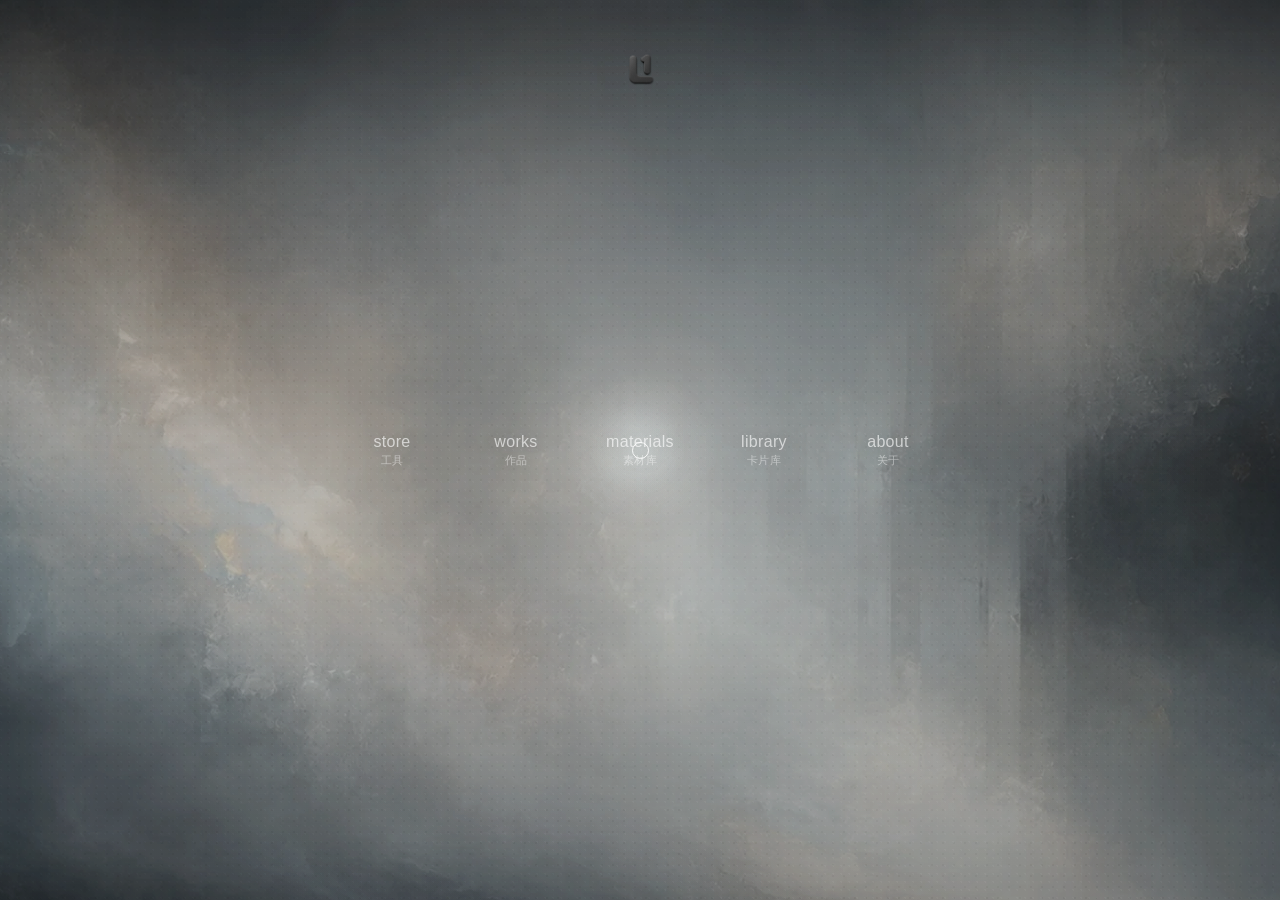
==== commit 5e63f271: "feat(site): publish approved V2 pages and hosted works [A-20261002-01]" ====
--- a/index.html
+++ b/index.html
@@ -4,6 +4,9 @@
   <meta charset="utf-8">
   <meta name="viewport" content="width=device-width, initial-scale=1">
   <title>L-One | 个人知识库</title>
+  <link rel="preload" as="image" href="assets/home/diffuse-desktop.webp" media="(min-width:761px)" fetchpriority="high">
+  <link rel="preload" as="image" href="assets/home/diffuse-mobile.webp" media="(max-width:760px)" fetchpriority="high">
+  <link rel="icon" href="assets/brand/l1-site-mark-3d-transparent-v1.png">
   <style>
     :root {
       --bg: #fff;
@@ -156,7 +159,7 @@
       inset: 0;
     }
     .home-m3-base {
-      background-image: url("assets/diffuse-home-bg.png");
+      background-image: url("assets/home/diffuse-desktop.webp");
       background-size: cover;
       background-position: center;
       filter: brightness(.7) saturate(.88) contrast(1.05);
@@ -190,15 +193,26 @@
     .home-m3-brand {
       position: fixed;
       left: 50%;
+      transform: translateX(-50%);
       top: clamp(22px, 4vw, 48px);
       z-index: 8;
-      transform: translateX(-50%);
+      width: 44px;
+      height: 44px;
+      display: grid;
+      place-items: center;
+      background: transparent;
+      border-radius: 0;
       color: rgba(255,255,255,.88);
       font-size: clamp(18px, 2vw, 24px);
       font-weight: 500;
       letter-spacing: -.03em;
       text-shadow: 0 1px 18px rgba(0,0,0,.34);
     }
+    .home-m3-brand img { width: 36px; height: 36px; object-fit: contain; }
+    .home-m3-brand:focus-visible { outline: 2px solid #eee; outline-offset: 5px; }
+    @media(max-width:760px) { .home-m3-base { background-image: url("assets/home/diffuse-mobile.webp"); } .home-m3-brand img { width:30px; height:30px; } }
+    @media(pointer:coarse) { body.home-shell {cursor:auto} .home-m3-cursor {display:none} }
+    @media(prefers-reduced-motion:reduce) { body.home-shell {cursor:auto} .home-m3-cursor {display:none} }
     .home-m3-center {
       position: fixed;
       left: 50%;
@@ -242,74 +256,6 @@
       line-height: 1;
       opacity: .72;
       letter-spacing: .03em;
-    }
-    .home-m3-search {
-      position: relative;
-      width: min(460px, 100%);
-      margin: 0 auto;
-    }
-    .home-m3-search input {
-      width: 100%;
-      height: 46px;
-      border: 1px solid rgba(255,255,255,.24);
-      border-radius: 999px;
-      outline: none;
-      padding: 0 22px;
-      color: rgba(255,255,255,.92);
-      background: rgba(255,255,255,.08);
-      box-shadow: 0 18px 58px rgba(0,0,0,.16);
-      backdrop-filter: blur(18px);
-      -webkit-backdrop-filter: blur(18px);
-      text-align: center;
-      cursor: text;
-    }
-    .home-m3-search input::placeholder { color: rgba(255,255,255,.54); }
-    .home-m3-search input:focus {
-      border-color: rgba(255,255,255,.46);
-      background: rgba(255,255,255,.12);
-    }
-    .home-search-results {
-      position: absolute;
-      left: 50%;
-      top: calc(100% + 12px);
-      display: none;
-      width: min(420px, calc(100vw - 56px));
-      max-height: 280px;
-      overflow: auto;
-      padding: 10px;
-      border: 1px solid rgba(255,255,255,.2);
-      border-radius: 18px;
-      background: rgba(14,19,20,.72);
-      box-shadow: 0 24px 80px rgba(0,0,0,.22);
-      transform: translateX(-50%);
-      backdrop-filter: blur(22px);
-      -webkit-backdrop-filter: blur(22px);
-    }
-    .home-search-results.active { display: grid; gap: 6px; }
-    .home-search-result {
-      display: grid;
-      gap: 5px;
-      padding: 11px 12px;
-      border-radius: 12px;
-      color: rgba(255,255,255,.88);
-      text-align: left;
-    }
-    .home-search-result:hover { background: rgba(255,255,255,.08); }
-    .home-search-result strong {
-      font-size: 13px;
-      font-weight: 500;
-      line-height: 1.35;
-    }
-    .home-search-result span {
-      color: rgba(255,255,255,.52);
-      font-size: 11px;
-      line-height: 1.4;
-    }
-    .home-search-empty {
-      padding: 12px;
-      color: rgba(255,255,255,.52);
-      font-size: 12px;
-      text-align: center;
     }
     .home-m3-cursor {
       position: fixed;
@@ -329,7 +275,6 @@
     @media (max-width: 900px) {
       .home-m3-brand { top: 24px; }
       .home-m3-center { width: min(300px, calc(100vw - 72px)); gap: 22px; }
-      .home-m3-search { width: min(300px, 100%); }
       .home-m3-nav .en { font-size: 12px; }
       .home-m3-nav .zh { font-size: 10px; }
       .home-m3-search input { height: 44px; }
@@ -1913,22 +1858,20 @@
     body.about-v42-shell #page-about.about-v42 { height: calc(100dvh - 72px); margin-top: 72px; background: #f5f5f0; overflow: hidden; }
     .about-v42__source-frame { display: block; width: 100%; height: 100%; border: 0; background: #f5f5f0; }
   </style>
+<link rel="stylesheet" href="assets/site-chrome.css">
+<style>body.about-v42-shell .site-header{padding:0}body.about-v42-shell main{height:calc(100dvh - 72px);min-height:0;margin-top:72px}body.about-v42-shell #page-about.about-v42{height:100%;margin-top:0}</style>
 </head>
 <body>
-  <header class="site-header" id="top">
-    <div class="container header-inner">
-      <a class="logo" href="#home" data-route="home" aria-label="返回 L-One 首页"><img src="assets/brand/l1-site-mark-3d-transparent-v1.png" alt="" width="32" height="32"></a>
-      <nav class="nav" aria-label="主导航">
-        <a class="nav-link" href="store/"><strong>Store</strong><span>工具</span></a>
-        <a class="nav-link" href="portfolio.html"><strong>Works</strong><span>作品</span></a>
-        <a class="nav-link" href="materials/"><strong>Materials</strong><span>素材库</span></a>
-        <a class="nav-link" href="library/"><strong>Library</strong><span>卡片库</span></a>
-        <a class="nav-link" href="#about" data-route="about"><strong>About</strong><span>L-One</span></a>
+  <header class="site-header lone-site-header" id="top">
+    <div class="lone-site-header__inner">
+      <a class="lone-site-header__logo" href="#home" data-route="home" aria-label="返回 L-One 首页"><img src="assets/brand/l1-site-mark-3d-transparent-v1.png" alt=""></a>
+      <nav class="lone-site-header__nav" aria-label="主导航">
+        <a href="store/"><strong>Store</strong><span>工具</span></a>
+        <a href="portfolio.html"><strong>Works</strong><span>作品</span></a>
+        <a href="materials/"><strong>Materials</strong><span>素材库</span></a>
+        <a href="library/"><strong>Library</strong><span>卡片库</span></a>
+        <a class="nav-link" href="#about" data-route="about" aria-current="page"><strong>About</strong><span>L-One</span></a>
       </nav>
-      <label class="search" aria-label="搜索知识库">
-        <svg viewBox="0 0 24 24" fill="none" stroke="currentColor"><circle cx="11" cy="11" r="7"></circle><path d="m20 20-3.5-3.5"></path></svg>
-        <input type="search" placeholder="搜索知识库">
-      </label>
     </div>
   </header>
 
@@ -1940,7 +1883,7 @@
         <div class="home-m3-shade" aria-hidden="true"></div>
         <div class="home-m3-grain" aria-hidden="true"></div>
         <div class="home-m3-cursor" id="home-m3-cursor" aria-hidden="true"></div>
-        <a class="home-m3-brand" href="#home" data-route="home">L-One</a>
+        <a class="home-m3-brand" href="#home" data-route="home" aria-label="返回 L-One 首页"><img src="assets/brand/l1-site-mark-3d-transparent-v1.png" alt="" width="36" height="36"></a>
         <div class="home-m3-center">
           <nav class="home-m3-nav" aria-label="主导航">
             <a href="store/"><span class="en">store</span><span class="zh">工具</span></a>
@@ -1949,10 +1892,6 @@
             <a href="library/"><span class="en">library</span><span class="zh">卡片库</span></a>
             <a href="#about" data-route="about"><span class="en">about</span><span class="zh">关于</span></a>
           </nav>
-          <form class="home-m3-search" id="home-search-form" role="search" autocomplete="off">
-            <input id="home-search-input" type="search" placeholder="搜索 L-One" aria-label="搜索 L-One">
-            <div class="home-search-results" id="home-search-results" aria-live="polite"></div>
-          </form>
         </div>
       </div>
       <div class="container">
@@ -2060,7 +1999,7 @@
     </section>
 
     <section class="page about-page about-v42" id="page-about">
-      <iframe class="about-v42__source-frame" src="assets/about-v42/L-One-Homepage-v4.2-FIXED-SINGLE.html" title="L-One 王钧 About v4.2" loading="eager"></iframe>
+      <iframe class="about-v42__source-frame" data-src="assets/about-v42/L-One-Homepage-v4.2-FIXED-SINGLE.html" title="L-One 王钧 About v4.2" loading="eager"></iframe>
       <template>
       <header class="about-v42__intro">
         <div><div class="about-v42__kicker">L-One / Personal page</div><h1>王钧<br>JUN WANG</h1></div>
@@ -2097,14 +2036,7 @@
     let homeRevealDone = false;
     const homeRevealEnabled = false;
     let revealTimer = 0;
-    const searchItems = [
-      { url: "store/", title: "Store", meta: "工具 · 版本与发布状态", keywords: "工具 store story flow 版本 下载 内测" },
-      { url: "portfolio.html", title: "Works", meta: "作品集", keywords: "作品 图文 视频 文章 works" },
-      { url: "materials/", title: "Materials", meta: "素材库 · 视频 图片 GIF 创作资产", keywords: "素材库 materials 视频 图片 gif 资产 下载" },
-      { url: "library/", title: "Library", meta: "Style Card · Image Card", keywords: "卡片库 风格卡 图片卡 style image library" },
-      { url: "motion-library.html", title: "文字动效图书馆", meta: "Store · 文字动效资源", keywords: "文字动效 动效库 motion library 素材库 代码" },
-      { route: "about", title: "About", meta: "L-One · 个人介绍", keywords: "关于 about l-one" },
-    ];
+    let homeRenderer = null;
     function initM3Home() {
       const stage = document.getElementById("home-m3-stage");
       const canvas = document.getElementById("home-m3-canvas");
@@ -2113,32 +2045,38 @@
 
       const ctx = canvas.getContext("2d", { alpha: true });
       const image = new Image();
-      image.src = "assets/diffuse-home-bg.png";
+      image.src = matchMedia("(max-width:760px)").matches ? "assets/home/diffuse-mobile.webp" : "assets/home/diffuse-desktop.webp";
+      const reduced = matchMedia("(prefers-reduced-motion:reduce)");
+      const backing = document.createElement("canvas");
+      const backdrop = backing.getContext("2d");
+      let animationFrame = 0;
+      let pointerDirty = false;
       const pointer = { x: window.innerWidth / 2, y: window.innerHeight / 2, tx: window.innerWidth / 2, ty: window.innerHeight / 2 };
       const ripples = [];
       const smoke = [];
       let frame = 0;
 
       function resizeM3() {
-        const dpr = Math.min(window.devicePixelRatio || 1, 2);
+        const dpr = Math.min(window.devicePixelRatio || 1, matchMedia("(pointer:coarse)").matches ? 1 : 2);
         canvas.width = Math.floor(window.innerWidth * dpr);
         canvas.height = Math.floor(window.innerHeight * dpr);
         canvas.style.width = window.innerWidth + "px";
         canvas.style.height = window.innerHeight + "px";
         ctx.setTransform(dpr, 0, 0, dpr, 0, 0);
-      }
-      function drawCoverImage(alpha) {
+        cacheBackdrop();
+      }
+      function cacheBackdrop() {
+        backing.width = Math.max(1, window.innerWidth);
+        backing.height = Math.max(1, window.innerHeight);
         if (!image.complete || !image.naturalWidth) return;
-        const scale = Math.max(window.innerWidth / image.naturalWidth, window.innerHeight / image.naturalHeight);
+        const scale = Math.max(innerWidth / image.naturalWidth, innerHeight / image.naturalHeight);
         const width = image.naturalWidth * scale;
         const height = image.naturalHeight * scale;
-        const left = (window.innerWidth - width) / 2;
-        const top = (window.innerHeight - height) / 2;
-        ctx.save();
-        ctx.globalAlpha = alpha;
-        ctx.drawImage(image, left, top, width, height);
-        ctx.restore();
-      }
+        backdrop.clearRect(0, 0, backing.width, backing.height);
+        backdrop.globalAlpha = .08;
+        backdrop.drawImage(image, (innerWidth-width)/2, (innerHeight-height)/2, width, height);
+      }
+      image.addEventListener("load", cacheBackdrop, {once:true});
       function pushRipple(x, y, power) {
         ripples.push({ x, y, r: 18, a: power });
         if (ripples.length > 14) ripples.shift();
@@ -2156,14 +2094,20 @@
         if (smoke.length > 42) smoke.shift();
       }
       function drawM3() {
-        requestAnimationFrame(drawM3);
-        if (!document.body.classList.contains("home-shell")) return;
+        animationFrame = 0;
+        if (!document.body.classList.contains("home-shell") || document.hidden || reduced.matches) return;
+        animationFrame = requestAnimationFrame(drawM3);
+        if (pointerDirty) {
+          stage.style.setProperty("--m3-x", pointer.tx + "px");
+          stage.style.setProperty("--m3-y", pointer.ty + "px");
+          pointerDirty = false;
+        }
         frame += 1;
         pointer.x += (pointer.tx - pointer.x) * .11;
         pointer.y += (pointer.ty - pointer.y) * .11;
         ctx.clearRect(0, 0, window.innerWidth, window.innerHeight);
 
-        drawCoverImage(.08);
+        ctx.drawImage(backing, 0, 0);
         const ambient = ctx.createRadialGradient(pointer.x, pointer.y, 10, pointer.x, pointer.y, Math.max(window.innerWidth, window.innerHeight) * .48);
         ambient.addColorStop(0, "rgba(255,255,255,.13)");
         ambient.addColorStop(.38, "rgba(196,214,219,.06)");
@@ -2208,16 +2152,17 @@
       stage.addEventListener("pointermove", (event) => {
         pointer.tx = event.clientX;
         pointer.ty = event.clientY;
-        stage.style.setProperty("--m3-x", event.clientX + "px");
-        stage.style.setProperty("--m3-y", event.clientY + "px");
-        document.documentElement.style.setProperty("--m3-x", event.clientX + "px");
-        document.documentElement.style.setProperty("--m3-y", event.clientY + "px");
+        pointerDirty = true;
         if (cursor) cursor.style.opacity = "1";
         if (frame % 4 === 0) pushRipple(event.clientX, event.clientY, .12);
       });
       stage.addEventListener("pointerdown", (event) => pushRipple(event.clientX, event.clientY, .24));
       stage.addEventListener("pointerleave", () => { if (cursor) cursor.style.opacity = "0"; });
-      drawM3();
+      const start = () => { if (!animationFrame) animationFrame = requestAnimationFrame(drawM3); };
+      const stop = () => { cancelAnimationFrame(animationFrame); animationFrame = 0; };
+      document.addEventListener("visibilitychange", () => document.hidden ? stop() : start());
+      reduced.addEventListener("change", () => reduced.matches ? stop() : start());
+      return {start, stop};
     }
 
     function updateHomeRevealState(route) {
@@ -2244,68 +2189,18 @@
       document.body.classList.toggle("about-v42-shell", route === "about");
       routes.forEach((name) => pages[name]?.classList.toggle("active", name === route));
       navLinks.forEach((link) => link.classList.toggle("active", link.dataset.route === route));
+      if (route === "about") {
+        const frame = pages.about?.querySelector(".about-v42__source-frame");
+        if (frame && !frame.hasAttribute("src")) frame.src = frame.dataset.src;
+        homeRenderer?.stop();
+      } else homeRenderer?.start();
       updateHomeRevealState(route);
       document.title = route === "home" ? "L-One | 个人知识库" : "L-One | " + route;
       window.scrollTo({ top: 0, behavior: "instant" in window ? "instant" : "auto" });
     }
-    function getSearchMatches(query) {
-      const term = query.trim().toLowerCase();
-      if (!term) return [];
-      return searchItems.filter((item) => (item.title + " " + item.meta + " " + item.keywords).toLowerCase().includes(term)).slice(0, 6);
-    }
-    function renderHomeSearch(query) {
-      const results = document.getElementById("home-search-results");
-      if (!results) return [];
-      const matches = getSearchMatches(query);
-      results.innerHTML = "";
-      results.classList.toggle("active", Boolean(query.trim()));
-      if (!query.trim()) return [];
-      if (matches.length === 0) {
-        const empty = document.createElement("div");
-        empty.className = "home-search-empty";
-        empty.textContent = "没有找到匹配内容";
-        results.appendChild(empty);
-        return [];
-      }
-      matches.forEach((item) => {
-        const link = document.createElement("a");
-        link.className = "home-search-result";
-        link.href = item.url || "#" + item.route;
-        if (item.route) link.dataset.route = item.route;
-        const title = document.createElement("strong");
-        title.textContent = item.title;
-        const meta = document.createElement("span");
-        meta.textContent = item.meta;
-        link.append(title, meta);
-        results.appendChild(link);
-      });
-      return matches;
-    }
-    function navigateToRoute(route) {
-      if (!route) return;
-      if (route.endsWith(".html")) {
-        location.href = route;
-        return;
-      }
-      location.hash = "#" + route;
-      setRoute(route);
-    }
-    document.getElementById("home-search-input")?.addEventListener("input", (event) => renderHomeSearch(event.target.value));
-    document.getElementById("home-search-form")?.addEventListener("submit", (event) => {
-      event.preventDefault();
-      const input = document.getElementById("home-search-input");
-      const matches = renderHomeSearch(input?.value || "");
-      const first = matches[0];
-      if (first?.url) {
-        location.href = first.url;
-        return;
-      }
-      if (first?.route) navigateToRoute(first.route);
-    });
     window.addEventListener("hashchange", () => setRoute(location.hash.replace("#", "")));
     document.addEventListener("click", (event) => {
       const routeLink = event.target.closest("[data-route]");
-      if (routeLink && routeLink.closest("#home-search-results")) document.getElementById("home-search-results")?.classList.remove("active");
       if (routeLink && location.hash === "#" + routeLink.dataset.route) setRoute(routeLink.dataset.route);
       if (event.target.closest("[data-top]")) window.scrollTo({ top: 0, behavior: "smooth" });
     });
@@ -2356,10 +2251,12 @@
       dialog?.addEventListener("click", (event) => { if (event.target === dialog) dialog.close(); });
       requestTimelineUpdate();
     }
-    initM3Home();
+    homeRenderer = initM3Home();
     initAboutV42();
     setRoute(location.hash.replace("#", ""));
   </script>
 <script src="assets/site-prefetch.js" defer></script>
 </body>
 </html>
+
+<script>addEventListener('message',event=>{const frame=document.querySelector('.about-v42__source-frame');if(event.origin!==location.origin||event.source!==frame?.contentWindow||event.data?.type!=='lone-about-chrome')return;const header=document.querySelector('#top');header.style.setProperty('--chrome-bg',event.data.bg);header.style.setProperty('--chrome-ink',event.data.ink);});</script>
--- a/assets/site-chrome.css
+++ b/assets/site-chrome.css
@@ -0,0 +1,69 @@
+:root { --lone-header-height: 72px; }
+.lone-site-header {
+  position: relative;
+  z-index: 120;
+  height: var(--lone-header-height);
+  border-bottom: 1px solid rgba(0,0,0,.09);
+  background: rgba(255,255,255,.94);
+  color: #171717;
+  font-family: -apple-system, BlinkMacSystemFont, "PingFang SC", "Microsoft YaHei", Arial, sans-serif;
+}
+.lone-site-header * { box-sizing: border-box; }
+.lone-site-header__inner {
+  max-width: 1240px;
+  height: 100%;
+  margin: auto;
+  padding: 0 28px;
+  display: flex;
+  align-items: center;
+  justify-content: space-between;
+  gap: 24px;
+}
+.lone-site-header__logo {
+  flex: 0 0 44px;
+  width: 44px;
+  height: 44px;
+  display: grid;
+  place-items: center;
+}
+.lone-site-header__logo img { width: 36px; height: 36px; object-fit: contain; }
+.lone-site-header__nav {
+  min-width: 0;
+  display: flex;
+  justify-content: flex-end;
+  align-items: center;
+  gap: clamp(16px,3vw,46px);
+}
+.lone-site-header__nav a {
+  display: grid;
+  gap: 5px;
+  min-width: 44px;
+  padding: 10px 0 9px;
+  text-align: center;
+  color: inherit;
+  text-decoration: none;
+  white-space: nowrap;
+  position: relative;
+}
+.lone-site-header__nav strong { font: 500 11px/1 Arial,sans-serif; }
+.lone-site-header__nav span { color: #8a8a87; font: 400 10px/1 "Microsoft YaHei",sans-serif; }
+.lone-site-header__nav a[aria-current="page"]::after {
+  content: "";
+  width: 23px;
+  height: 2px;
+  background: #111;
+  position: absolute;
+  bottom: 2px;
+  left: 50%;
+  transform: translateX(-50%);
+}
+.lone-site-header a:focus-visible { outline: 2px solid #111; outline-offset: 3px; }
+@media (max-width: 760px) {
+  .lone-site-header__inner { padding: 0 12px; gap: 8px; }
+  .lone-site-header__logo { flex-basis: 36px; width: 36px; }
+  .lone-site-header__logo img { width: 30px; height: 30px; }
+  .lone-site-header__nav { justify-content: flex-start; flex: 1; gap: 16px; overflow-x: auto; scrollbar-width: none; }
+  .lone-site-header__nav::-webkit-scrollbar { display: none; }
+}
+
+.lone-site-header{border-bottom:0!important;box-shadow:none!important;background:var(--chrome-bg,var(--bg,var(--paper,var(--page,#fff))))!important;color:var(--chrome-ink,var(--fg,#171717))!important}.lone-site-header__nav span{color:inherit!important;opacity:.85}.lone-site-header__nav a[aria-current="page"]::after{background:currentColor!important}
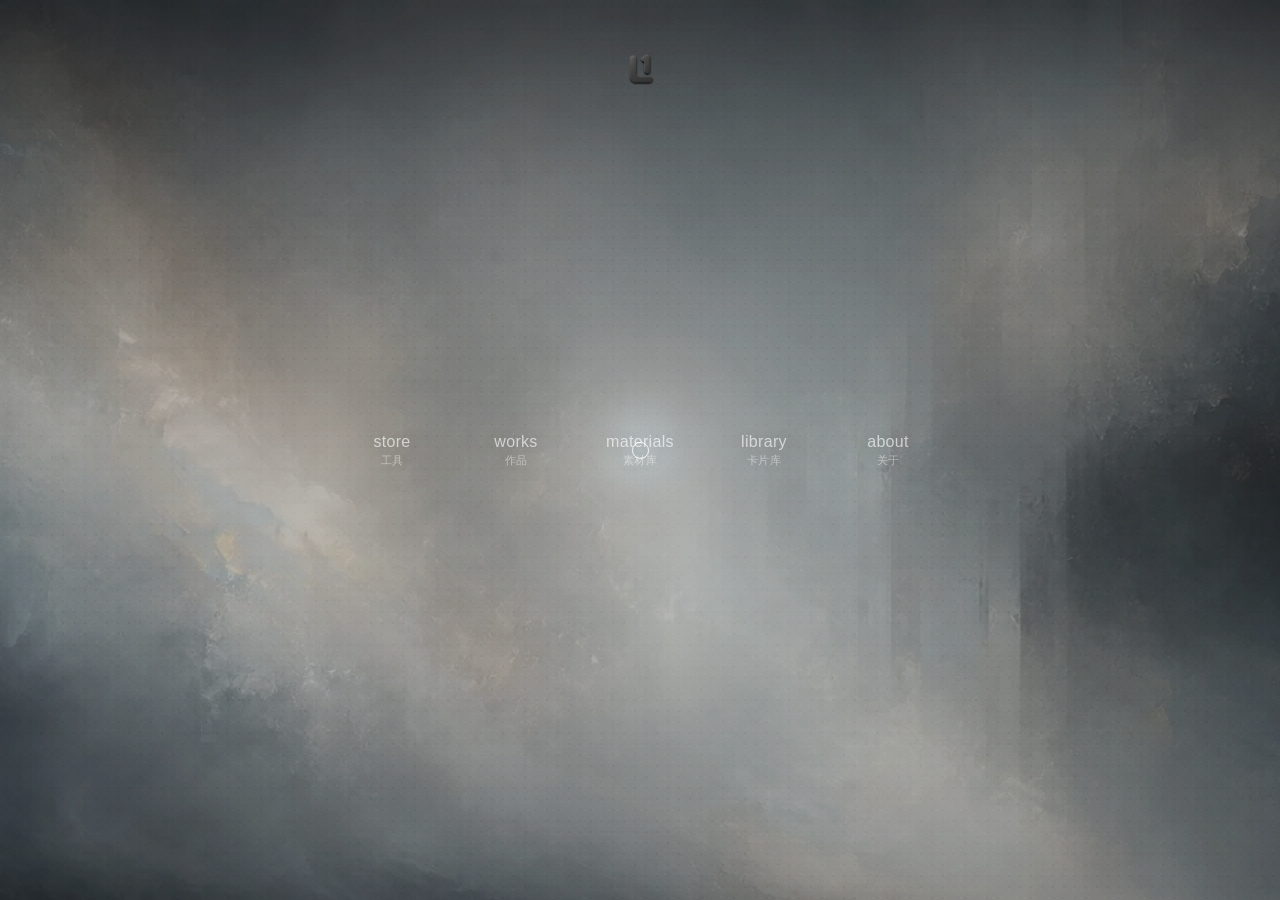
==== commit b6af07bf: "fix(about): version resources and prevent mobile icon overlap [A-20261002-03]" ====
--- a/index.html
+++ b/index.html
@@ -1999,7 +1999,7 @@
     </section>
 
     <section class="page about-page about-v42" id="page-about">
-      <iframe class="about-v42__source-frame" data-src="assets/about-v42/L-One-Homepage-v4.2-FIXED-SINGLE.html" title="L-One 王钧 About v4.2" loading="eager"></iframe>
+      <iframe class="about-v42__source-frame" data-src="assets/about-v42/L-One-Homepage-v4.2-FIXED-SINGLE.html" data-version="20261002-about-r1" title="L-One 王钧 About v4.2" loading="eager" style="background:#191b1d"></iframe>
       <template>
       <header class="about-v42__intro">
         <div><div class="about-v42__kicker">L-One / Personal page</div><h1>王钧<br>JUN WANG</h1></div>
@@ -2191,7 +2191,7 @@
       navLinks.forEach((link) => link.classList.toggle("active", link.dataset.route === route));
       if (route === "about") {
         const frame = pages.about?.querySelector(".about-v42__source-frame");
-        if (frame && !frame.hasAttribute("src")) frame.src = frame.dataset.src;
+        if (frame && !frame.hasAttribute("src")) frame.src = frame.dataset.src + "?v=" + frame.dataset.version;
         homeRenderer?.stop();
       } else homeRenderer?.start();
       updateHomeRevealState(route);
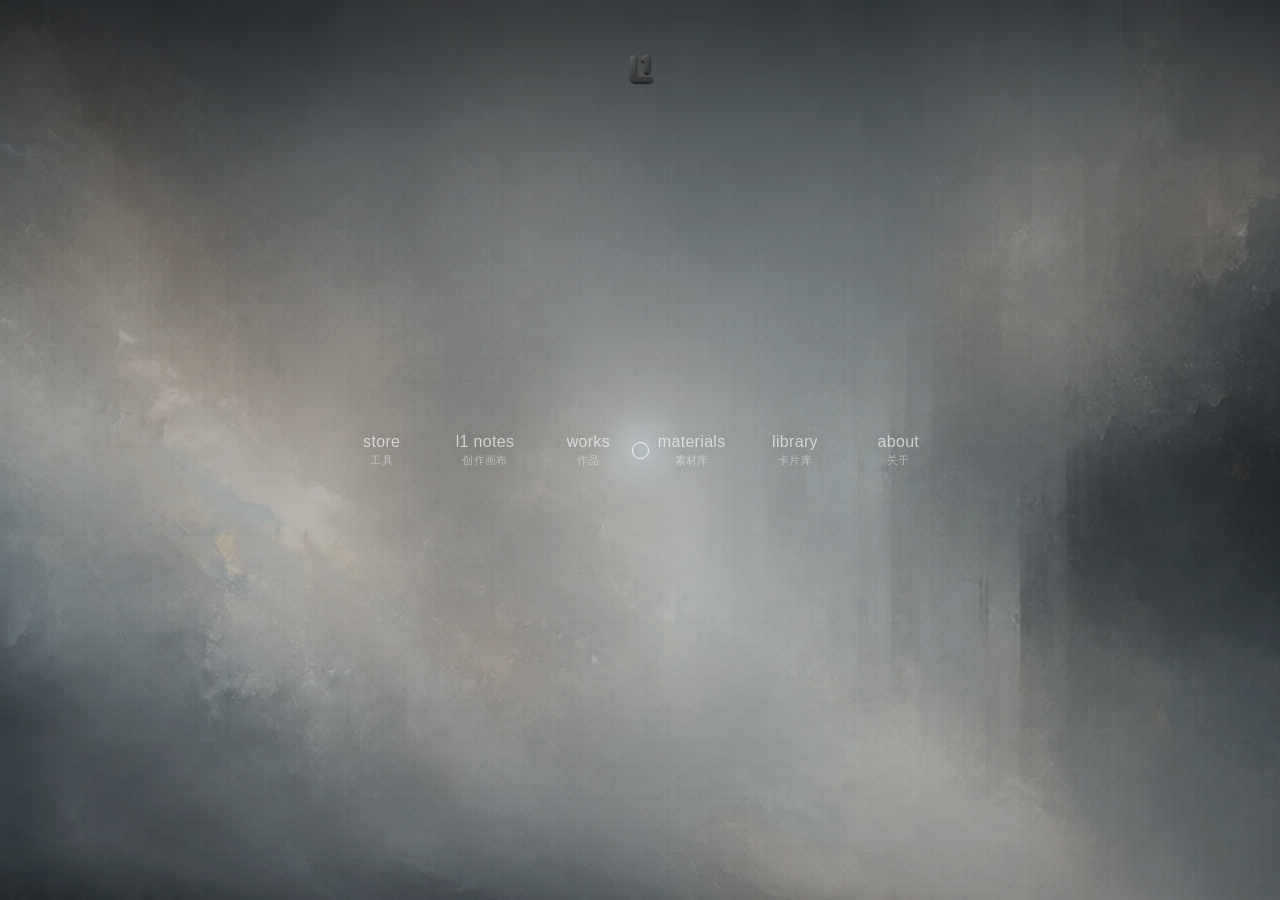
==== commit 9ecd8c5e: "feat(nav): connect homepage to L1 Notes [A-20261019-01]" ====
--- a/index.html
+++ b/index.html
@@ -226,7 +226,7 @@
     .home-m3-nav {
       position: relative;
       display: grid;
-      grid-template-columns: repeat(5, minmax(0, 1fr));
+      grid-template-columns: repeat(6, minmax(0, 1fr));
       gap: 0;
       align-items: center;
       color: rgba(255,255,255,.86);
@@ -237,6 +237,7 @@
       display: grid;
       gap: 5px;
       min-width: 0;
+      white-space: nowrap;
       text-align: center;
       opacity: .72;
       transition: opacity .24s ease, transform .24s ease;
@@ -274,12 +275,17 @@
     }
     @media (max-width: 900px) {
       .home-m3-brand { top: 24px; }
-      .home-m3-center { width: min(300px, calc(100vw - 72px)); gap: 22px; }
+      .home-m3-center { width: min(620px, calc(100vw - 40px)); gap: 22px; }
       .home-m3-nav .en { font-size: 12px; }
       .home-m3-nav .zh { font-size: 10px; }
       .home-m3-search input { height: 44px; }
       .home-m3-cursor { display: none; }
       body.home-shell { cursor: auto; }
+    }
+    @media (max-width: 480px) {
+      .home-m3-center { width: min(300px, calc(100vw - 48px)); }
+      .home-m3-nav { grid-template-columns: repeat(3, minmax(0, 1fr)); row-gap: 20px; }
+      .home-m3-nav a { min-height: 44px; align-content: center; }
     }
     #page-home.awaiting-reveal .home-reveal-content {
       opacity: 0;
@@ -1867,6 +1873,7 @@
       <a class="lone-site-header__logo" href="#home" data-route="home" aria-label="返回 L-One 首页"><img src="assets/brand/l1-site-mark-3d-transparent-v1.png" alt=""></a>
       <nav class="lone-site-header__nav" aria-label="主导航">
         <a href="store/"><strong>Store</strong><span>工具</span></a>
+        <a href="https://notes.l-one.asia/app/"><strong>L1 Notes</strong><span>创作画布</span></a>
         <a href="portfolio.html"><strong>Works</strong><span>作品</span></a>
         <a href="materials/"><strong>Materials</strong><span>素材库</span></a>
         <a href="library/"><strong>Library</strong><span>卡片库</span></a>
@@ -1887,6 +1894,7 @@
         <div class="home-m3-center">
           <nav class="home-m3-nav" aria-label="主导航">
             <a href="store/"><span class="en">store</span><span class="zh">工具</span></a>
+            <a href="https://notes.l-one.asia/app/"><span class="en">l1 notes</span><span class="zh">创作画布</span></a>
             <a href="portfolio.html"><span class="en">works</span><span class="zh">作品</span></a>
             <a href="materials/"><span class="en">materials</span><span class="zh">素材库</span></a>
             <a href="library/"><span class="en">library</span><span class="zh">卡片库</span></a>
